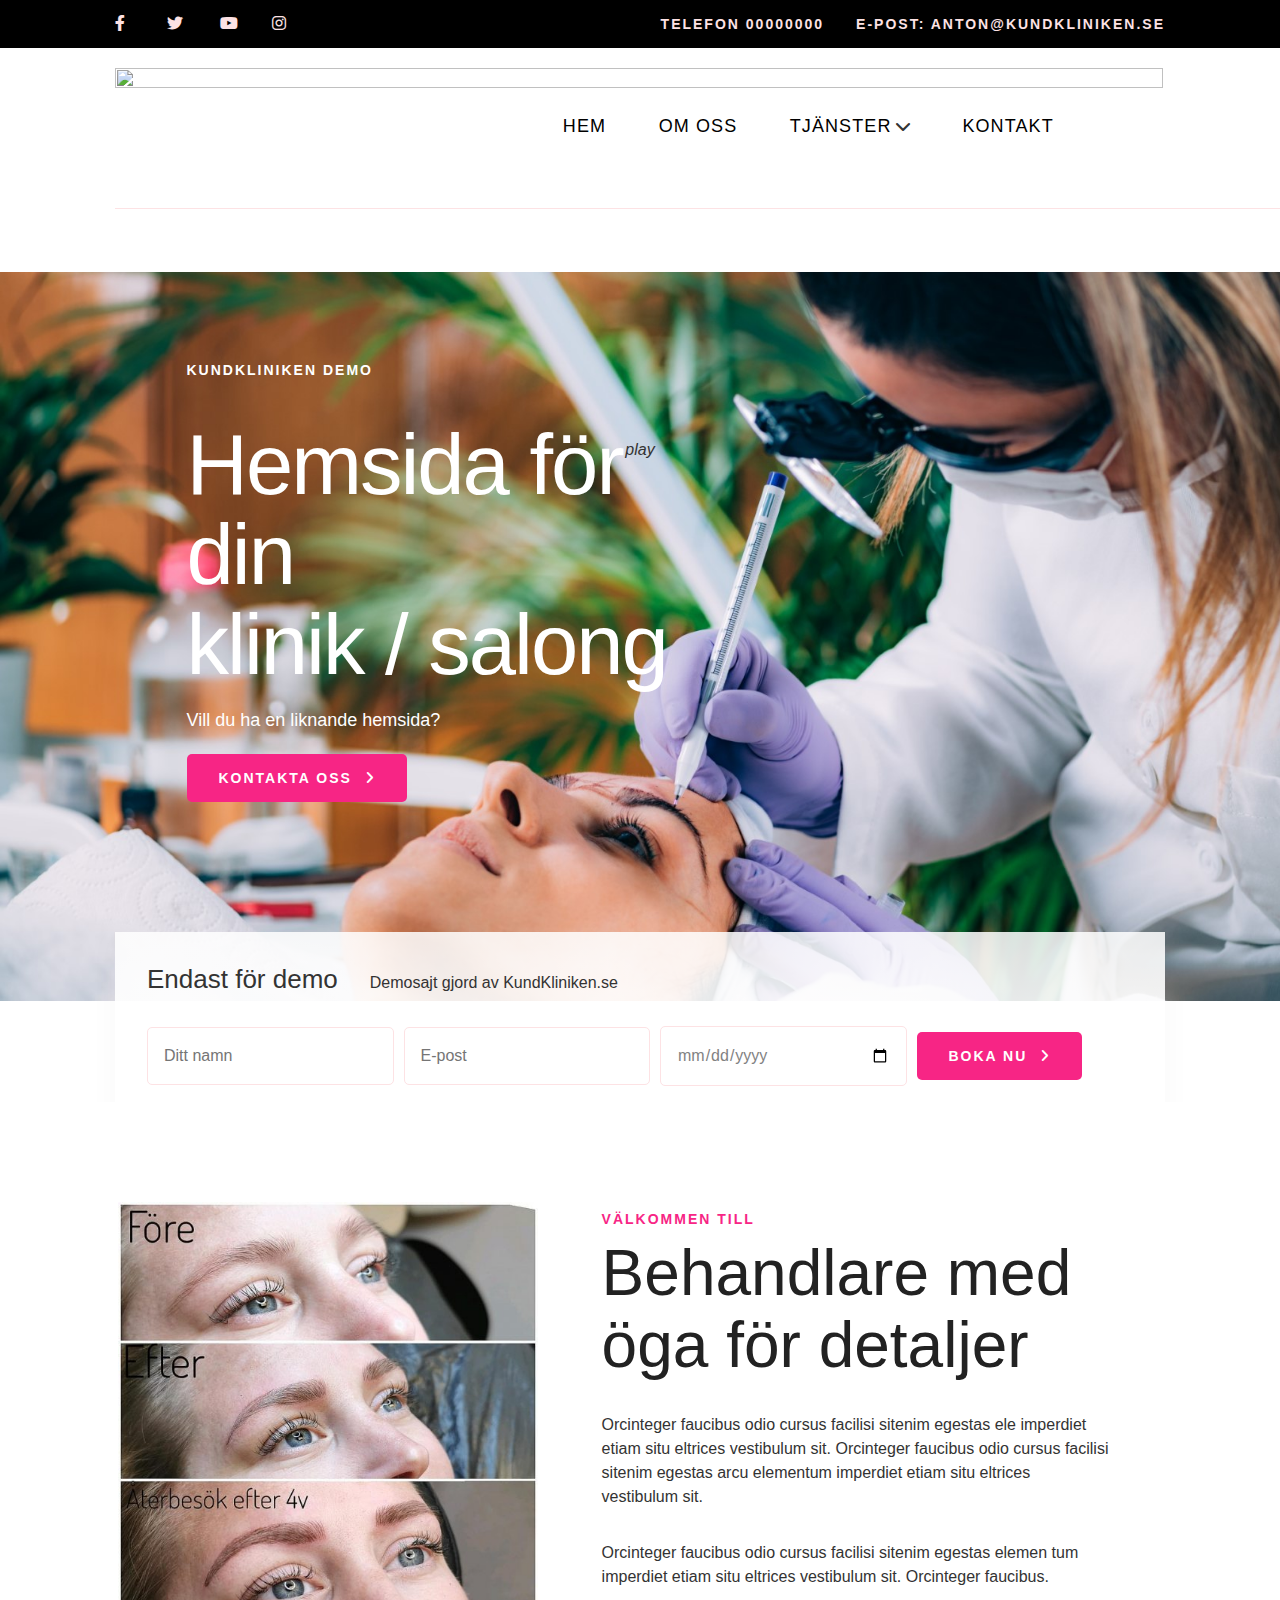
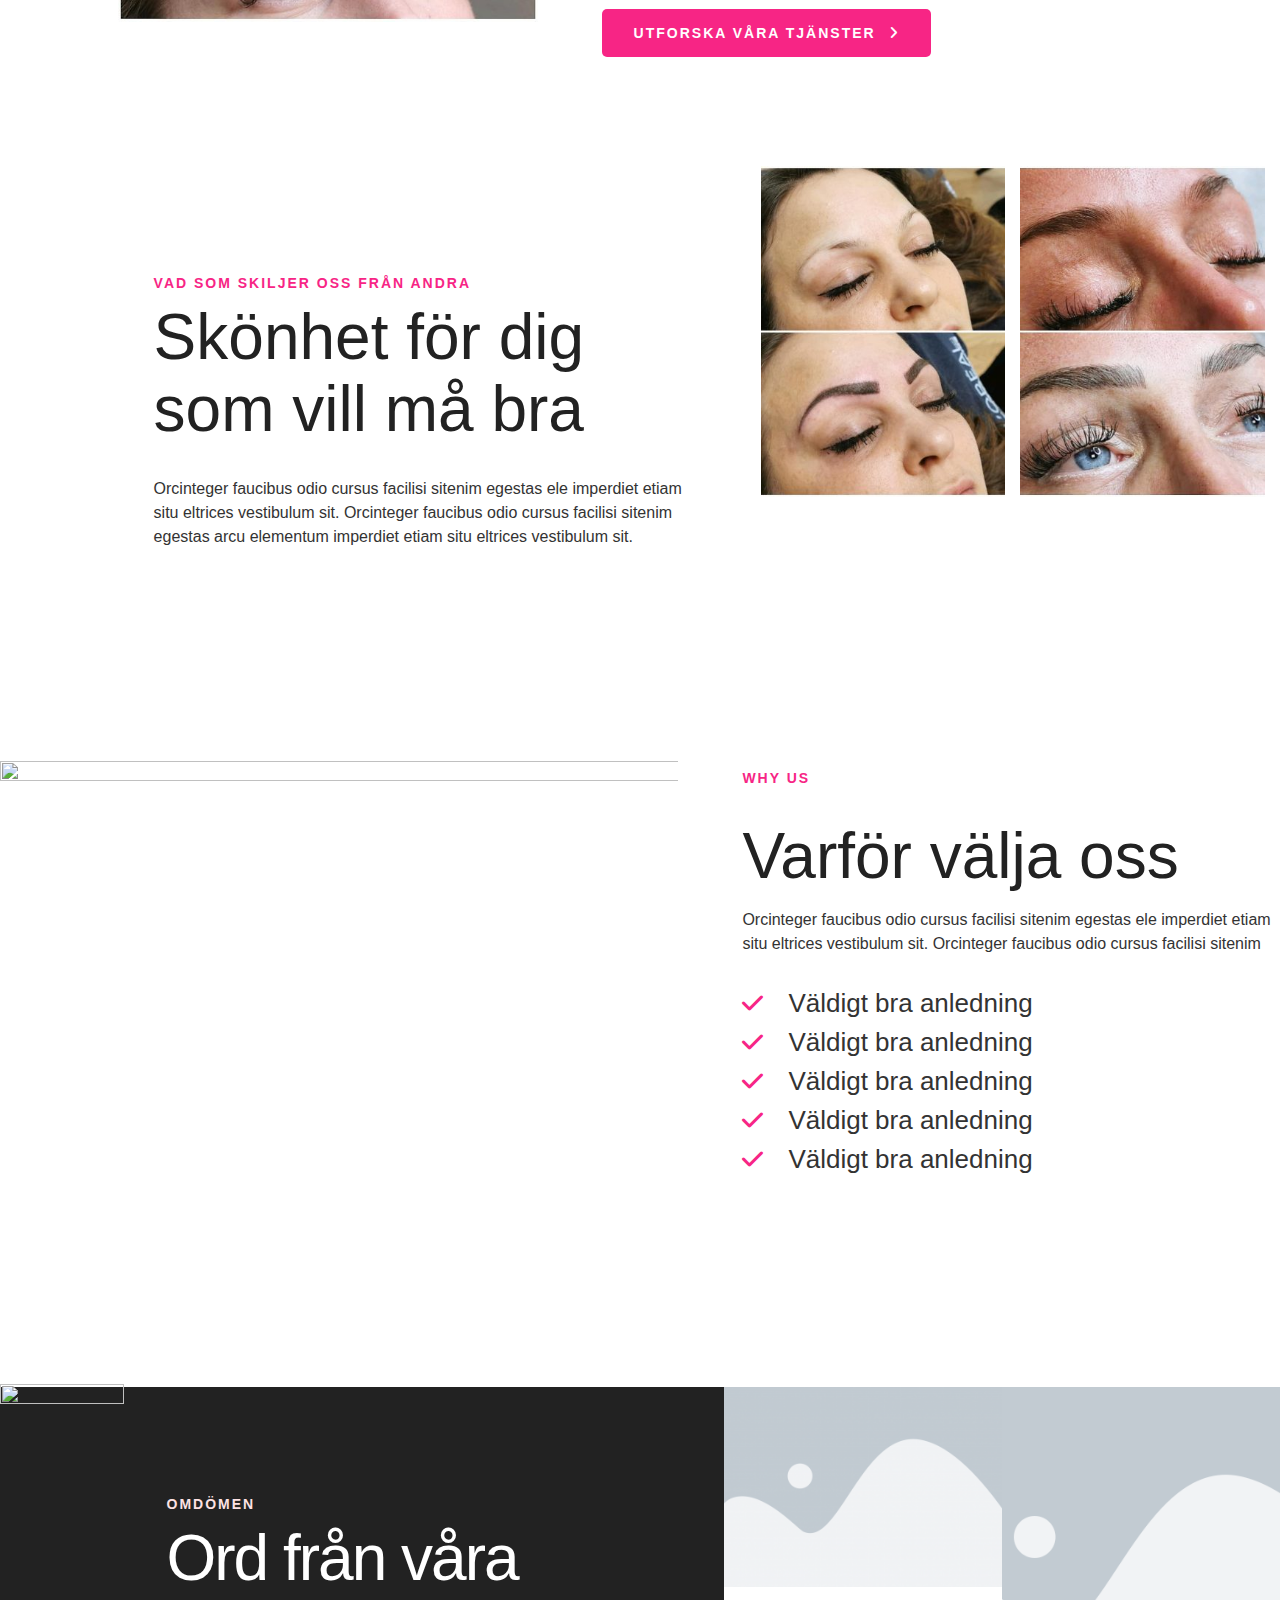
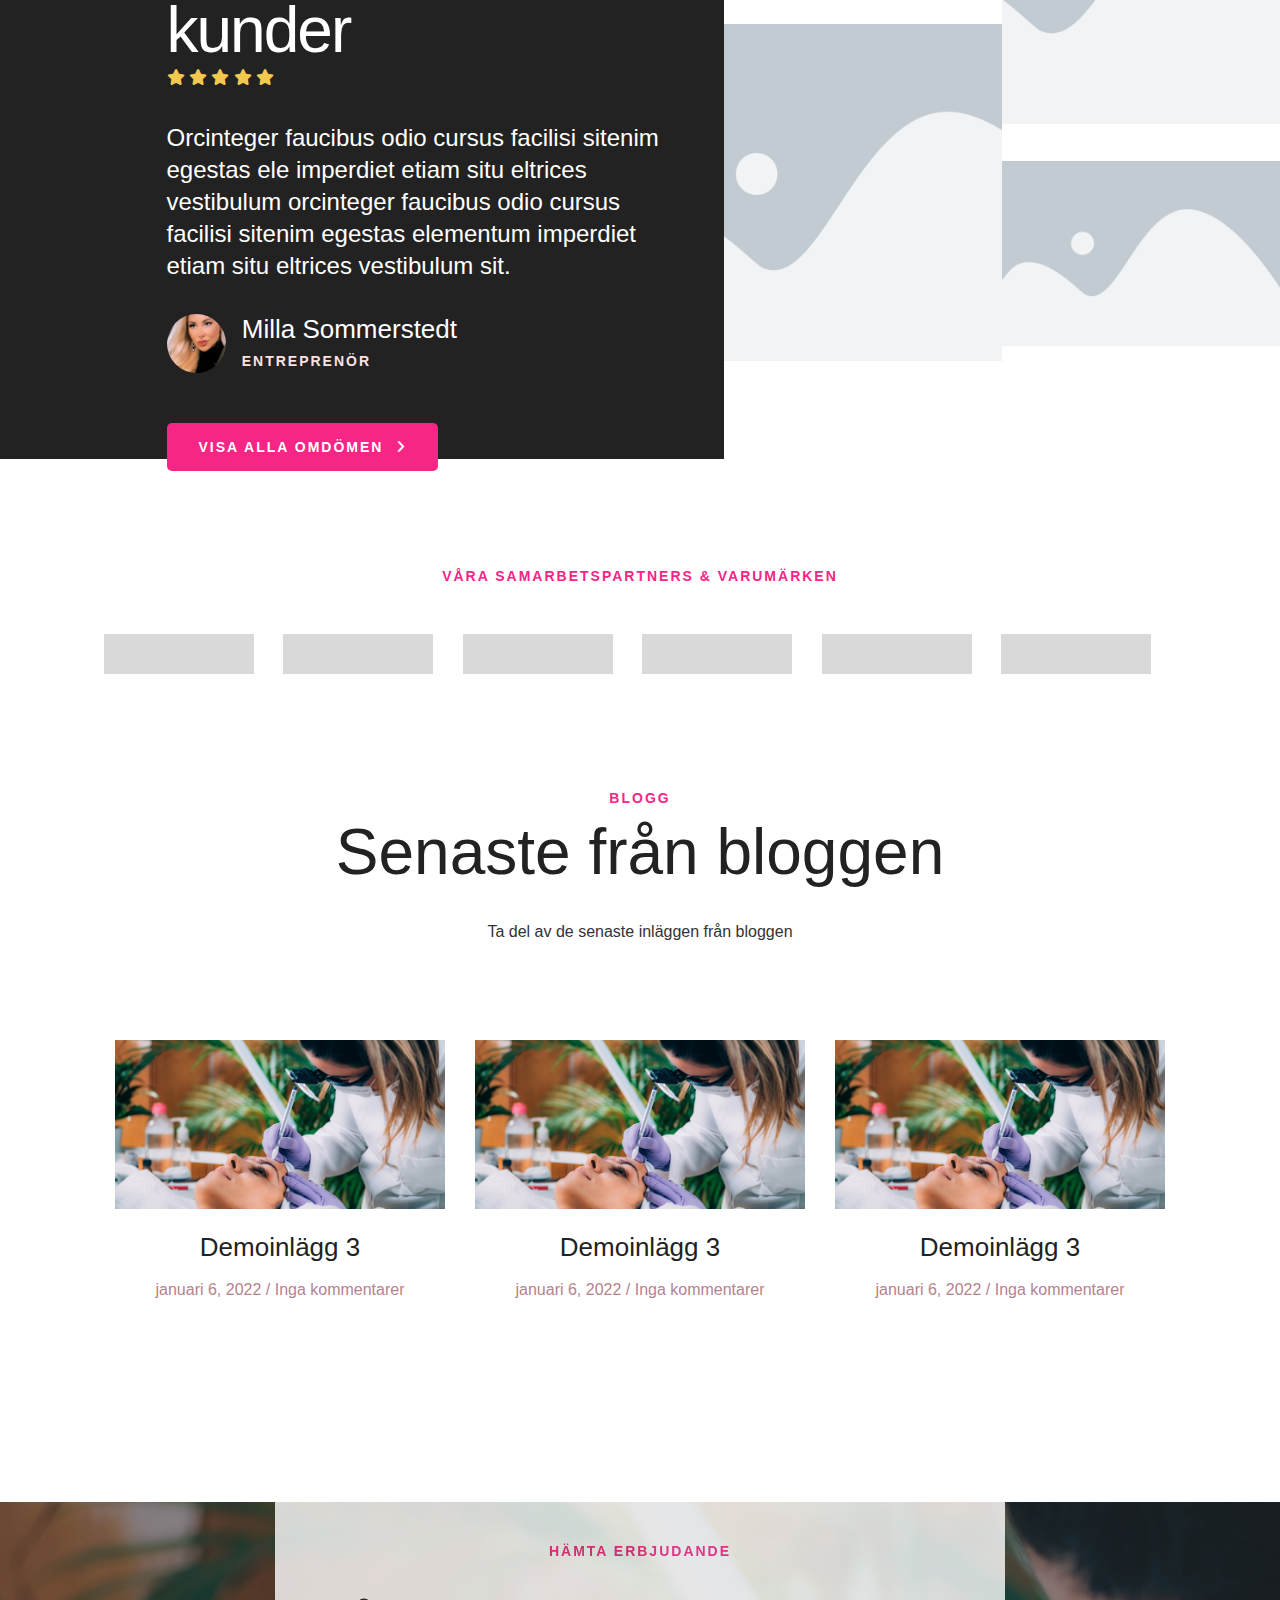
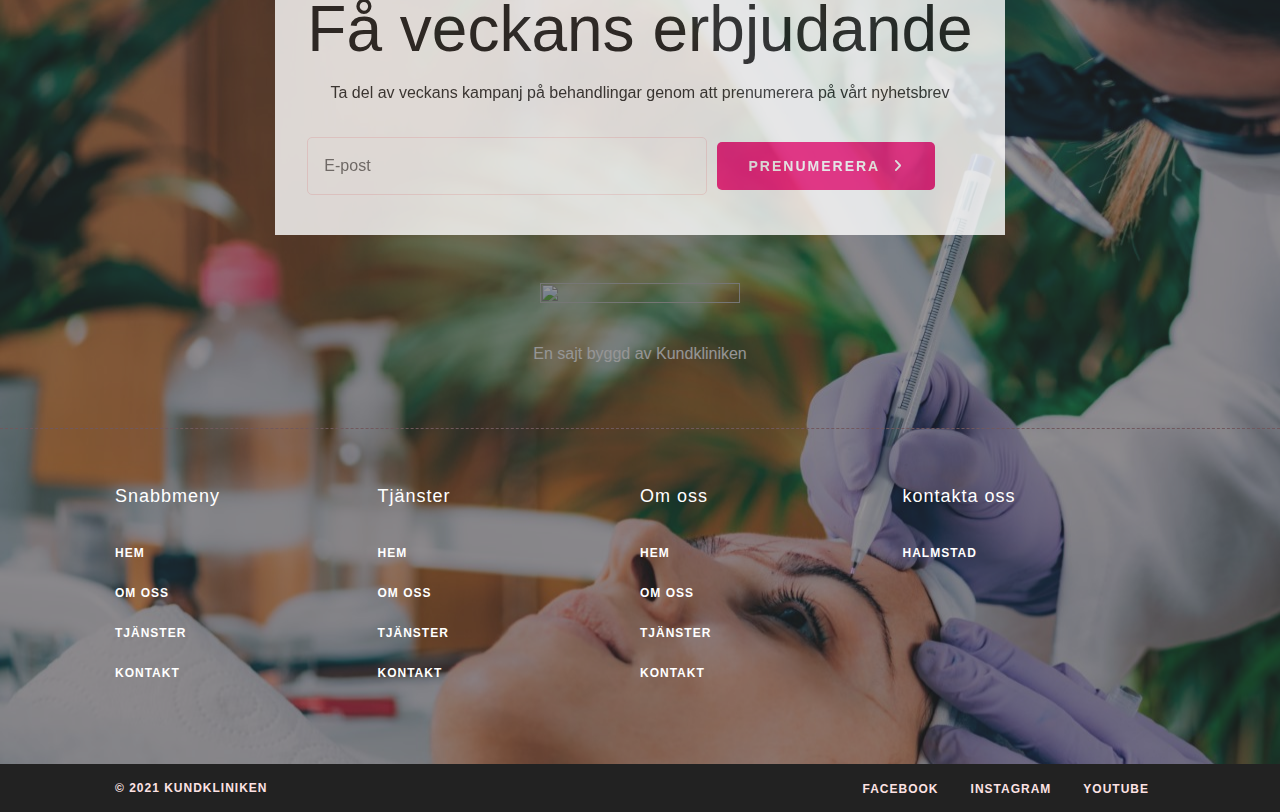
==== index.html @ 4aaeb12b "contact page" ====
<!DOCTYPE html>
<html lang="en">
<head>
  <meta charset="UTF-8">
  <meta http-equiv="X-UA-Compatible" content="IE=edge">
  <meta name="viewport" content="width=device-width, initial-scale=1.0">
  <link rel="stylesheet" href="https://cdnjs.cloudflare.com/ajax/libs/font-awesome/6.0.0/css/all.min.css" integrity="sha512-9usAa10IRO0HhonpyAIVpjrylPvoDwiPUiKdWk5t3PyolY1cOd4DSE0Ga+ri4AuTroPR5aQvXU9xC6qOPnzFeg==" crossorigin="anonymous" referrerpolicy="no-referrer" />
  <link rel="stylesheet" href="styles/index.css">
  <link rel="stylesheet" href="fonts/fonts.css">
  <title>Demo Kundkliniken</title>
</head>
<body>
  <header>
    <div class="top_bar">
      <div class="main_container">
        <div class="social_media_bar">
          <div class="social_media_icons">
            <span class="icon_item">
              <a  target="_blank">
                <i class="fab fa-facebook-f"></i>
              </a>
            </span>
            <span class="icon_item"><a target="_blank"><i class="fab fa-twitter"></i></a></span>
            <span class="icon_item"><a target="_blank"><i class="fab fa-youtube"></i></a></span>
            <span class="icon_item"><a target="_blank"><i class="fab fa-instagram"></i></a></span>
          </div>
        </div>
        <div class="top_info_bar">
          <div class="tel">TELEFON 00000000</div>
          <div class="e_post">E-POST: ANTON@KUNDKLINIKEN.SE</div>
        </div>
      </div>
    </div>
    <div class="main_container">
      <div class="main_nav_container">
        <div class="nav_logo">
          <a href="https://demo.kundkliniken.se">
            <img width="1048" height="120" src="/img/logotyp.png" class="attachment-full size-full" alt="" loading="lazy" srcset="https://demo.kundkliniken.se/wp-content/uploads/2022/01/cropped-demologotyp-2.png 1048w, https://demo.kundkliniken.se/wp-content/uploads/2022/01/cropped-demologotyp-2-300x34.png 300w, https://demo.kundkliniken.se/wp-content/uploads/2022/01/cropped-demologotyp-2-1024x117.png 1024w, https://demo.kundkliniken.se/wp-content/uploads/2022/01/cropped-demologotyp-2-768x88.png 768w" sizes="(max-width: 1048px) 100vw, 1048px">
          </a>
        </div>
        <nav id="" class="main_nav">
          <ul>
            <li class="active nav_item"><a  href="">hem</a></li>
            <li class="nav_item"><a href="https://demo.kundkliniken.se/om-oss/">om oss</a></li>
            <li>
              <a href="https://demo.kundkliniken.se/tjanster/" tabindex="0">tjänster</a>
              <span id="tjanster" class="sub_arrow">
                <i class="fa-solid fa-chevron-down"></i>
              </span>
              <ul id="sub_nav" class="hidden sub_nav">
                <li><a href="">microblanding</a></li>
                <li><a href="">eyeliner</a></li>
                <li><a href="">läpptaruering</a></li>
              </ul>
            </li>
            <li><a href="pages/kontakt.html">kontakt</a></li>
          </ul>
        </nav> 
        <div class="boka">
            <a href="">
              <span class="boka_content">
                <span class="boka_arrow"><i aria-hidden="true" class="fas fa-angle-right"></i></span>
                <span class="boka_text">Boka tid</span>
              </span>
            </a>
        </div>
      </div>
    </div>
  </header>
  <main>
    <section class="landing_page">
      <div class="main_container">
        <div class="sub_title">
          <h6>kundkliniken demo</h6>
        </div>
        <div class="landing_title">
          <h1>
            Hemsida för 
            <br> 
            din
            <br> 
            klinik / salong 
          </h1>
        </div>
        <div class="fraga">Vill du ha en liknande hemsida?</div>
        <div class="contact_us">
          <a class="contact_us_btn" href="">
            <span class="boka_text">kontakta oss</span>
            <span class="boka_arrow"><i aria-hidden="true" class="fas fa-angle-right"></i></span>
          </a>
        </div>
      </div>
    </section>
    <div class="booking_popup">
      <div class="main_container">
        <div class="circle_bg0">
          <img src="https://demo.kundkliniken.se/wp-content/uploads/2022/01/accent-circle.png" alt="">
        </div>
        <div class="booking">
          <h1>Endast för demo</h1>
          <div>Demosajt gjord av KundKliniken.se</div>
          <div class="booking_form">
            <form class="bk_form" action="">
              <input class="bk_input" type="text" placeholder="Ditt namn">
              <input class="bk_input" type="email" placeholder="E-post">
              <input class="bk_input" type="date">
              <div class="contact_us">
                <a class="contact_us_btn" href="">
                  <span class="boka_text">boka nu</span>
                  <span class="boka_arrow"><i aria-hidden="true" class="fas fa-angle-right"></i></span>
                </a>
              </div>
            </form>
          </div>
        </div>   
        <div class="circle_bg1">
          <img src="https://demo.kundkliniken.se/wp-content/uploads/2022/01/accent-circle.png" alt="">
        </div> 
      </div>
    </div>
    <section class="middle">
        <div class="part_one">
          <div class="part_one_left">
            <div class="pol_bg">
              <img class="" src="img/part_one.jpg" alt="">
            </div>
          </div>
          <div class="part_one_right">
            <div class="part_one_right_content">
              <div class="sub_title">
                <h6>välkommen till</h6>
              </div>
              <div class="po_title">
                <h2>Behandlare med öga för detaljer</h2>
              </div>
              <div class="middle_content">
                <p>Orcinteger faucibus odio cursus facilisi sitenim egestas ele imperdiet etiam situ eltrices vestibulum sit. Orcinteger faucibus odio cursus facilisi sitenim egestas arcu elementum imperdiet etiam situ eltrices vestibulum sit.</p>
                <p>Orcinteger faucibus odio cursus facilisi sitenim egestas elemen tum imperdiet etiam situ eltrices vestibulum sit. Orcinteger faucibus.</p>
              </div>
              <div class="contact_us">
                <a class="contact_us_btn" href="">
                  <span class="boka_text">utforska våra tjänster</span>
                  <span class="boka_arrow"><i aria-hidden="true" class="fas fa-angle-right"></i></span>
                </a>
              </div>
            </div>
          </div>  
        </div>
        <div class="part_two">
          <div class="part_two_left">
            <div class="sub_title"><h6>vad som skiljer oss från andra</h6></div>
            <div class="pt_title">
              <h2>Skönhet för dig som vill må bra</h2>
            </div>
            <div class="middle_content">
              <p>Orcinteger faucibus odio cursus facilisi sitenim egestas ele imperdiet etiam situ eltrices vestibulum sit. Orcinteger faucibus odio cursus facilisi sitenim egestas arcu elementum imperdiet etiam situ eltrices vestibulum sit.</p>
            </div>
          </div>
          <div class="part_two_right">
            <div class="ptr_imgs">
              <img src="img/part_two_0.jpg" alt="">
              <img src="img/part_two_1.jpg" alt="">
            </div>
          </div>
        </div>
        <div class="part_three">
          <div class="part_three_left">
            <div class="video_container">
              <img width="1796" height="920" src="https://demo.kundkliniken.se/wp-content/uploads/2022/01/professional-microblading-of-eyebrows-2021-08-26-16-53-39-utc-Anpassat.jpg" class="attachment-full size-full" alt="" loading="lazy" srcset="https://demo.kundkliniken.se/wp-content/uploads/2022/01/professional-microblading-of-eyebrows-2021-08-26-16-53-39-utc-Anpassat.jpg 1796w, https://demo.kundkliniken.se/wp-content/uploads/2022/01/professional-microblading-of-eyebrows-2021-08-26-16-53-39-utc-Anpassat-300x154.jpg 300w, https://demo.kundkliniken.se/wp-content/uploads/2022/01/professional-microblading-of-eyebrows-2021-08-26-16-53-39-utc-Anpassat-1024x525.jpg 1024w, https://demo.kundkliniken.se/wp-content/uploads/2022/01/professional-microblading-of-eyebrows-2021-08-26-16-53-39-utc-Anpassat-768x393.jpg 768w, https://demo.kundkliniken.se/wp-content/uploads/2022/01/professional-microblading-of-eyebrows-2021-08-26-16-53-39-utc-Anpassat-1536x787.jpg 1536w" sizes="(max-width: 1796px) 100vw, 1796px">
              <div class="embed_play">
                <i>play</i>
              </div>
            </div>
          </div>
          <div class="part_three_right">
            <div class="sub_title"><h6>why us</h6></div>
            <div class="pth_title"><h2>Varför välja oss</h2></div>
            <div class="middle_content">
              <p>Orcinteger faucibus odio cursus facilisi sitenim egestas ele imperdiet etiam situ eltrices vestibulum sit. Orcinteger faucibus odio cursus facilisi sitenim</p>
              <ul>
                <li><span><i aria-hidden="true" class="fas fa-check"></i><span class="check_text">Väldigt bra anledning</span></span></li>
                <li><span><i aria-hidden="true" class="fas fa-check"></i><span class="check_text">Väldigt bra anledning</span></span></li>
                <li><span><i aria-hidden="true" class="fas fa-check"></i><span class="check_text">Väldigt bra anledning</span></span></li>
                <li><span><i aria-hidden="true" class="fas fa-check"></i><span class="check_text">Väldigt bra anledning</span></span></li>
                <li><span><i aria-hidden="true" class="fas fa-check"></i><span class="check_text">Väldigt bra anledning</span></span></li>
              </ul>
            </div>
          </div>
        </div>
    </section>
    <section class="reviews">
        <div class="reviews_left">
          <div class="r_left">
            <img width="124" height="546" src="https://demo.kundkliniken.se/wp-content/uploads/2022/01/accent-rectangle2.png" class="attachment-full size-full" alt="" loading="lazy" srcset="https://demo.kundkliniken.se/wp-content/uploads/2022/01/accent-rectangle2.png 124w, https://demo.kundkliniken.se/wp-content/uploads/2022/01/accent-rectangle2-68x300.png 68w" sizes="(max-width: 124px) 100vw, 124px">
          </div>
          <div class="r_right">
            <div class="sub_title"><h6>omdömen</h6></div>
            <div class="reviews_title"><h2>Ord från våra kunder</h2></div>
            <div class="stars">
              <i class="fa-solid fa-star"></i>
              <i class="fa-solid fa-star"></i>
              <i class="fa-solid fa-star"></i>
              <i class="fa-solid fa-star"></i>
              <i class="fa-solid fa-star"></i>
            </div>
            <div class="review">
              Orcinteger faucibus odio cursus facilisi sitenim egestas ele imperdiet etiam situ eltrices vestibulum orcinteger faucibus odio cursus facilisi sitenim egestas elementum imperdiet etiam situ eltrices vestibulum sit.
            </div>
            <div class="reviewer">
              <div class="reviewer_pic">
                <img src="img/milla.png" alt="">
              </div>
              <div class="reviewer_txt">
                <div class="reviewer_name">Milla Sommerstedt</div>
                <div class="sub_title"><h6>Entreprenör</h6></div>
              </div>
            </div>
            <div class="review_btn"></div>
            <div class="contact_us">
              <a class="contact_us_btn" href="">
                <span class="boka_text">visa alla omdömen</span>
                <span class="boka_arrow"><i aria-hidden="true" class="fas fa-angle-right"></i></span>
              </a>
            </div>
          </div>
        </div>
        <div class="reviews_right">
          <div class="r_pic_left">
            <img src="img/ex_0.png" alt="" style="margin-bottom:30px;">
            <img src="img/ex_1.png" alt="">
          </div>
          <div class="r_pic_right">
            <img src="img/ex_2.png" alt="" style="margin-bottom:30px;">
            <img src="img/ex_3.png" alt="">
          </div>
        </div>
    </section>
    <section class="varumarken">
      <div class="sub_title"><h6>VÅRA SAMARBETSPARTNERS & VARUMÄRKEN</h6></div>
      <div class="partners">
        <img src="img/parterns.png" alt="">
        <img src="img/parterns.png" alt="">
        <img src="img/parterns.png" alt="">
        <img src="img/parterns.png" alt="">
        <img src="img/parterns.png" alt="">
        <img src="img/parterns.png" alt="">
      </div>
    </section>
    <section class="blogg">
      <div class="main_container">
        <div class="blogg_header">
          <div class="sub_title"><h6>blogg</h6></div>
          <div class="blogg_title"><h2>Senaste från bloggen</h2></div>
          <div class="middle_content">Ta del av de senaste inläggen från bloggen</div>
        </div>
        <div class="post_container">
          <div class="blogg_post">
            <div class="post_pic">
              <img src="img/post.jpg" alt="">
            </div>
            <div class="post_title"><h3>Demoinlägg 3</h3></div>
            <div class="post_date">januari 6, 2022 / Inga kommentarer</div>
          </div>
          <div class="blogg_post">
            <div class="post_pic">
              <img src="img/post.jpg" alt="">
            </div>
            <div class="post_title"><h3>Demoinlägg 3</h3></div>
            <div class="post_date">januari 6, 2022 / Inga kommentarer</div>
          </div>
          <div class="blogg_post">
            <div class="post_pic">
              <img src="img/post.jpg" alt="">
            </div>
            <div class="post_title"><h3>Demoinlägg 3</h3></div>
            <div class="post_date">januari 6, 2022 / Inga kommentarer</div>
          </div>
        </div>
      </div>
    </section>
  </main>
  <footer>
    <div class="top_footer">
      <div class="bg_overlay"></div>
      <div class="erbjudande_popup">
        <div class="main_container">
          <div class="erbjudande">
            <div class="erbjudande_content">
              <div class="sub_title"><h6>hämta erbjudande</h6></div>
              <div class="erbjudande_title"><h2>Få veckans erbjudande</h2></div>
              <div class="middle_content">
                Ta del av veckans kampanj på behandlingar genom att prenumerera på vårt nyhetsbrev
              </div>
              <form class="bk_form" action="">
                <input class="bk_input" type="email" placeholder="E-post">
                <div class="contact_us">
                  <a class="contact_us_btn" href="">
                    <span class="boka_text">prenumerera</span>
                    <span class="boka_arrow"><i aria-hidden="true" class="fas fa-angle-right"></i></span>
                  </a>
                </div>
              </form>
            </div>
          </div>
        </div>
      </div>
      <div class="top_footer_container">
        <div class="demologotyp">
          <div class="demologtyp_container">
            <img width="1048" height="120" src="img/footer_bg.jpg" alt="" loading="lazy" srcset="https://demo.kundkliniken.se/wp-content/uploads/2022/01/cropped-demologotyp-2.png 1048w, https://demo.kundkliniken.se/wp-content/uploads/2022/01/cropped-demologotyp-2-300x34.png 300w, https://demo.kundkliniken.se/wp-content/uploads/2022/01/cropped-demologotyp-2-1024x117.png 1024w, https://demo.kundkliniken.se/wp-content/uploads/2022/01/cropped-demologotyp-2-768x88.png 768w" sizes="(max-width: 1048px) 100vw, 1048px">
          </div>
          <p>En sajt byggd av Kundkliniken</p>
        </div>
        <div class="divider_container">
          <span class="divider"></span>
        </div>
        <div class="main_container footer_menu">
          <div class="footer_menu_col">
            <div class="menu_heading">
              <h5>Snabbmeny</h5>
            </div>
            <nav>
              <ul>
                <li><a href="">hem</a></li>
                <li><a href="">om oss</a></li>
                <li><a href="">tjänster</a></li>
                <li><a href="">kontakt</a></li>
              </ul>
            </nav>
          </div>
          <div class="footer_menu_col">
            <div class="menu_heading">
              <h5>Tjänster</h5>
            </div>
            <nav>
              <ul>
                <li><a href="">hem</a></li>
                <li><a href="">om oss</a></li>
                <li><a href="">tjänster</a></li>
                <li><a href="">kontakt</a></li>
              </ul>
            </nav>
          </div>
          <div class="footer_menu_col">
            <div class="menu_heading">
              <h5>Om oss</h5>
            </div>
            <nav>
              <ul>
                <li><a href="">hem</a></li>
                <li><a href="">om oss</a></li>
                <li><a href="">tjänster</a></li>
                <li><a href="">kontakt</a></li>
              </ul>
            </nav>
          </div>
          <div class="footer_menu_col">
            <div class="menu_heading">
              <h5>kontakta oss</h5>
            </div>
            <a href="">halmstad</a>
          </div>
        </div>
      </div>
    </div>
    <div class="lower_footer">
      <div class="main_container">
          <div class="copyright_container">
            <div class="copyright">© 2021 KundKliniken</div>
          </div>
          <div class="social_media__container">
            <ul>
              <li><a href="">facebook</a></li>
              <li><a href="">instagram</a></li>
              <li><a href="">youtube</a></li>
            </ul>
          </div>
      </div>
    </div>
  </footer>

  <script src="script.js"></script>
</body>
</html>
---- styles/index.css ----
*,
*::before,
*::after {
	box-sizing: border-box;
}

html {
	line-height: 1.15;
	-webkit-text-size-adjust: 100%;
}

body {
	margin: 0;
	font-family: -apple-system, BlinkMacSystemFont, Segoe UI, Roboto,
		Helvetica Neue, Arial, Noto Sans, sans-serif;
	font-size: 1rem;
	font-weight: 400;
	line-height: 1.5;
	color: #333;
	background-color: #fff;
	-webkit-font-smoothing: antialiased;
	-moz-osx-font-smoothing: grayscale;
}

h1,
h2,
h3,
h4,
h5,
h6 {
	margin-top: 0.5rem;
	margin-bottom: 1rem;
	font-family: inherit;
	font-weight: 500;
	line-height: 1.2;
	color: inherit;
}

h1 {
	font-size: 2.5rem;
}

h2 {
	font-size: 2rem;
}

h3 {
	font-size: 1.75rem;
}

h4 {
	font-size: 1.5rem;
}

h5 {
	font-size: 1.25rem;
}

h6 {
	font-size: 1rem;
}

p {
	margin-top: 0;
	margin-bottom: 0.9rem;
}

hr {
	-webkit-box-sizing: content-box;
	box-sizing: content-box;
	height: 0;
	overflow: visible;
}

pre {
	font-family: monospace, monospace;
	font-size: 1em;
	white-space: pre-wrap;
}

a {
	background-color: transparent;
	text-decoration: none;
	color: #c36;
}

a:active,
a:hover {
	color: #336;
}

a:not([href]):not([tabindex]),
a:not([href]):not([tabindex]):focus,
a:not([href]):not([tabindex]):hover {
	color: inherit;
	text-decoration: none;
}

a:not([href]):not([tabindex]):focus {
	outline: 0;
}

abbr[title] {
	border-bottom: none;
	-webkit-text-decoration: underline dotted;
	text-decoration: underline dotted;
}

b,
strong {
	font-weight: bolder;
}

code,
kbd,
samp {
	font-family: monospace, monospace;
	font-size: 1em;
}

small {
	font-size: 80%;
}

sub,
sup {
	font-size: 75%;
	line-height: 0;
	position: relative;
	vertical-align: baseline;
}

sub {
	bottom: -0.25em;
}

sup {
	top: -0.5em;
}

img {
	border-style: none;
	height: auto;
	max-width: 100%;
}

details {
	display: block;
}

summary {
	display: list-item;
}

figcaption {
	font-size: 16px;
	color: #333;
	line-height: 1.4;
	font-style: italic;
	font-weight: 400;
}

label {
	display: inline-block;
	line-height: 1;
	vertical-align: middle;
}

button,
input,
optgroup,
select,
textarea {
	font-family: inherit;
	font-size: 1rem;
	line-height: 1.5;
	margin: 0;
}

input[type="date"],
input[type="email"],
input[type="number"],
input[type="password"],
input[type="search"],
input[type="tel"],
input[type="text"],
input[type="url"],
select,
textarea {
	width: 100%;
	border: 1px solid #666;
	border-radius: 3px;
	padding: 0.5rem 1rem;
	-webkit-transition: all 0.3s;
	-o-transition: all 0.3s;
	transition: all 0.3s;
}

input[type="date"]:focus,
input[type="email"]:focus,
input[type="number"]:focus,
input[type="password"]:focus,
input[type="search"]:focus,
input[type="tel"]:focus,
input[type="text"]:focus,
input[type="url"]:focus,
select:focus,
textarea:focus {
	border-color: #333;
}

button,
input {
	overflow: visible;
}

button,
select {
	text-transform: none;
}

[type="button"],
[type="reset"],
[type="submit"],
button {
	width: auto;
	-webkit-appearance: button;
}

[type="button"]::-moz-focus-inner,
[type="reset"]::-moz-focus-inner,
[type="submit"]::-moz-focus-inner,
button::-moz-focus-inner {
	border-style: none;
	padding: 0;
}

[type="button"]:-moz-focusring,
[type="reset"]:-moz-focusring,
[type="submit"]:-moz-focusring,
button:-moz-focusring {
	outline: 1px dotted ButtonText;
}

[type="button"],
[type="submit"],
button {
	display: inline-block;
	font-weight: 400;
	color: #c36;
	text-align: center;
	white-space: nowrap;
	-webkit-user-select: none;
	-moz-user-select: none;
	-ms-user-select: none;
	user-select: none;
	background-color: transparent;
	border: 1px solid #c36;
	padding: 0.5rem 1rem;
	font-size: 1rem;
	border-radius: 3px;
	-webkit-transition: all 0.3s;
	-o-transition: all 0.3s;
	transition: all 0.3s;
}

[type="button"]:focus,
[type="submit"]:focus,
button:focus {
	outline: 5px auto -webkit-focus-ring-color;
}

[type="button"]:focus,
[type="button"]:hover,
[type="submit"]:focus,
[type="submit"]:hover,
button:focus,
button:hover {
	color: #fff;
	background-color: #c36;
	text-decoration: none;
}

[type="button"]:not(:disabled),
[type="submit"]:not(:disabled),
button:not(:disabled) {
	cursor: pointer;
}

fieldset {
	padding: 0.35em 0.75em 0.625em;
}

legend {
	-webkit-box-sizing: border-box;
	box-sizing: border-box;
	color: inherit;
	display: table;
	max-width: 100%;
	padding: 0;
	white-space: normal;
}

progress {
	vertical-align: baseline;
}

textarea {
	overflow: auto;
	resize: vertical;
}

[type="checkbox"],
[type="radio"] {
	-webkit-box-sizing: border-box;
	box-sizing: border-box;
	padding: 0;
}

[type="number"]::-webkit-inner-spin-button,
[type="number"]::-webkit-outer-spin-button {
	height: auto;
}

[type="search"] {
	-webkit-appearance: textfield;
	outline-offset: -2px;
}

[type="search"]::-webkit-search-decoration {
	-webkit-appearance: none;
}

::-webkit-file-upload-button {
	-webkit-appearance: button;
	font: inherit;
}

select {
	display: block;
}

dd,
dl,
dt,
li,
ol,
ul {
	margin-top: 0;
	margin-bottom: 0;
	border: 0;
	outline: 0;
	font-size: 100%;
	vertical-align: baseline;
	background: transparent;
}

ul {
	list-style: none;
}

.hidden {
	display: none;
}

.main_container {
	display: flex;
	margin-right: auto;
	margin-left: auto;
	position: relative;
	max-width: 1050px;
}

.main_nav_container {
	display: -webkit-box;
	display: -ms-flexbox;
	display: flex;
	align-items: baseline;
	border-style: solid;
	border-width: 0px 0px 1px 0px;
	border-color: #fde2e4;
	transition: background 0.3s, border 0.3s, border-radius 0.3s, box-shadow 0.3s;
	padding: 20px 0px 20px 0px;
}

.nav_logo {
	position: relative;
	display: -webkit-box;
	display: -ms-flexbox;
	display: flex;
}

.nav_logo img {
	vertical-align: middle;
	height: auto;
	max-width: 100%;
	border: none;
	-webkit-border-radius: 0;
	border-radius: 0;
	-webkit-box-shadow: none;
	box-shadow: none;
}

.top_bar {
	position: relative;
	transition: background 0.3s, border 0.3s, border-radius 0.3s, box-shadow 0.3s;
	padding: 12px 0px 12px 0px;
	background-color: #000;
}

.social_media_bar,
.top_info_bar {
	position: relative;
	display: -webkit-box;
	display: -ms-flexbox;
	display: flex;
	align-content: center;
	align-items: center;
}

.social_media_icons {
	display: inline-block;
	width: 100%;
	grid-template-columns: repeat(0, auto);
	-webkit-box-pack: var(--justify-content, center);
	-ms-flex-pack: center;
	justify-content: center;
	justify-items: center;
	word-spacing: 32px;
	margin-bottom: calc(-1 * 0);
}

.icon_item {
	display: inline-block;
	margin-bottom: var(--grid-row-gap);
	word-break: break-word;
}

.icon_item i {
	width: 1em;
	height: 1em;
	position: relative;
	display: block;
	color: #fde2e4;
}

.top_info_bar {
	justify-content: flex-end;
}

.top_info_bar .tel,
.top_info_bar .e_post {
	color: #fde2e4;
	font-family: "Open Sans", Sans-serif;
	font-size: 14px;
	font-weight: 700;
	text-transform: uppercase;
	font-style: normal;
	line-height: 1.357em;
	letter-spacing: 2px;
}

.top_info_bar .e_post {
	padding: 0px 0px 0px 32px;
}

.main_nav {
	display: -webkit-box;
	display: -ms-flexbox;
	display: flex;
	justify-content: start;
}

.main_nav ul {
	margin-left: auto;
	margin-right: auto;
	line-height: normal;
	-webkit-tap-highlight-color: rgba(0, 0, 0, 0);
}

.main_nav li {
	display: inline-block;
	padding: 0 24px;
}

.main_nav a {
	position: relative;
	font-family: "Cormorant", Sans-serif;
	font-size: 18px;
	text-transform: uppercase;
	font-style: normal;
	line-height: 1.2em;
	letter-spacing: 1.1px;
	color: #000;
	fill: #000;
	-webkit-transition: 0.4s;
	-o-transition: 0.4s;
	transition: 0.4s;
}

.main_nav:last-child {
	margin-inline-start: calc(64px / 2);
	margin-inline-end: calc(64px / 2);
}

.boka {
	display: flex;
	justify-content: flex-end;
}

.boka a {
	display: inline-block;
	line-height: 1;
	background-color: #818a91;
	font-size: 15px;
	padding: 12px 24px;
	-webkit-border-radius: 3px;
	border-radius: 3px;
	color: #fff;
	fill: #fff;
	text-align: center;
	-webkit-transition: all 0.3s;
	-o-transition: all 0.3s;
	transition: all 0.3s;

	border-style: solid;
	border-width: 0px 0px 0px 0px;
	border-radius: 5px 5px 5px 5px;
	padding: 16px 32px 16px 32px;

	font-family: Open Sans, Sans-serif;
	font-size: 12px;
	font-weight: 600;
	text-transform: uppercase;
	font-style: normal;
	line-height: 1.333em;
	letter-spacing: 1px;
	color: #fff;
	background-color: #f72585;
}

.boka_content {
	display: -webkit-box;
	display: -ms-flexbox;
	display: flex;
	-webkit-box-pack: center;
	-ms-flex-pack: center;
	justify-content: center;
}

.boka_arrow {
	-webkit-box-flex: 0;
	-ms-flex-positive: 0;
	flex-grow: 0;
	-webkit-box-ordinal-group: 16;
	-ms-flex-order: 15;
	order: 15;
	margin-left: 8px;
}

.boka_text {
	-webkit-box-flex: 1;
	-ms-flex-positive: 1;
	flex-grow: 1;
	-webkit-box-ordinal-group: 11;
	-ms-flex-order: 10;
	order: 10;
	display: inline-block;
}

.landing_page {
	width: 1423px;
	left: 0px;
	background-color: #ffffff;
	background-image: url("/img/footer_bg.jpg");
	background-position: center right;
	background-repeat: no-repeat;
	background-size: 100% auto;
	overflow: hidden;
	transition: background 0.3s, border 0.3s, border-radius 0.3s, box-shadow 0.3s;
}

.landing_page > .main_container {
	flex-direction: column;
	padding: 144px 0px 274px 0px;
}

.sub_title,
.landing_title,
.fraga,
.po_title,
.middle_content {
	margin-bottom: 32px;
}

.sub_title h6 {
	color: #fff;
	font-family: "Open Sans", Sans-serif;
	font-size: 14px;
	font-weight: 600;
	text-transform: uppercase;
	font-style: normal;
	line-height: 1.357em;
	letter-spacing: 2px;
}

.landing_title {
	margin: -16px 0px 0px 0px;
}

.landing_title h1 {
	color: #fff;
	font-family: "Lora", Sans-serif;
	font-size: 85px;
	font-weight: 400;
	line-height: 1.059em;
	letter-spacing: -2px;
}

.fraga {
	color: #fff;
	font-family: "Open Sans", Sans-serif;
	font-size: 18px;
	font-weight: 400;
	font-style: normal;
	line-height: 1.556em;
}

.contact_us_btn {
	font-family: "Open Sans", Sans-serif;
	font-size: 14px;
	font-weight: 700;
	text-transform: uppercase;
	font-style: normal;
	line-height: 1.357em;
	letter-spacing: 2px;
	border-style: solid;
	border-width: 0px 0px 0px 0px;
	border-radius: 5px 5px 5px 5px;
	padding: 16px 32px 16px 32px;

	fill: #fff;
	color: #fff;
	background-color: #f72585;
}

.booking_popup {
	position: relative;
	overflow: hidden;
	margin-top: -132px;
	margin-bottom: 0px;
}

.booking_popup > .main_container {
	flex-direction: column;
}

.circle_bg0 {
	margin-bottom: 0px;
	text-align: left;
}

.circle_bg0 img {
	max-width: 64px;
	margin: 0px 0px 0px -32px;
}

.booking {
	z-index: 3;
	display: flex;
	flex-wrap: wrap;
	align-items: center;
	margin-top: -32px;
	margin-bottom: -48px;
	padding: 32px 32px 32px 32px;
	background-color: transparent;
	box-shadow: 0px 10px 30px 0px rgb(0 0 0 / 3%);
	transition: background 0.3s, border 0.3s, border-radius 0.3s, box-shadow 0.3s;
	background-image: linear-gradient(180deg, #ffffffd9 0%, #fff 100%);
	animation: fadeUp 1.25s ease;
}

.booking h1 {
	font-family: "Lora", Sans-serif;
	font-size: 26px;
	font-weight: 400;
	font-style: normal;
	line-height: 1.154em;
	padding: 0px 32px 0px 0px;
}

.booking_form {
	width: 100%;
	margin: 16px 0px 0px 0px;
}

.bk_form {
	display: flex;
	align-items: baseline;
	gap: 10px;
}

input.bk_input {
	width: 25%;
	color: #828282;
	border-style: solid;
	border-color: #fde2e4;
	border-width: 1px 1px 1px 1px;
	border-radius: 5px 5px 5px 5px;
	padding: 16px 16px 16px 16px;
	margin-bottom: 8px;
}

.circle_bg1 {
	text-align: right;
}

.circle_bg1 img {
	max-width: 96px;
	margin: 0px -48px 0px 0px;
}

.part_one {
	display: flex;
	max-width: 1600px;
	overflow: hidden;
	margin-top: -113px;
	margin-bottom: 0px;
	padding: 0px 0px 0px 0px;
}

.part_one_left {
	width: 42%;
}

.pol_bg {
	text-align: right;
	margin: 0px -38px 0px 0px;
	padding: 0px 38px 40px 0px;
	background-image: url(https://demo.kundkliniken.se/wp-content/uploads/2022/01/accent-rectangle.png);
	background-position: bottom right;
	background-repeat: no-repeat;
	background-size: 524px auto;
}

.part_one_left img {
	transition: background 0.3s, border 0.3s, border-radius 0.3s, box-shadow 0.3s;
	margin: 0% 0% 0% 0%;
	--e-column-margin-right: 0%;
	--e-column-margin-left: 0%;
	padding: 213px 0px 0px 0px;
	max-width: 420px;
	vertical-align: middle;
	display: inline-block;
}

.part_one_right {
	width: 58%;
	transition: background 0.3s, border 0.3s, border-radius 0.3s, box-shadow 0.3s;
	margin: 0% 0% 0% 0%;
	--e-column-margin-right: 0%;
	--e-column-margin-left: 0%;
	padding: 213px 0px 221px 64px;
}

.part_one_right_content {
	padding: 0% 25% 0% 0%;
}

.part_one_right_content .sub_title h6,
.part_two .sub_title h6,
.part_three .sub_title h6,
.varumarken .sub_title h6,
.blogg_header .sub_title h6,
.erbjudande .sub_title h6 {
	color: #f72585;
}

.po_title,
.pt_title {
	margin: -24px 0px 0px 0px;
	margin-bottom: 32px;
}

.po_title h2,
.pt_title h2,
.pth_title h2,
.blogg_title h2,
.erbjudande_title h2,
.contact_page_title h2 {
	color: #222222;
	font-family: "Lora", Sans-serif;
	font-size: 64px;
	font-weight: 400;
	line-height: 1.125em;
}

.middle_content p {
	margin-bottom: 32px;
}

.part_two {
	display: flex;
	margin-top: 0px;
	margin-bottom: 100px;
}

.part_two_left {
	width: 57%;
	margin: 0px 64px 0px 0px;
	padding: 0% 0% 0% 12%;
}

.part_two_right {
	width: 43%;
	margin-top: -100px;
	margin-bottom: 0px;
}

.ptr_imgs {
	display: flex;
}

.ptr_imgs img {
	width: 50%;
	padding: 0px 15px 0px 0px;
}

.part_three {
	display: flex;
	overflow: hidden;
	transition: background 0.3s, border 0.3s, border-radius 0.3s, box-shadow 0.3s;
	margin-top: 0px;
	margin-bottom: 100px;
	padding: 80px 0px 80px 0px;
}

.part_three_left {
	width: 53%;
}

.embed_play {
	position: absolute;
	top: 50%;
	left: 50%;
	-webkit-transform: translate(-50%, -50%);
	-ms-transform: translate(-50%, -50%);
	transform: translate(-50%, -50%);
}

.embed_play i {
	columns: #fff;
}

.part_three_right {
	width: 46.956%;
	transition: background 0.3s, border 0.3s, border-radius 0.3s, box-shadow 0.3s;
	padding: 0px 0px 0px 64px;
}

.part_three_right ul {
	padding: 0;
}

.part_three_right li:not(:last-child) {
	padding-bottom: calc(16px / 2);
}

.part_three_right i {
	color: #f72585;
	width: 1.25em;
	font-size: 24px;
}

.check_text {
	padding: 16px;
	font-family: "Lora", Sans-serif;
	font-size: 26px;
	font-weight: 400;
	font-style: normal;
	line-height: 1.154em;
}

.reviews {
	display: flex;
	margin-top: 100px;
	margin-bottom: 100px;
}

.reviews_left {
	display: flex;
	width: 56.565%;
	background-color: #222222;
	transition: background 0.3s, border 0.3s, border-radius 0.3s, box-shadow 0.3s;
}

.r_left {
	width: 23%;
}

.r_left img {
	text-align: left;
	margin: -108px 0px 0px 0px;
}

.r_right {
	width: 76.999%;
	padding: 100px 64px 0px 0px;
}

.r_right .sub_title h6,
.reviewer_txt .sub_title h6 {
	color: #fde2e4;
}

.reviews_title h2 {
	color: #fff;
	font-family: "Lora", Sans-serif;
	font-size: 64px;
	font-weight: 400;
	line-height: 1.125em;
	letter-spacing: -2px;
	margin: -24px 20px 0px 0px;
}

.stars {
	margin-bottom: 32px;
	margin-right: 1px;
	color: #f2c94c;
}

.review {
	color: #fff;
	font-family: "Open Sans", Sans-serif;
	font-size: 24px;
	font-weight: 400;
	font-style: normal;
	line-height: 1.333em;
	margin-bottom: 32px;
}

.reviewer {
	display: flex;
	margin-bottom: 32px;
}

.reviewer_pic {
	width: 12%;
	text-align: left;
	margin-right: 16px;
}

.reviewer_pic img {
	border-radius: 100%;
}

.reviewer_name {
	margin-bottom: 0px;
	color: #ffffff;
	font-family: "Lora", Sans-serif;
	font-size: 26px;
	font-weight: 400;
	font-style: normal;
	line-height: 1.154em;
}

.reviews_right {
	display: flex;
	width: 43.435%;
}

.r_pic_left,
.r_pic_right {
	width: 50%;
}

.varumarken {
	display: flex;
	flex-direction: column;
	align-items: center;
}

.partners img {
	margin-right: 25px;
	filter: brightness(150%) contrast(70%) saturate(0%) blur(0px) hue-rotate(0deg);
}

.blogg {
	padding: 100px 0px 200px 0px;
}

.blogg > .main_container {
	flex-direction: column;
	align-items: center;
}

.blogg_header {
	max-width: 725px;
	margin-top: 0px;
	margin-bottom: 64px;
	text-align: center;
}

.blogg_title h2 {
	margin: -24px 0px 32px 0px;
}

.post_container {
	display: flex;
	column-gap: 30px;
	text-align: center;
}

.post_pic {
	margin-bottom: 16px;
}

.post_pic img {
	width: auto;
}

.pos_title {
	margin-bottom: 16px;
}

.post_title h3 {
	color: #222222;
	font-family: "Lora", Sans-serif;
	font-size: 26px;
	font-weight: 400;
	font-style: normal;
	line-height: 1.154em;
}

.post_date {
	color: #b5838d;
}

.footer {
	background-color: #666;
}

.top_footer {
	position: relative;
	margin-top: 200px;
	margin-bottom: 0px;
	padding: 0px 0px 80px 0px;
	background-color: #f7ebe5;
	background-image: url("/img/footer_bg.jpg");
	transition: background 0.3s, border 0.3s, border-radius 0.3s, box-shadow 0.3s;
}

.erbjudande_popup {
	margin-top: -200px;
	margin-bottom: 0px;
	animation: fadeUp 1.25s ease;
}

.erbjudande_popup > .main_container {
	justify-content: center;
}

.erbjudande {
	background-color: #fff;
	opacity: 0.8;
}

.erbjudande_content {
	text-align: center;
	transition: background 0.3s, border 0.3s, border-radius 0.3s, box-shadow 0.3s;
	padding: 32px 32px 32px 32px;
}

.erbjudande_content input.bk_input {
	width: 60%;
}

.bg_overlay {
	position: absolute;
	height: 100%;
	width: 100%;
	top: 0;
	left: 0;
	opacity: 0.51;
	background-color: #2f2f2f;
	transition: background 0.3s, border-radius 0.3s, opacity 0.3s;
}

.demologotyp {
	display: flex;
	flex-direction: column;
	align-items: center;
	margin-top: 48px;
	margin-bottom: 0px;
}

.demologtyp_container img {
	width: 200px;
	margin-bottom: 32px;
}

.demologotyp p {
	color: #fff;
}

.divider_container {
	display: flex;
	padding-top: 48px;
	padding-bottom: 48px;
	margin-bottom: 32px;
}

.divider {
	width: 100%;
	border-top: 1px dashed #b5838d;
}

.footer_menu {
	margin-top: -32px;
	margin-bottom: 0px;
}

.footer_menu_col {
	width: 25%;
}

.menu_heading {
	margin-bottom: 32px;
	-webkit-transition: background 0.3s, border 0.3s, -webkit-border-radius 0.3s,
		-webkit-box-shadow 0.3s;
	transition: background 0.3s, border 0.3s, -webkit-border-radius 0.3s,
		-webkit-box-shadow 0.3s;
	-o-transition: background 0.3s, border 0.3s, border-radius 0.3s,
		box-shadow 0.3s;
	transition: background 0.3s, border 0.3s, border-radius 0.3s, box-shadow 0.3s;
	transition: background 0.3s, border 0.3s, border-radius 0.3s, box-shadow 0.3s,
		-webkit-border-radius 0.3s, -webkit-box-shadow 0.3s;
}

.menu_heading h5 {
	color: #fff;
	font-family: "Lora", Sans-serif;
	font-size: 18px;
	font-weight: 400;
	font-style: normal;
	line-height: 1.278em;
	letter-spacing: 1px;
}

.footer_menu_col ul {
	padding: 0;
}

.footer_menu_col nav li:not(:last-child) {
	margin-bottom: 16px;
}

.footer_menu_col a {
	color: #fff;
	fill: #fff;
	padding: 0px;

	font-family: Open Sans, Sans-serif;
	font-size: 12px;
	font-weight: 600;
	text-transform: uppercase;
	font-style: normal;
	line-height: 1.333em;
	letter-spacing: 1px;
}

.lower_footer {
	padding: 12px 0px 12px 0px;
	background-color: #222222;
	transition: background 0.3s, border 0.3s, border-radius 0.3s, box-shadow 0.3s;
}

.copyright_container,
.social_media__container {
	position: relative;
	display: -webkit-box;
	display: -ms-flexbox;
	display: flex;
	align-content: center;
	align-items: center;
	width: 50%;
}

.social_media__container {
	justify-content: flex-end;
}

.copyright,
.social_media__container a {
	color: #fde2e4;
	font-family: "Open Sans", Sans-serif;
	font-size: 12px;
	font-weight: 600;
	text-transform: uppercase;
	font-style: normal;
	line-height: 1.333em;
	letter-spacing: 1px;
}

.social_media__container ul {
	display: -webkit-box;
	display: -ms-flexbox;
	display: flex;
}

.social_media__container li {
	margin-right: calc(32px / 2);
	margin-left: calc(32px / 2);
}

/*
.tjanster {
	display: flex;
}

.sub_nav {
	width: auto;
	font-size: 13px;
	line-height: normal;
	background-color: #ffffff;
	-webkit-tap-highlight-color: rgba(0, 0, 0, 0);
}

.sub_nav a {
	line-height: 20px;
	text-shadow: none;
	border-left: 8px solid transparent;
}

.sub_arrow {
	line-height: 1;
	padding: 10px 0 10px 10px;
	margin-top: -10px;
	margin-bottom: -10px;
	display: -webkit-box;
	display: -ms-flexbox;
	display: flex;
	-webkit-box-align: center;
	-ms-flex-align: center;
	align-items: center;
}
 */

@media (min-width: 576px) {
}

@media (min-width: 600px) {
}

@media (min-width: 768px) {
	.nav_logo {
		width: 20%;
	}

	.main_nav {
		width: 59.332%;
	}

	.boka {
		width: 20%;
	}

	.social_media_bar {
		width: 40%;
	}

	.top_info_bar {
		width: 60%;
	}
}

@media (min-width: 782px) {
}

@media (min-width: 992px) {
}

@media (min-width: 1025px) {
}

@media (min-width: 1200px) {
}

@media (min-width: 1440px) {
}

/* ----------- */
@media (max-width: 1439px) {
}

@media (max-width: 1024px) {
	.main_nav_container {
		padding: 16px 0px 16px 0px;
	}
}

@media (max-width: 991px) {
}

@media (max-width: 767px) {
	.main_nav_container {
		padding: 16px 16px 16px 16px;
	}

	.nav_logo {
		width: 30%;
	}

	.dropdown_menu {
		display: none;
	}
}

@media (max-width: 599px) {
}

@media (max-width: 575px) {
}

@media (max-width: 479px) {
}

@keyframes fadeUp {
	0% {
		opacity: 0;
		transform: translate3d(0, 100%, 0);
	}
	to {
		opacity: 1;
		translate: none;
	}
}
---- fonts/fonts.css ----
/* cyrillic-ext */
@font-face {
  font-family: 'Cormorant';
  font-style: italic;
  font-weight: 300;
  src: url(https://fonts.gstatic.com/s/cormorant/v14/H4c-BXOCl9bbnla_nHIq6qMUgLa8SzVTFw.woff2) format('woff2');
  unicode-range: U+0460-052F, U+1C80-1C88, U+20B4, U+2DE0-2DFF, U+A640-A69F, U+FE2E-FE2F;
}
/* cyrillic */
@font-face {
  font-family: 'Cormorant';
  font-style: italic;
  font-weight: 300;
  src: url(https://fonts.gstatic.com/s/cormorant/v14/H4c-BXOCl9bbnla_nHIq6qMUgLa1SzVTFw.woff2) format('woff2');
  unicode-range: U+0400-045F, U+0490-0491, U+04B0-04B1, U+2116;
}
/* vietnamese */
@font-face {
  font-family: 'Cormorant';
  font-style: italic;
  font-weight: 300;
  src: url(https://fonts.gstatic.com/s/cormorant/v14/H4c-BXOCl9bbnla_nHIq6qMUgLa-SzVTFw.woff2) format('woff2');
  unicode-range: U+0102-0103, U+0110-0111, U+0128-0129, U+0168-0169, U+01A0-01A1, U+01AF-01B0, U+1EA0-1EF9, U+20AB;
}
/* latin-ext */
@font-face {
  font-family: 'Cormorant';
  font-style: italic;
  font-weight: 300;
  src: url(https://fonts.gstatic.com/s/cormorant/v14/H4c-BXOCl9bbnla_nHIq6qMUgLa_SzVTFw.woff2) format('woff2');
  unicode-range: U+0100-024F, U+0259, U+1E00-1EFF, U+2020, U+20A0-20AB, U+20AD-20CF, U+2113, U+2C60-2C7F, U+A720-A7FF;
}
/* latin */
@font-face {
  font-family: 'Cormorant';
  font-style: italic;
  font-weight: 300;
  src: url(https://fonts.gstatic.com/s/cormorant/v14/H4c-BXOCl9bbnla_nHIq6qMUgLaxSzU.woff2) format('woff2');
  unicode-range: U+0000-00FF, U+0131, U+0152-0153, U+02BB-02BC, U+02C6, U+02DA, U+02DC, U+2000-206F, U+2074, U+20AC, U+2122, U+2191, U+2193, U+2212, U+2215, U+FEFF, U+FFFD;
}
/* cyrillic-ext */
@font-face {
  font-family: 'Cormorant';
  font-style: italic;
  font-weight: 400;
  src: url(https://fonts.gstatic.com/s/cormorant/v14/H4cjBXOCl9bbnla_nHIq6quyoqOOag.woff2) format('woff2');
  unicode-range: U+0460-052F, U+1C80-1C88, U+20B4, U+2DE0-2DFF, U+A640-A69F, U+FE2E-FE2F;
}
/* cyrillic */
@font-face {
  font-family: 'Cormorant';
  font-style: italic;
  font-weight: 400;
  src: url(https://fonts.gstatic.com/s/cormorant/v14/H4cjBXOCl9bbnla_nHIq6qu7oqOOag.woff2) format('woff2');
  unicode-range: U+0400-045F, U+0490-0491, U+04B0-04B1, U+2116;
}
/* vietnamese */
@font-face {
  font-family: 'Cormorant';
  font-style: italic;
  font-weight: 400;
  src: url(https://fonts.gstatic.com/s/cormorant/v14/H4cjBXOCl9bbnla_nHIq6quwoqOOag.woff2) format('woff2');
  unicode-range: U+0102-0103, U+0110-0111, U+0128-0129, U+0168-0169, U+01A0-01A1, U+01AF-01B0, U+1EA0-1EF9, U+20AB;
}
/* latin-ext */
@font-face {
  font-family: 'Cormorant';
  font-style: italic;
  font-weight: 400;
  src: url(https://fonts.gstatic.com/s/cormorant/v14/H4cjBXOCl9bbnla_nHIq6quxoqOOag.woff2) format('woff2');
  unicode-range: U+0100-024F, U+0259, U+1E00-1EFF, U+2020, U+20A0-20AB, U+20AD-20CF, U+2113, U+2C60-2C7F, U+A720-A7FF;
}
/* latin */
@font-face {
  font-family: 'Cormorant';
  font-style: italic;
  font-weight: 400;
  src: url(https://fonts.gstatic.com/s/cormorant/v14/H4cjBXOCl9bbnla_nHIq6qu_oqM.woff2) format('woff2');
  unicode-range: U+0000-00FF, U+0131, U+0152-0153, U+02BB-02BC, U+02C6, U+02DA, U+02DC, U+2000-206F, U+2074, U+20AC, U+2122, U+2191, U+2193, U+2212, U+2215, U+FEFF, U+FFFD;
}
/* cyrillic-ext */
@font-face {
  font-family: 'Cormorant';
  font-style: italic;
  font-weight: 500;
  src: url(https://fonts.gstatic.com/s/cormorant/v14/H4c-BXOCl9bbnla_nHIq6qNMgba8SzVTFw.woff2) format('woff2');
  unicode-range: U+0460-052F, U+1C80-1C88, U+20B4, U+2DE0-2DFF, U+A640-A69F, U+FE2E-FE2F;
}
/* cyrillic */
@font-face {
  font-family: 'Cormorant';
  font-style: italic;
  font-weight: 500;
  src: url(https://fonts.gstatic.com/s/cormorant/v14/H4c-BXOCl9bbnla_nHIq6qNMgba1SzVTFw.woff2) format('woff2');
  unicode-range: U+0400-045F, U+0490-0491, U+04B0-04B1, U+2116;
}
/* vietnamese */
@font-face {
  font-family: 'Cormorant';
  font-style: italic;
  font-weight: 500;
  src: url(https://fonts.gstatic.com/s/cormorant/v14/H4c-BXOCl9bbnla_nHIq6qNMgba-SzVTFw.woff2) format('woff2');
  unicode-range: U+0102-0103, U+0110-0111, U+0128-0129, U+0168-0169, U+01A0-01A1, U+01AF-01B0, U+1EA0-1EF9, U+20AB;
}
/* latin-ext */
@font-face {
  font-family: 'Cormorant';
  font-style: italic;
  font-weight: 500;
  src: url(https://fonts.gstatic.com/s/cormorant/v14/H4c-BXOCl9bbnla_nHIq6qNMgba_SzVTFw.woff2) format('woff2');
  unicode-range: U+0100-024F, U+0259, U+1E00-1EFF, U+2020, U+20A0-20AB, U+20AD-20CF, U+2113, U+2C60-2C7F, U+A720-A7FF;
}
/* latin */
@font-face {
  font-family: 'Cormorant';
  font-style: italic;
  font-weight: 500;
  src: url(https://fonts.gstatic.com/s/cormorant/v14/H4c-BXOCl9bbnla_nHIq6qNMgbaxSzU.woff2) format('woff2');
  unicode-range: U+0000-00FF, U+0131, U+0152-0153, U+02BB-02BC, U+02C6, U+02DA, U+02DC, U+2000-206F, U+2074, U+20AC, U+2122, U+2191, U+2193, U+2212, U+2215, U+FEFF, U+FFFD;
}
/* cyrillic-ext */
@font-face {
  font-family: 'Cormorant';
  font-style: italic;
  font-weight: 600;
  src: url(https://fonts.gstatic.com/s/cormorant/v14/H4c-BXOCl9bbnla_nHIq6qNghra8SzVTFw.woff2) format('woff2');
  unicode-range: U+0460-052F, U+1C80-1C88, U+20B4, U+2DE0-2DFF, U+A640-A69F, U+FE2E-FE2F;
}
/* cyrillic */
@font-face {
  font-family: 'Cormorant';
  font-style: italic;
  font-weight: 600;
  src: url(https://fonts.gstatic.com/s/cormorant/v14/H4c-BXOCl9bbnla_nHIq6qNghra1SzVTFw.woff2) format('woff2');
  unicode-range: U+0400-045F, U+0490-0491, U+04B0-04B1, U+2116;
}
/* vietnamese */
@font-face {
  font-family: 'Cormorant';
  font-style: italic;
  font-weight: 600;
  src: url(https://fonts.gstatic.com/s/cormorant/v14/H4c-BXOCl9bbnla_nHIq6qNghra-SzVTFw.woff2) format('woff2');
  unicode-range: U+0102-0103, U+0110-0111, U+0128-0129, U+0168-0169, U+01A0-01A1, U+01AF-01B0, U+1EA0-1EF9, U+20AB;
}
/* latin-ext */
@font-face {
  font-family: 'Cormorant';
  font-style: italic;
  font-weight: 600;
  src: url(https://fonts.gstatic.com/s/cormorant/v14/H4c-BXOCl9bbnla_nHIq6qNghra_SzVTFw.woff2) format('woff2');
  unicode-range: U+0100-024F, U+0259, U+1E00-1EFF, U+2020, U+20A0-20AB, U+20AD-20CF, U+2113, U+2C60-2C7F, U+A720-A7FF;
}
/* latin */
@font-face {
  font-family: 'Cormorant';
  font-style: italic;
  font-weight: 600;
  src: url(https://fonts.gstatic.com/s/cormorant/v14/H4c-BXOCl9bbnla_nHIq6qNghraxSzU.woff2) format('woff2');
  unicode-range: U+0000-00FF, U+0131, U+0152-0153, U+02BB-02BC, U+02C6, U+02DA, U+02DC, U+2000-206F, U+2074, U+20AC, U+2122, U+2191, U+2193, U+2212, U+2215, U+FEFF, U+FFFD;
}
/* cyrillic-ext */
@font-face {
  font-family: 'Cormorant';
  font-style: italic;
  font-weight: 700;
  src: url(https://fonts.gstatic.com/s/cormorant/v14/H4c-BXOCl9bbnla_nHIq6qMEh7a8SzVTFw.woff2) format('woff2');
  unicode-range: U+0460-052F, U+1C80-1C88, U+20B4, U+2DE0-2DFF, U+A640-A69F, U+FE2E-FE2F;
}
/* cyrillic */
@font-face {
  font-family: 'Cormorant';
  font-style: italic;
  font-weight: 700;
  src: url(https://fonts.gstatic.com/s/cormorant/v14/H4c-BXOCl9bbnla_nHIq6qMEh7a1SzVTFw.woff2) format('woff2');
  unicode-range: U+0400-045F, U+0490-0491, U+04B0-04B1, U+2116;
}
/* vietnamese */
@font-face {
  font-family: 'Cormorant';
  font-style: italic;
  font-weight: 700;
  src: url(https://fonts.gstatic.com/s/cormorant/v14/H4c-BXOCl9bbnla_nHIq6qMEh7a-SzVTFw.woff2) format('woff2');
  unicode-range: U+0102-0103, U+0110-0111, U+0128-0129, U+0168-0169, U+01A0-01A1, U+01AF-01B0, U+1EA0-1EF9, U+20AB;
}
/* latin-ext */
@font-face {
  font-family: 'Cormorant';
  font-style: italic;
  font-weight: 700;
  src: url(https://fonts.gstatic.com/s/cormorant/v14/H4c-BXOCl9bbnla_nHIq6qMEh7a_SzVTFw.woff2) format('woff2');
  unicode-range: U+0100-024F, U+0259, U+1E00-1EFF, U+2020, U+20A0-20AB, U+20AD-20CF, U+2113, U+2C60-2C7F, U+A720-A7FF;
}
/* latin */
@font-face {
  font-family: 'Cormorant';
  font-style: italic;
  font-weight: 700;
  src: url(https://fonts.gstatic.com/s/cormorant/v14/H4c-BXOCl9bbnla_nHIq6qMEh7axSzU.woff2) format('woff2');
  unicode-range: U+0000-00FF, U+0131, U+0152-0153, U+02BB-02BC, U+02C6, U+02DA, U+02DC, U+2000-206F, U+2074, U+20AC, U+2122, U+2191, U+2193, U+2212, U+2215, U+FEFF, U+FFFD;
}
/* cyrillic-ext */
@font-face {
  font-family: 'Cormorant';
  font-style: normal;
  font-weight: 300;
  src: url(https://fonts.gstatic.com/s/cormorant/v14/H4cgBXOCl9bbnla_nHIiRLmoiIazUzE.woff2) format('woff2');
  unicode-range: U+0460-052F, U+1C80-1C88, U+20B4, U+2DE0-2DFF, U+A640-A69F, U+FE2E-FE2F;
}
/* cyrillic */
@font-face {
  font-family: 'Cormorant';
  font-style: normal;
  font-weight: 300;
  src: url(https://fonts.gstatic.com/s/cormorant/v14/H4cgBXOCl9bbnla_nHIiRLmogYazUzE.woff2) format('woff2');
  unicode-range: U+0400-045F, U+0490-0491, U+04B0-04B1, U+2116;
}
/* vietnamese */
@font-face {
  font-family: 'Cormorant';
  font-style: normal;
  font-weight: 300;
  src: url(https://fonts.gstatic.com/s/cormorant/v14/H4cgBXOCl9bbnla_nHIiRLmoioazUzE.woff2) format('woff2');
  unicode-range: U+0102-0103, U+0110-0111, U+0128-0129, U+0168-0169, U+01A0-01A1, U+01AF-01B0, U+1EA0-1EF9, U+20AB;
}
/* latin-ext */
@font-face {
  font-family: 'Cormorant';
  font-style: normal;
  font-weight: 300;
  src: url(https://fonts.gstatic.com/s/cormorant/v14/H4cgBXOCl9bbnla_nHIiRLmoi4azUzE.woff2) format('woff2');
  unicode-range: U+0100-024F, U+0259, U+1E00-1EFF, U+2020, U+20A0-20AB, U+20AD-20CF, U+2113, U+2C60-2C7F, U+A720-A7FF;
}
/* latin */
@font-face {
  font-family: 'Cormorant';
  font-style: normal;
  font-weight: 300;
  src: url(https://fonts.gstatic.com/s/cormorant/v14/H4cgBXOCl9bbnla_nHIiRLmohYaz.woff2) format('woff2');
  unicode-range: U+0000-00FF, U+0131, U+0152-0153, U+02BB-02BC, U+02C6, U+02DA, U+02DC, U+2000-206F, U+2074, U+20AC, U+2122, U+2191, U+2193, U+2212, U+2215, U+FEFF, U+FFFD;
}
/* cyrillic-ext */
@font-face {
  font-family: 'Cormorant';
  font-style: normal;
  font-weight: 400;
  src: url(https://fonts.gstatic.com/s/cormorant/v14/H4clBXOCl9bbnla_nHIq4pu9uqc.woff2) format('woff2');
  unicode-range: U+0460-052F, U+1C80-1C88, U+20B4, U+2DE0-2DFF, U+A640-A69F, U+FE2E-FE2F;
}
/* cyrillic */
@font-face {
  font-family: 'Cormorant';
  font-style: normal;
  font-weight: 400;
  src: url(https://fonts.gstatic.com/s/cormorant/v14/H4clBXOCl9bbnla_nHIq65u9uqc.woff2) format('woff2');
  unicode-range: U+0400-045F, U+0490-0491, U+04B0-04B1, U+2116;
}
/* vietnamese */
@font-face {
  font-family: 'Cormorant';
  font-style: normal;
  font-weight: 400;
  src: url(https://fonts.gstatic.com/s/cormorant/v14/H4clBXOCl9bbnla_nHIq4Ju9uqc.woff2) format('woff2');
  unicode-range: U+0102-0103, U+0110-0111, U+0128-0129, U+0168-0169, U+01A0-01A1, U+01AF-01B0, U+1EA0-1EF9, U+20AB;
}
/* latin-ext */
@font-face {
  font-family: 'Cormorant';
  font-style: normal;
  font-weight: 400;
  src: url(https://fonts.gstatic.com/s/cormorant/v14/H4clBXOCl9bbnla_nHIq4Zu9uqc.woff2) format('woff2');
  unicode-range: U+0100-024F, U+0259, U+1E00-1EFF, U+2020, U+20A0-20AB, U+20AD-20CF, U+2113, U+2C60-2C7F, U+A720-A7FF;
}
/* latin */
@font-face {
  font-family: 'Cormorant';
  font-style: normal;
  font-weight: 400;
  src: url(https://fonts.gstatic.com/s/cormorant/v14/H4clBXOCl9bbnla_nHIq75u9.woff2) format('woff2');
  unicode-range: U+0000-00FF, U+0131, U+0152-0153, U+02BB-02BC, U+02C6, U+02DA, U+02DC, U+2000-206F, U+2074, U+20AC, U+2122, U+2191, U+2193, U+2212, U+2215, U+FEFF, U+FFFD;
}
/* cyrillic-ext */
@font-face {
  font-family: 'Cormorant';
  font-style: normal;
  font-weight: 500;
  src: url(https://fonts.gstatic.com/s/cormorant/v14/H4cgBXOCl9bbnla_nHIiHLioiIazUzE.woff2) format('woff2');
  unicode-range: U+0460-052F, U+1C80-1C88, U+20B4, U+2DE0-2DFF, U+A640-A69F, U+FE2E-FE2F;
}
/* cyrillic */
@font-face {
  font-family: 'Cormorant';
  font-style: normal;
  font-weight: 500;
  src: url(https://fonts.gstatic.com/s/cormorant/v14/H4cgBXOCl9bbnla_nHIiHLiogYazUzE.woff2) format('woff2');
  unicode-range: U+0400-045F, U+0490-0491, U+04B0-04B1, U+2116;
}
/* vietnamese */
@font-face {
  font-family: 'Cormorant';
  font-style: normal;
  font-weight: 500;
  src: url(https://fonts.gstatic.com/s/cormorant/v14/H4cgBXOCl9bbnla_nHIiHLioioazUzE.woff2) format('woff2');
  unicode-range: U+0102-0103, U+0110-0111, U+0128-0129, U+0168-0169, U+01A0-01A1, U+01AF-01B0, U+1EA0-1EF9, U+20AB;
}
/* latin-ext */
@font-face {
  font-family: 'Cormorant';
  font-style: normal;
  font-weight: 500;
  src: url(https://fonts.gstatic.com/s/cormorant/v14/H4cgBXOCl9bbnla_nHIiHLioi4azUzE.woff2) format('woff2');
  unicode-range: U+0100-024F, U+0259, U+1E00-1EFF, U+2020, U+20A0-20AB, U+20AD-20CF, U+2113, U+2C60-2C7F, U+A720-A7FF;
}
/* latin */
@font-face {
  font-family: 'Cormorant';
  font-style: normal;
  font-weight: 500;
  src: url(https://fonts.gstatic.com/s/cormorant/v14/H4cgBXOCl9bbnla_nHIiHLiohYaz.woff2) format('woff2');
  unicode-range: U+0000-00FF, U+0131, U+0152-0153, U+02BB-02BC, U+02C6, U+02DA, U+02DC, U+2000-206F, U+2074, U+20AC, U+2122, U+2191, U+2193, U+2212, U+2215, U+FEFF, U+FFFD;
}
/* cyrillic-ext */
@font-face {
  font-family: 'Cormorant';
  font-style: normal;
  font-weight: 600;
  src: url(https://fonts.gstatic.com/s/cormorant/v14/H4cgBXOCl9bbnla_nHIiML-oiIazUzE.woff2) format('woff2');
  unicode-range: U+0460-052F, U+1C80-1C88, U+20B4, U+2DE0-2DFF, U+A640-A69F, U+FE2E-FE2F;
}
/* cyrillic */
@font-face {
  font-family: 'Cormorant';
  font-style: normal;
  font-weight: 600;
  src: url(https://fonts.gstatic.com/s/cormorant/v14/H4cgBXOCl9bbnla_nHIiML-ogYazUzE.woff2) format('woff2');
  unicode-range: U+0400-045F, U+0490-0491, U+04B0-04B1, U+2116;
}
/* vietnamese */
@font-face {
  font-family: 'Cormorant';
  font-style: normal;
  font-weight: 600;
  src: url(https://fonts.gstatic.com/s/cormorant/v14/H4cgBXOCl9bbnla_nHIiML-oioazUzE.woff2) format('woff2');
  unicode-range: U+0102-0103, U+0110-0111, U+0128-0129, U+0168-0169, U+01A0-01A1, U+01AF-01B0, U+1EA0-1EF9, U+20AB;
}
/* latin-ext */
@font-face {
  font-family: 'Cormorant';
  font-style: normal;
  font-weight: 600;
  src: url(https://fonts.gstatic.com/s/cormorant/v14/H4cgBXOCl9bbnla_nHIiML-oi4azUzE.woff2) format('woff2');
  unicode-range: U+0100-024F, U+0259, U+1E00-1EFF, U+2020, U+20A0-20AB, U+20AD-20CF, U+2113, U+2C60-2C7F, U+A720-A7FF;
}
/* latin */
@font-face {
  font-family: 'Cormorant';
  font-style: normal;
  font-weight: 600;
  src: url(https://fonts.gstatic.com/s/cormorant/v14/H4cgBXOCl9bbnla_nHIiML-ohYaz.woff2) format('woff2');
  unicode-range: U+0000-00FF, U+0131, U+0152-0153, U+02BB-02BC, U+02C6, U+02DA, U+02DC, U+2000-206F, U+2074, U+20AC, U+2122, U+2191, U+2193, U+2212, U+2215, U+FEFF, U+FFFD;
}
/* cyrillic-ext */
@font-face {
  font-family: 'Cormorant';
  font-style: normal;
  font-weight: 700;
  src: url(https://fonts.gstatic.com/s/cormorant/v14/H4cgBXOCl9bbnla_nHIiVL6oiIazUzE.woff2) format('woff2');
  unicode-range: U+0460-052F, U+1C80-1C88, U+20B4, U+2DE0-2DFF, U+A640-A69F, U+FE2E-FE2F;
}
/* cyrillic */
@font-face {
  font-family: 'Cormorant';
  font-style: normal;
  font-weight: 700;
  src: url(https://fonts.gstatic.com/s/cormorant/v14/H4cgBXOCl9bbnla_nHIiVL6ogYazUzE.woff2) format('woff2');
  unicode-range: U+0400-045F, U+0490-0491, U+04B0-04B1, U+2116;
}
/* vietnamese */
@font-face {
  font-family: 'Cormorant';
  font-style: normal;
  font-weight: 700;
  src: url(https://fonts.gstatic.com/s/cormorant/v14/H4cgBXOCl9bbnla_nHIiVL6oioazUzE.woff2) format('woff2');
  unicode-range: U+0102-0103, U+0110-0111, U+0128-0129, U+0168-0169, U+01A0-01A1, U+01AF-01B0, U+1EA0-1EF9, U+20AB;
}
/* latin-ext */
@font-face {
  font-family: 'Cormorant';
  font-style: normal;
  font-weight: 700;
  src: url(https://fonts.gstatic.com/s/cormorant/v14/H4cgBXOCl9bbnla_nHIiVL6oi4azUzE.woff2) format('woff2');
  unicode-range: U+0100-024F, U+0259, U+1E00-1EFF, U+2020, U+20A0-20AB, U+20AD-20CF, U+2113, U+2C60-2C7F, U+A720-A7FF;
}
/* latin */
@font-face {
  font-family: 'Cormorant';
  font-style: normal;
  font-weight: 700;
  src: url(https://fonts.gstatic.com/s/cormorant/v14/H4cgBXOCl9bbnla_nHIiVL6ohYaz.woff2) format('woff2');
  unicode-range: U+0000-00FF, U+0131, U+0152-0153, U+02BB-02BC, U+02C6, U+02DA, U+02DC, U+2000-206F, U+2074, U+20AC, U+2122, U+2191, U+2193, U+2212, U+2215, U+FEFF, U+FFFD;
}
/* cyrillic-ext */
@font-face {
  font-family: 'Lora';
  font-style: italic;
  font-weight: 400;
  src: url(https://fonts.gstatic.com/s/lora/v23/0QIhMX1D_JOuMw_LLPtLp_A.woff2) format('woff2');
  unicode-range: U+0460-052F, U+1C80-1C88, U+20B4, U+2DE0-2DFF, U+A640-A69F, U+FE2E-FE2F;
}
/* cyrillic */
@font-face {
  font-family: 'Lora';
  font-style: italic;
  font-weight: 400;
  src: url(https://fonts.gstatic.com/s/lora/v23/0QIhMX1D_JOuMw_LJftLp_A.woff2) format('woff2');
  unicode-range: U+0400-045F, U+0490-0491, U+04B0-04B1, U+2116;
}
/* vietnamese */
@font-face {
  font-family: 'Lora';
  font-style: italic;
  font-weight: 400;
  src: url(https://fonts.gstatic.com/s/lora/v23/0QIhMX1D_JOuMw_LLvtLp_A.woff2) format('woff2');
  unicode-range: U+0102-0103, U+0110-0111, U+0128-0129, U+0168-0169, U+01A0-01A1, U+01AF-01B0, U+1EA0-1EF9, U+20AB;
}
/* latin-ext */
@font-face {
  font-family: 'Lora';
  font-style: italic;
  font-weight: 400;
  src: url(https://fonts.gstatic.com/s/lora/v23/0QIhMX1D_JOuMw_LL_tLp_A.woff2) format('woff2');
  unicode-range: U+0100-024F, U+0259, U+1E00-1EFF, U+2020, U+20A0-20AB, U+20AD-20CF, U+2113, U+2C60-2C7F, U+A720-A7FF;
}
/* latin */
@font-face {
  font-family: 'Lora';
  font-style: italic;
  font-weight: 400;
  src: url(https://fonts.gstatic.com/s/lora/v23/0QIhMX1D_JOuMw_LIftL.woff2) format('woff2');
  unicode-range: U+0000-00FF, U+0131, U+0152-0153, U+02BB-02BC, U+02C6, U+02DA, U+02DC, U+2000-206F, U+2074, U+20AC, U+2122, U+2191, U+2193, U+2212, U+2215, U+FEFF, U+FFFD;
}
/* cyrillic-ext */
@font-face {
  font-family: 'Lora';
  font-style: italic;
  font-weight: 500;
  src: url(https://fonts.gstatic.com/s/lora/v23/0QIhMX1D_JOuMw_LLPtLp_A.woff2) format('woff2');
  unicode-range: U+0460-052F, U+1C80-1C88, U+20B4, U+2DE0-2DFF, U+A640-A69F, U+FE2E-FE2F;
}
/* cyrillic */
@font-face {
  font-family: 'Lora';
  font-style: italic;
  font-weight: 500;
  src: url(https://fonts.gstatic.com/s/lora/v23/0QIhMX1D_JOuMw_LJftLp_A.woff2) format('woff2');
  unicode-range: U+0400-045F, U+0490-0491, U+04B0-04B1, U+2116;
}
/* vietnamese */
@font-face {
  font-family: 'Lora';
  font-style: italic;
  font-weight: 500;
  src: url(https://fonts.gstatic.com/s/lora/v23/0QIhMX1D_JOuMw_LLvtLp_A.woff2) format('woff2');
  unicode-range: U+0102-0103, U+0110-0111, U+0128-0129, U+0168-0169, U+01A0-01A1, U+01AF-01B0, U+1EA0-1EF9, U+20AB;
}
/* latin-ext */
@font-face {
  font-family: 'Lora';
  font-style: italic;
  font-weight: 500;
  src: url(https://fonts.gstatic.com/s/lora/v23/0QIhMX1D_JOuMw_LL_tLp_A.woff2) format('woff2');
  unicode-range: U+0100-024F, U+0259, U+1E00-1EFF, U+2020, U+20A0-20AB, U+20AD-20CF, U+2113, U+2C60-2C7F, U+A720-A7FF;
}
/* latin */
@font-face {
  font-family: 'Lora';
  font-style: italic;
  font-weight: 500;
  src: url(https://fonts.gstatic.com/s/lora/v23/0QIhMX1D_JOuMw_LIftL.woff2) format('woff2');
  unicode-range: U+0000-00FF, U+0131, U+0152-0153, U+02BB-02BC, U+02C6, U+02DA, U+02DC, U+2000-206F, U+2074, U+20AC, U+2122, U+2191, U+2193, U+2212, U+2215, U+FEFF, U+FFFD;
}
/* cyrillic-ext */
@font-face {
  font-family: 'Lora';
  font-style: italic;
  font-weight: 600;
  src: url(https://fonts.gstatic.com/s/lora/v23/0QIhMX1D_JOuMw_LLPtLp_A.woff2) format('woff2');
  unicode-range: U+0460-052F, U+1C80-1C88, U+20B4, U+2DE0-2DFF, U+A640-A69F, U+FE2E-FE2F;
}
/* cyrillic */
@font-face {
  font-family: 'Lora';
  font-style: italic;
  font-weight: 600;
  src: url(https://fonts.gstatic.com/s/lora/v23/0QIhMX1D_JOuMw_LJftLp_A.woff2) format('woff2');
  unicode-range: U+0400-045F, U+0490-0491, U+04B0-04B1, U+2116;
}
/* vietnamese */
@font-face {
  font-family: 'Lora';
  font-style: italic;
  font-weight: 600;
  src: url(https://fonts.gstatic.com/s/lora/v23/0QIhMX1D_JOuMw_LLvtLp_A.woff2) format('woff2');
  unicode-range: U+0102-0103, U+0110-0111, U+0128-0129, U+0168-0169, U+01A0-01A1, U+01AF-01B0, U+1EA0-1EF9, U+20AB;
}
/* latin-ext */
@font-face {
  font-family: 'Lora';
  font-style: italic;
  font-weight: 600;
  src: url(https://fonts.gstatic.com/s/lora/v23/0QIhMX1D_JOuMw_LL_tLp_A.woff2) format('woff2');
  unicode-range: U+0100-024F, U+0259, U+1E00-1EFF, U+2020, U+20A0-20AB, U+20AD-20CF, U+2113, U+2C60-2C7F, U+A720-A7FF;
}
/* latin */
@font-face {
  font-family: 'Lora';
  font-style: italic;
  font-weight: 600;
  src: url(https://fonts.gstatic.com/s/lora/v23/0QIhMX1D_JOuMw_LIftL.woff2) format('woff2');
  unicode-range: U+0000-00FF, U+0131, U+0152-0153, U+02BB-02BC, U+02C6, U+02DA, U+02DC, U+2000-206F, U+2074, U+20AC, U+2122, U+2191, U+2193, U+2212, U+2215, U+FEFF, U+FFFD;
}
/* cyrillic-ext */
@font-face {
  font-family: 'Lora';
  font-style: italic;
  font-weight: 700;
  src: url(https://fonts.gstatic.com/s/lora/v23/0QIhMX1D_JOuMw_LLPtLp_A.woff2) format('woff2');
  unicode-range: U+0460-052F, U+1C80-1C88, U+20B4, U+2DE0-2DFF, U+A640-A69F, U+FE2E-FE2F;
}
/* cyrillic */
@font-face {
  font-family: 'Lora';
  font-style: italic;
  font-weight: 700;
  src: url(https://fonts.gstatic.com/s/lora/v23/0QIhMX1D_JOuMw_LJftLp_A.woff2) format('woff2');
  unicode-range: U+0400-045F, U+0490-0491, U+04B0-04B1, U+2116;
}
/* vietnamese */
@font-face {
  font-family: 'Lora';
  font-style: italic;
  font-weight: 700;
  src: url(https://fonts.gstatic.com/s/lora/v23/0QIhMX1D_JOuMw_LLvtLp_A.woff2) format('woff2');
  unicode-range: U+0102-0103, U+0110-0111, U+0128-0129, U+0168-0169, U+01A0-01A1, U+01AF-01B0, U+1EA0-1EF9, U+20AB;
}
/* latin-ext */
@font-face {
  font-family: 'Lora';
  font-style: italic;
  font-weight: 700;
  src: url(https://fonts.gstatic.com/s/lora/v23/0QIhMX1D_JOuMw_LL_tLp_A.woff2) format('woff2');
  unicode-range: U+0100-024F, U+0259, U+1E00-1EFF, U+2020, U+20A0-20AB, U+20AD-20CF, U+2113, U+2C60-2C7F, U+A720-A7FF;
}
/* latin */
@font-face {
  font-family: 'Lora';
  font-style: italic;
  font-weight: 700;
  src: url(https://fonts.gstatic.com/s/lora/v23/0QIhMX1D_JOuMw_LIftL.woff2) format('woff2');
  unicode-range: U+0000-00FF, U+0131, U+0152-0153, U+02BB-02BC, U+02C6, U+02DA, U+02DC, U+2000-206F, U+2074, U+20AC, U+2122, U+2191, U+2193, U+2212, U+2215, U+FEFF, U+FFFD;
}
/* cyrillic-ext */
@font-face {
  font-family: 'Lora';
  font-style: normal;
  font-weight: 400;
  src: url(https://fonts.gstatic.com/s/lora/v23/0QIvMX1D_JOuMwf7I-NP.woff2) format('woff2');
  unicode-range: U+0460-052F, U+1C80-1C88, U+20B4, U+2DE0-2DFF, U+A640-A69F, U+FE2E-FE2F;
}
/* cyrillic */
@font-face {
  font-family: 'Lora';
  font-style: normal;
  font-weight: 400;
  src: url(https://fonts.gstatic.com/s/lora/v23/0QIvMX1D_JOuMw77I-NP.woff2) format('woff2');
  unicode-range: U+0400-045F, U+0490-0491, U+04B0-04B1, U+2116;
}
/* vietnamese */
@font-face {
  font-family: 'Lora';
  font-style: normal;
  font-weight: 400;
  src: url(https://fonts.gstatic.com/s/lora/v23/0QIvMX1D_JOuMwX7I-NP.woff2) format('woff2');
  unicode-range: U+0102-0103, U+0110-0111, U+0128-0129, U+0168-0169, U+01A0-01A1, U+01AF-01B0, U+1EA0-1EF9, U+20AB;
}
/* latin-ext */
@font-face {
  font-family: 'Lora';
  font-style: normal;
  font-weight: 400;
  src: url(https://fonts.gstatic.com/s/lora/v23/0QIvMX1D_JOuMwT7I-NP.woff2) format('woff2');
  unicode-range: U+0100-024F, U+0259, U+1E00-1EFF, U+2020, U+20A0-20AB, U+20AD-20CF, U+2113, U+2C60-2C7F, U+A720-A7FF;
}
/* latin */
@font-face {
  font-family: 'Lora';
  font-style: normal;
  font-weight: 400;
  src: url(https://fonts.gstatic.com/s/lora/v23/0QIvMX1D_JOuMwr7Iw.woff2) format('woff2');
  unicode-range: U+0000-00FF, U+0131, U+0152-0153, U+02BB-02BC, U+02C6, U+02DA, U+02DC, U+2000-206F, U+2074, U+20AC, U+2122, U+2191, U+2193, U+2212, U+2215, U+FEFF, U+FFFD;
}
/* cyrillic-ext */
@font-face {
  font-family: 'Lora';
  font-style: normal;
  font-weight: 500;
  src: url(https://fonts.gstatic.com/s/lora/v23/0QIvMX1D_JOuMwf7I-NP.woff2) format('woff2');
  unicode-range: U+0460-052F, U+1C80-1C88, U+20B4, U+2DE0-2DFF, U+A640-A69F, U+FE2E-FE2F;
}
/* cyrillic */
@font-face {
  font-family: 'Lora';
  font-style: normal;
  font-weight: 500;
  src: url(https://fonts.gstatic.com/s/lora/v23/0QIvMX1D_JOuMw77I-NP.woff2) format('woff2');
  unicode-range: U+0400-045F, U+0490-0491, U+04B0-04B1, U+2116;
}
/* vietnamese */
@font-face {
  font-family: 'Lora';
  font-style: normal;
  font-weight: 500;
  src: url(https://fonts.gstatic.com/s/lora/v23/0QIvMX1D_JOuMwX7I-NP.woff2) format('woff2');
  unicode-range: U+0102-0103, U+0110-0111, U+0128-0129, U+0168-0169, U+01A0-01A1, U+01AF-01B0, U+1EA0-1EF9, U+20AB;
}
/* latin-ext */
@font-face {
  font-family: 'Lora';
  font-style: normal;
  font-weight: 500;
  src: url(https://fonts.gstatic.com/s/lora/v23/0QIvMX1D_JOuMwT7I-NP.woff2) format('woff2');
  unicode-range: U+0100-024F, U+0259, U+1E00-1EFF, U+2020, U+20A0-20AB, U+20AD-20CF, U+2113, U+2C60-2C7F, U+A720-A7FF;
}
/* latin */
@font-face {
  font-family: 'Lora';
  font-style: normal;
  font-weight: 500;
  src: url(https://fonts.gstatic.com/s/lora/v23/0QIvMX1D_JOuMwr7Iw.woff2) format('woff2');
  unicode-range: U+0000-00FF, U+0131, U+0152-0153, U+02BB-02BC, U+02C6, U+02DA, U+02DC, U+2000-206F, U+2074, U+20AC, U+2122, U+2191, U+2193, U+2212, U+2215, U+FEFF, U+FFFD;
}
/* cyrillic-ext */
@font-face {
  font-family: 'Lora';
  font-style: normal;
  font-weight: 600;
  src: url(https://fonts.gstatic.com/s/lora/v23/0QIvMX1D_JOuMwf7I-NP.woff2) format('woff2');
  unicode-range: U+0460-052F, U+1C80-1C88, U+20B4, U+2DE0-2DFF, U+A640-A69F, U+FE2E-FE2F;
}
/* cyrillic */
@font-face {
  font-family: 'Lora';
  font-style: normal;
  font-weight: 600;
  src: url(https://fonts.gstatic.com/s/lora/v23/0QIvMX1D_JOuMw77I-NP.woff2) format('woff2');
  unicode-range: U+0400-045F, U+0490-0491, U+04B0-04B1, U+2116;
}
/* vietnamese */
@font-face {
  font-family: 'Lora';
  font-style: normal;
  font-weight: 600;
  src: url(https://fonts.gstatic.com/s/lora/v23/0QIvMX1D_JOuMwX7I-NP.woff2) format('woff2');
  unicode-range: U+0102-0103, U+0110-0111, U+0128-0129, U+0168-0169, U+01A0-01A1, U+01AF-01B0, U+1EA0-1EF9, U+20AB;
}
/* latin-ext */
@font-face {
  font-family: 'Lora';
  font-style: normal;
  font-weight: 600;
  src: url(https://fonts.gstatic.com/s/lora/v23/0QIvMX1D_JOuMwT7I-NP.woff2) format('woff2');
  unicode-range: U+0100-024F, U+0259, U+1E00-1EFF, U+2020, U+20A0-20AB, U+20AD-20CF, U+2113, U+2C60-2C7F, U+A720-A7FF;
}
/* latin */
@font-face {
  font-family: 'Lora';
  font-style: normal;
  font-weight: 600;
  src: url(https://fonts.gstatic.com/s/lora/v23/0QIvMX1D_JOuMwr7Iw.woff2) format('woff2');
  unicode-range: U+0000-00FF, U+0131, U+0152-0153, U+02BB-02BC, U+02C6, U+02DA, U+02DC, U+2000-206F, U+2074, U+20AC, U+2122, U+2191, U+2193, U+2212, U+2215, U+FEFF, U+FFFD;
}
/* cyrillic-ext */
@font-face {
  font-family: 'Lora';
  font-style: normal;
  font-weight: 700;
  src: url(https://fonts.gstatic.com/s/lora/v23/0QIvMX1D_JOuMwf7I-NP.woff2) format('woff2');
  unicode-range: U+0460-052F, U+1C80-1C88, U+20B4, U+2DE0-2DFF, U+A640-A69F, U+FE2E-FE2F;
}
/* cyrillic */
@font-face {
  font-family: 'Lora';
  font-style: normal;
  font-weight: 700;
  src: url(https://fonts.gstatic.com/s/lora/v23/0QIvMX1D_JOuMw77I-NP.woff2) format('woff2');
  unicode-range: U+0400-045F, U+0490-0491, U+04B0-04B1, U+2116;
}
/* vietnamese */
@font-face {
  font-family: 'Lora';
  font-style: normal;
  font-weight: 700;
  src: url(https://fonts.gstatic.com/s/lora/v23/0QIvMX1D_JOuMwX7I-NP.woff2) format('woff2');
  unicode-range: U+0102-0103, U+0110-0111, U+0128-0129, U+0168-0169, U+01A0-01A1, U+01AF-01B0, U+1EA0-1EF9, U+20AB;
}
/* latin-ext */
@font-face {
  font-family: 'Lora';
  font-style: normal;
  font-weight: 700;
  src: url(https://fonts.gstatic.com/s/lora/v23/0QIvMX1D_JOuMwT7I-NP.woff2) format('woff2');
  unicode-range: U+0100-024F, U+0259, U+1E00-1EFF, U+2020, U+20A0-20AB, U+20AD-20CF, U+2113, U+2C60-2C7F, U+A720-A7FF;
}
/* latin */
@font-face {
  font-family: 'Lora';
  font-style: normal;
  font-weight: 700;
  src: url(https://fonts.gstatic.com/s/lora/v23/0QIvMX1D_JOuMwr7Iw.woff2) format('woff2');
  unicode-range: U+0000-00FF, U+0131, U+0152-0153, U+02BB-02BC, U+02C6, U+02DA, U+02DC, U+2000-206F, U+2074, U+20AC, U+2122, U+2191, U+2193, U+2212, U+2215, U+FEFF, U+FFFD;
}
/* cyrillic-ext */
@font-face {
  font-family: 'Open Sans';
  font-style: italic;
  font-weight: 300;
  font-stretch: 100%;
  src: url(https://fonts.gstatic.com/s/opensans/v27/memtYaGs126MiZpBA-UFUIcVXSCEkx2cmqvXlWqWtE6F15M.woff2) format('woff2');
  unicode-range: U+0460-052F, U+1C80-1C88, U+20B4, U+2DE0-2DFF, U+A640-A69F, U+FE2E-FE2F;
}
/* cyrillic */
@font-face {
  font-family: 'Open Sans';
  font-style: italic;
  font-weight: 300;
  font-stretch: 100%;
  src: url(https://fonts.gstatic.com/s/opensans/v27/memtYaGs126MiZpBA-UFUIcVXSCEkx2cmqvXlWqWvU6F15M.woff2) format('woff2');
  unicode-range: U+0400-045F, U+0490-0491, U+04B0-04B1, U+2116;
}
/* greek-ext */
@font-face {
  font-family: 'Open Sans';
  font-style: italic;
  font-weight: 300;
  font-stretch: 100%;
  src: url(https://fonts.gstatic.com/s/opensans/v27/memtYaGs126MiZpBA-UFUIcVXSCEkx2cmqvXlWqWtU6F15M.woff2) format('woff2');
  unicode-range: U+1F00-1FFF;
}
/* greek */
@font-face {
  font-family: 'Open Sans';
  font-style: italic;
  font-weight: 300;
  font-stretch: 100%;
  src: url(https://fonts.gstatic.com/s/opensans/v27/memtYaGs126MiZpBA-UFUIcVXSCEkx2cmqvXlWqWuk6F15M.woff2) format('woff2');
  unicode-range: U+0370-03FF;
}
/* hebrew */
@font-face {
  font-family: 'Open Sans';
  font-style: italic;
  font-weight: 300;
  font-stretch: 100%;
  src: url(https://fonts.gstatic.com/s/opensans/v27/memtYaGs126MiZpBA-UFUIcVXSCEkx2cmqvXlWqWu06F15M.woff2) format('woff2');
  unicode-range: U+0590-05FF, U+200C-2010, U+20AA, U+25CC, U+FB1D-FB4F;
}
/* vietnamese */
@font-face {
  font-family: 'Open Sans';
  font-style: italic;
  font-weight: 300;
  font-stretch: 100%;
  src: url(https://fonts.gstatic.com/s/opensans/v27/memtYaGs126MiZpBA-UFUIcVXSCEkx2cmqvXlWqWtk6F15M.woff2) format('woff2');
  unicode-range: U+0102-0103, U+0110-0111, U+0128-0129, U+0168-0169, U+01A0-01A1, U+01AF-01B0, U+1EA0-1EF9, U+20AB;
}
/* latin-ext */
@font-face {
  font-family: 'Open Sans';
  font-style: italic;
  font-weight: 300;
  font-stretch: 100%;
  src: url(https://fonts.gstatic.com/s/opensans/v27/memtYaGs126MiZpBA-UFUIcVXSCEkx2cmqvXlWqWt06F15M.woff2) format('woff2');
  unicode-range: U+0100-024F, U+0259, U+1E00-1EFF, U+2020, U+20A0-20AB, U+20AD-20CF, U+2113, U+2C60-2C7F, U+A720-A7FF;
}
/* latin */
@font-face {
  font-family: 'Open Sans';
  font-style: italic;
  font-weight: 300;
  font-stretch: 100%;
  src: url(https://fonts.gstatic.com/s/opensans/v27/memtYaGs126MiZpBA-UFUIcVXSCEkx2cmqvXlWqWuU6F.woff2) format('woff2');
  unicode-range: U+0000-00FF, U+0131, U+0152-0153, U+02BB-02BC, U+02C6, U+02DA, U+02DC, U+2000-206F, U+2074, U+20AC, U+2122, U+2191, U+2193, U+2212, U+2215, U+FEFF, U+FFFD;
}
/* cyrillic-ext */
@font-face {
  font-family: 'Open Sans';
  font-style: italic;
  font-weight: 400;
  font-stretch: 100%;
  src: url(https://fonts.gstatic.com/s/opensans/v27/memtYaGs126MiZpBA-UFUIcVXSCEkx2cmqvXlWqWtE6F15M.woff2) format('woff2');
  unicode-range: U+0460-052F, U+1C80-1C88, U+20B4, U+2DE0-2DFF, U+A640-A69F, U+FE2E-FE2F;
}
/* cyrillic */
@font-face {
  font-family: 'Open Sans';
  font-style: italic;
  font-weight: 400;
  font-stretch: 100%;
  src: url(https://fonts.gstatic.com/s/opensans/v27/memtYaGs126MiZpBA-UFUIcVXSCEkx2cmqvXlWqWvU6F15M.woff2) format('woff2');
  unicode-range: U+0400-045F, U+0490-0491, U+04B0-04B1, U+2116;
}
/* greek-ext */
@font-face {
  font-family: 'Open Sans';
  font-style: italic;
  font-weight: 400;
  font-stretch: 100%;
  src: url(https://fonts.gstatic.com/s/opensans/v27/memtYaGs126MiZpBA-UFUIcVXSCEkx2cmqvXlWqWtU6F15M.woff2) format('woff2');
  unicode-range: U+1F00-1FFF;
}
/* greek */
@font-face {
  font-family: 'Open Sans';
  font-style: italic;
  font-weight: 400;
  font-stretch: 100%;
  src: url(https://fonts.gstatic.com/s/opensans/v27/memtYaGs126MiZpBA-UFUIcVXSCEkx2cmqvXlWqWuk6F15M.woff2) format('woff2');
  unicode-range: U+0370-03FF;
}
/* hebrew */
@font-face {
  font-family: 'Open Sans';
  font-style: italic;
  font-weight: 400;
  font-stretch: 100%;
  src: url(https://fonts.gstatic.com/s/opensans/v27/memtYaGs126MiZpBA-UFUIcVXSCEkx2cmqvXlWqWu06F15M.woff2) format('woff2');
  unicode-range: U+0590-05FF, U+200C-2010, U+20AA, U+25CC, U+FB1D-FB4F;
}
/* vietnamese */
@font-face {
  font-family: 'Open Sans';
  font-style: italic;
  font-weight: 400;
  font-stretch: 100%;
  src: url(https://fonts.gstatic.com/s/opensans/v27/memtYaGs126MiZpBA-UFUIcVXSCEkx2cmqvXlWqWtk6F15M.woff2) format('woff2');
  unicode-range: U+0102-0103, U+0110-0111, U+0128-0129, U+0168-0169, U+01A0-01A1, U+01AF-01B0, U+1EA0-1EF9, U+20AB;
}
/* latin-ext */
@font-face {
  font-family: 'Open Sans';
  font-style: italic;
  font-weight: 400;
  font-stretch: 100%;
  src: url(https://fonts.gstatic.com/s/opensans/v27/memtYaGs126MiZpBA-UFUIcVXSCEkx2cmqvXlWqWt06F15M.woff2) format('woff2');
  unicode-range: U+0100-024F, U+0259, U+1E00-1EFF, U+2020, U+20A0-20AB, U+20AD-20CF, U+2113, U+2C60-2C7F, U+A720-A7FF;
}
/* latin */
@font-face {
  font-family: 'Open Sans';
  font-style: italic;
  font-weight: 400;
  font-stretch: 100%;
  src: url(https://fonts.gstatic.com/s/opensans/v27/memtYaGs126MiZpBA-UFUIcVXSCEkx2cmqvXlWqWuU6F.woff2) format('woff2');
  unicode-range: U+0000-00FF, U+0131, U+0152-0153, U+02BB-02BC, U+02C6, U+02DA, U+02DC, U+2000-206F, U+2074, U+20AC, U+2122, U+2191, U+2193, U+2212, U+2215, U+FEFF, U+FFFD;
}
/* cyrillic-ext */
@font-face {
  font-family: 'Open Sans';
  font-style: italic;
  font-weight: 500;
  font-stretch: 100%;
  src: url(https://fonts.gstatic.com/s/opensans/v27/memtYaGs126MiZpBA-UFUIcVXSCEkx2cmqvXlWqWtE6F15M.woff2) format('woff2');
  unicode-range: U+0460-052F, U+1C80-1C88, U+20B4, U+2DE0-2DFF, U+A640-A69F, U+FE2E-FE2F;
}
/* cyrillic */
@font-face {
  font-family: 'Open Sans';
  font-style: italic;
  font-weight: 500;
  font-stretch: 100%;
  src: url(https://fonts.gstatic.com/s/opensans/v27/memtYaGs126MiZpBA-UFUIcVXSCEkx2cmqvXlWqWvU6F15M.woff2) format('woff2');
  unicode-range: U+0400-045F, U+0490-0491, U+04B0-04B1, U+2116;
}
/* greek-ext */
@font-face {
  font-family: 'Open Sans';
  font-style: italic;
  font-weight: 500;
  font-stretch: 100%;
  src: url(https://fonts.gstatic.com/s/opensans/v27/memtYaGs126MiZpBA-UFUIcVXSCEkx2cmqvXlWqWtU6F15M.woff2) format('woff2');
  unicode-range: U+1F00-1FFF;
}
/* greek */
@font-face {
  font-family: 'Open Sans';
  font-style: italic;
  font-weight: 500;
  font-stretch: 100%;
  src: url(https://fonts.gstatic.com/s/opensans/v27/memtYaGs126MiZpBA-UFUIcVXSCEkx2cmqvXlWqWuk6F15M.woff2) format('woff2');
  unicode-range: U+0370-03FF;
}
/* hebrew */
@font-face {
  font-family: 'Open Sans';
  font-style: italic;
  font-weight: 500;
  font-stretch: 100%;
  src: url(https://fonts.gstatic.com/s/opensans/v27/memtYaGs126MiZpBA-UFUIcVXSCEkx2cmqvXlWqWu06F15M.woff2) format('woff2');
  unicode-range: U+0590-05FF, U+200C-2010, U+20AA, U+25CC, U+FB1D-FB4F;
}
/* vietnamese */
@font-face {
  font-family: 'Open Sans';
  font-style: italic;
  font-weight: 500;
  font-stretch: 100%;
  src: url(https://fonts.gstatic.com/s/opensans/v27/memtYaGs126MiZpBA-UFUIcVXSCEkx2cmqvXlWqWtk6F15M.woff2) format('woff2');
  unicode-range: U+0102-0103, U+0110-0111, U+0128-0129, U+0168-0169, U+01A0-01A1, U+01AF-01B0, U+1EA0-1EF9, U+20AB;
}
/* latin-ext */
@font-face {
  font-family: 'Open Sans';
  font-style: italic;
  font-weight: 500;
  font-stretch: 100%;
  src: url(https://fonts.gstatic.com/s/opensans/v27/memtYaGs126MiZpBA-UFUIcVXSCEkx2cmqvXlWqWt06F15M.woff2) format('woff2');
  unicode-range: U+0100-024F, U+0259, U+1E00-1EFF, U+2020, U+20A0-20AB, U+20AD-20CF, U+2113, U+2C60-2C7F, U+A720-A7FF;
}
/* latin */
@font-face {
  font-family: 'Open Sans';
  font-style: italic;
  font-weight: 500;
  font-stretch: 100%;
  src: url(https://fonts.gstatic.com/s/opensans/v27/memtYaGs126MiZpBA-UFUIcVXSCEkx2cmqvXlWqWuU6F.woff2) format('woff2');
  unicode-range: U+0000-00FF, U+0131, U+0152-0153, U+02BB-02BC, U+02C6, U+02DA, U+02DC, U+2000-206F, U+2074, U+20AC, U+2122, U+2191, U+2193, U+2212, U+2215, U+FEFF, U+FFFD;
}
/* cyrillic-ext */
@font-face {
  font-family: 'Open Sans';
  font-style: italic;
  font-weight: 600;
  font-stretch: 100%;
  src: url(https://fonts.gstatic.com/s/opensans/v27/memtYaGs126MiZpBA-UFUIcVXSCEkx2cmqvXlWqWtE6F15M.woff2) format('woff2');
  unicode-range: U+0460-052F, U+1C80-1C88, U+20B4, U+2DE0-2DFF, U+A640-A69F, U+FE2E-FE2F;
}
/* cyrillic */
@font-face {
  font-family: 'Open Sans';
  font-style: italic;
  font-weight: 600;
  font-stretch: 100%;
  src: url(https://fonts.gstatic.com/s/opensans/v27/memtYaGs126MiZpBA-UFUIcVXSCEkx2cmqvXlWqWvU6F15M.woff2) format('woff2');
  unicode-range: U+0400-045F, U+0490-0491, U+04B0-04B1, U+2116;
}
/* greek-ext */
@font-face {
  font-family: 'Open Sans';
  font-style: italic;
  font-weight: 600;
  font-stretch: 100%;
  src: url(https://fonts.gstatic.com/s/opensans/v27/memtYaGs126MiZpBA-UFUIcVXSCEkx2cmqvXlWqWtU6F15M.woff2) format('woff2');
  unicode-range: U+1F00-1FFF;
}
/* greek */
@font-face {
  font-family: 'Open Sans';
  font-style: italic;
  font-weight: 600;
  font-stretch: 100%;
  src: url(https://fonts.gstatic.com/s/opensans/v27/memtYaGs126MiZpBA-UFUIcVXSCEkx2cmqvXlWqWuk6F15M.woff2) format('woff2');
  unicode-range: U+0370-03FF;
}
/* hebrew */
@font-face {
  font-family: 'Open Sans';
  font-style: italic;
  font-weight: 600;
  font-stretch: 100%;
  src: url(https://fonts.gstatic.com/s/opensans/v27/memtYaGs126MiZpBA-UFUIcVXSCEkx2cmqvXlWqWu06F15M.woff2) format('woff2');
  unicode-range: U+0590-05FF, U+200C-2010, U+20AA, U+25CC, U+FB1D-FB4F;
}
/* vietnamese */
@font-face {
  font-family: 'Open Sans';
  font-style: italic;
  font-weight: 600;
  font-stretch: 100%;
  src: url(https://fonts.gstatic.com/s/opensans/v27/memtYaGs126MiZpBA-UFUIcVXSCEkx2cmqvXlWqWtk6F15M.woff2) format('woff2');
  unicode-range: U+0102-0103, U+0110-0111, U+0128-0129, U+0168-0169, U+01A0-01A1, U+01AF-01B0, U+1EA0-1EF9, U+20AB;
}
/* latin-ext */
@font-face {
  font-family: 'Open Sans';
  font-style: italic;
  font-weight: 600;
  font-stretch: 100%;
  src: url(https://fonts.gstatic.com/s/opensans/v27/memtYaGs126MiZpBA-UFUIcVXSCEkx2cmqvXlWqWt06F15M.woff2) format('woff2');
  unicode-range: U+0100-024F, U+0259, U+1E00-1EFF, U+2020, U+20A0-20AB, U+20AD-20CF, U+2113, U+2C60-2C7F, U+A720-A7FF;
}
/* latin */
@font-face {
  font-family: 'Open Sans';
  font-style: italic;
  font-weight: 600;
  font-stretch: 100%;
  src: url(https://fonts.gstatic.com/s/opensans/v27/memtYaGs126MiZpBA-UFUIcVXSCEkx2cmqvXlWqWuU6F.woff2) format('woff2');
  unicode-range: U+0000-00FF, U+0131, U+0152-0153, U+02BB-02BC, U+02C6, U+02DA, U+02DC, U+2000-206F, U+2074, U+20AC, U+2122, U+2191, U+2193, U+2212, U+2215, U+FEFF, U+FFFD;
}
/* cyrillic-ext */
@font-face {
  font-family: 'Open Sans';
  font-style: italic;
  font-weight: 700;
  font-stretch: 100%;
  src: url(https://fonts.gstatic.com/s/opensans/v27/memtYaGs126MiZpBA-UFUIcVXSCEkx2cmqvXlWqWtE6F15M.woff2) format('woff2');
  unicode-range: U+0460-052F, U+1C80-1C88, U+20B4, U+2DE0-2DFF, U+A640-A69F, U+FE2E-FE2F;
}
/* cyrillic */
@font-face {
  font-family: 'Open Sans';
  font-style: italic;
  font-weight: 700;
  font-stretch: 100%;
  src: url(https://fonts.gstatic.com/s/opensans/v27/memtYaGs126MiZpBA-UFUIcVXSCEkx2cmqvXlWqWvU6F15M.woff2) format('woff2');
  unicode-range: U+0400-045F, U+0490-0491, U+04B0-04B1, U+2116;
}
/* greek-ext */
@font-face {
  font-family: 'Open Sans';
  font-style: italic;
  font-weight: 700;
  font-stretch: 100%;
  src: url(https://fonts.gstatic.com/s/opensans/v27/memtYaGs126MiZpBA-UFUIcVXSCEkx2cmqvXlWqWtU6F15M.woff2) format('woff2');
  unicode-range: U+1F00-1FFF;
}
/* greek */
@font-face {
  font-family: 'Open Sans';
  font-style: italic;
  font-weight: 700;
  font-stretch: 100%;
  src: url(https://fonts.gstatic.com/s/opensans/v27/memtYaGs126MiZpBA-UFUIcVXSCEkx2cmqvXlWqWuk6F15M.woff2) format('woff2');
  unicode-range: U+0370-03FF;
}
/* hebrew */
@font-face {
  font-family: 'Open Sans';
  font-style: italic;
  font-weight: 700;
  font-stretch: 100%;
  src: url(https://fonts.gstatic.com/s/opensans/v27/memtYaGs126MiZpBA-UFUIcVXSCEkx2cmqvXlWqWu06F15M.woff2) format('woff2');
  unicode-range: U+0590-05FF, U+200C-2010, U+20AA, U+25CC, U+FB1D-FB4F;
}
/* vietnamese */
@font-face {
  font-family: 'Open Sans';
  font-style: italic;
  font-weight: 700;
  font-stretch: 100%;
  src: url(https://fonts.gstatic.com/s/opensans/v27/memtYaGs126MiZpBA-UFUIcVXSCEkx2cmqvXlWqWtk6F15M.woff2) format('woff2');
  unicode-range: U+0102-0103, U+0110-0111, U+0128-0129, U+0168-0169, U+01A0-01A1, U+01AF-01B0, U+1EA0-1EF9, U+20AB;
}
/* latin-ext */
@font-face {
  font-family: 'Open Sans';
  font-style: italic;
  font-weight: 700;
  font-stretch: 100%;
  src: url(https://fonts.gstatic.com/s/opensans/v27/memtYaGs126MiZpBA-UFUIcVXSCEkx2cmqvXlWqWt06F15M.woff2) format('woff2');
  unicode-range: U+0100-024F, U+0259, U+1E00-1EFF, U+2020, U+20A0-20AB, U+20AD-20CF, U+2113, U+2C60-2C7F, U+A720-A7FF;
}
/* latin */
@font-face {
  font-family: 'Open Sans';
  font-style: italic;
  font-weight: 700;
  font-stretch: 100%;
  src: url(https://fonts.gstatic.com/s/opensans/v27/memtYaGs126MiZpBA-UFUIcVXSCEkx2cmqvXlWqWuU6F.woff2) format('woff2');
  unicode-range: U+0000-00FF, U+0131, U+0152-0153, U+02BB-02BC, U+02C6, U+02DA, U+02DC, U+2000-206F, U+2074, U+20AC, U+2122, U+2191, U+2193, U+2212, U+2215, U+FEFF, U+FFFD;
}
/* cyrillic-ext */
@font-face {
  font-family: 'Open Sans';
  font-style: italic;
  font-weight: 800;
  font-stretch: 100%;
  src: url(https://fonts.gstatic.com/s/opensans/v27/memtYaGs126MiZpBA-UFUIcVXSCEkx2cmqvXlWqWtE6F15M.woff2) format('woff2');
  unicode-range: U+0460-052F, U+1C80-1C88, U+20B4, U+2DE0-2DFF, U+A640-A69F, U+FE2E-FE2F;
}
/* cyrillic */
@font-face {
  font-family: 'Open Sans';
  font-style: italic;
  font-weight: 800;
  font-stretch: 100%;
  src: url(https://fonts.gstatic.com/s/opensans/v27/memtYaGs126MiZpBA-UFUIcVXSCEkx2cmqvXlWqWvU6F15M.woff2) format('woff2');
  unicode-range: U+0400-045F, U+0490-0491, U+04B0-04B1, U+2116;
}
/* greek-ext */
@font-face {
  font-family: 'Open Sans';
  font-style: italic;
  font-weight: 800;
  font-stretch: 100%;
  src: url(https://fonts.gstatic.com/s/opensans/v27/memtYaGs126MiZpBA-UFUIcVXSCEkx2cmqvXlWqWtU6F15M.woff2) format('woff2');
  unicode-range: U+1F00-1FFF;
}
/* greek */
@font-face {
  font-family: 'Open Sans';
  font-style: italic;
  font-weight: 800;
  font-stretch: 100%;
  src: url(https://fonts.gstatic.com/s/opensans/v27/memtYaGs126MiZpBA-UFUIcVXSCEkx2cmqvXlWqWuk6F15M.woff2) format('woff2');
  unicode-range: U+0370-03FF;
}
/* hebrew */
@font-face {
  font-family: 'Open Sans';
  font-style: italic;
  font-weight: 800;
  font-stretch: 100%;
  src: url(https://fonts.gstatic.com/s/opensans/v27/memtYaGs126MiZpBA-UFUIcVXSCEkx2cmqvXlWqWu06F15M.woff2) format('woff2');
  unicode-range: U+0590-05FF, U+200C-2010, U+20AA, U+25CC, U+FB1D-FB4F;
}
/* vietnamese */
@font-face {
  font-family: 'Open Sans';
  font-style: italic;
  font-weight: 800;
  font-stretch: 100%;
  src: url(https://fonts.gstatic.com/s/opensans/v27/memtYaGs126MiZpBA-UFUIcVXSCEkx2cmqvXlWqWtk6F15M.woff2) format('woff2');
  unicode-range: U+0102-0103, U+0110-0111, U+0128-0129, U+0168-0169, U+01A0-01A1, U+01AF-01B0, U+1EA0-1EF9, U+20AB;
}
/* latin-ext */
@font-face {
  font-family: 'Open Sans';
  font-style: italic;
  font-weight: 800;
  font-stretch: 100%;
  src: url(https://fonts.gstatic.com/s/opensans/v27/memtYaGs126MiZpBA-UFUIcVXSCEkx2cmqvXlWqWt06F15M.woff2) format('woff2');
  unicode-range: U+0100-024F, U+0259, U+1E00-1EFF, U+2020, U+20A0-20AB, U+20AD-20CF, U+2113, U+2C60-2C7F, U+A720-A7FF;
}
/* latin */
@font-face {
  font-family: 'Open Sans';
  font-style: italic;
  font-weight: 800;
  font-stretch: 100%;
  src: url(https://fonts.gstatic.com/s/opensans/v27/memtYaGs126MiZpBA-UFUIcVXSCEkx2cmqvXlWqWuU6F.woff2) format('woff2');
  unicode-range: U+0000-00FF, U+0131, U+0152-0153, U+02BB-02BC, U+02C6, U+02DA, U+02DC, U+2000-206F, U+2074, U+20AC, U+2122, U+2191, U+2193, U+2212, U+2215, U+FEFF, U+FFFD;
}
/* cyrillic-ext */
@font-face {
  font-family: 'Open Sans';
  font-style: normal;
  font-weight: 300;
  font-stretch: 100%;
  src: url(https://fonts.gstatic.com/s/opensans/v27/memvYaGs126MiZpBA-UvWbX2vVnXBbObj2OVTSKmu1aB.woff2) format('woff2');
  unicode-range: U+0460-052F, U+1C80-1C88, U+20B4, U+2DE0-2DFF, U+A640-A69F, U+FE2E-FE2F;
}
/* cyrillic */
@font-face {
  font-family: 'Open Sans';
  font-style: normal;
  font-weight: 300;
  font-stretch: 100%;
  src: url(https://fonts.gstatic.com/s/opensans/v27/memvYaGs126MiZpBA-UvWbX2vVnXBbObj2OVTSumu1aB.woff2) format('woff2');
  unicode-range: U+0400-045F, U+0490-0491, U+04B0-04B1, U+2116;
}
/* greek-ext */
@font-face {
  font-family: 'Open Sans';
  font-style: normal;
  font-weight: 300;
  font-stretch: 100%;
  src: url(https://fonts.gstatic.com/s/opensans/v27/memvYaGs126MiZpBA-UvWbX2vVnXBbObj2OVTSOmu1aB.woff2) format('woff2');
  unicode-range: U+1F00-1FFF;
}
/* greek */
@font-face {
  font-family: 'Open Sans';
  font-style: normal;
  font-weight: 300;
  font-stretch: 100%;
  src: url(https://fonts.gstatic.com/s/opensans/v27/memvYaGs126MiZpBA-UvWbX2vVnXBbObj2OVTSymu1aB.woff2) format('woff2');
  unicode-range: U+0370-03FF;
}
/* hebrew */
@font-face {
  font-family: 'Open Sans';
  font-style: normal;
  font-weight: 300;
  font-stretch: 100%;
  src: url(https://fonts.gstatic.com/s/opensans/v27/memvYaGs126MiZpBA-UvWbX2vVnXBbObj2OVTS2mu1aB.woff2) format('woff2');
  unicode-range: U+0590-05FF, U+200C-2010, U+20AA, U+25CC, U+FB1D-FB4F;
}
/* vietnamese */
@font-face {
  font-family: 'Open Sans';
  font-style: normal;
  font-weight: 300;
  font-stretch: 100%;
  src: url(https://fonts.gstatic.com/s/opensans/v27/memvYaGs126MiZpBA-UvWbX2vVnXBbObj2OVTSCmu1aB.woff2) format('woff2');
  unicode-range: U+0102-0103, U+0110-0111, U+0128-0129, U+0168-0169, U+01A0-01A1, U+01AF-01B0, U+1EA0-1EF9, U+20AB;
}
/* latin-ext */
@font-face {
  font-family: 'Open Sans';
  font-style: normal;
  font-weight: 300;
  font-stretch: 100%;
  src: url(https://fonts.gstatic.com/s/opensans/v27/memvYaGs126MiZpBA-UvWbX2vVnXBbObj2OVTSGmu1aB.woff2) format('woff2');
  unicode-range: U+0100-024F, U+0259, U+1E00-1EFF, U+2020, U+20A0-20AB, U+20AD-20CF, U+2113, U+2C60-2C7F, U+A720-A7FF;
}
/* latin */
@font-face {
  font-family: 'Open Sans';
  font-style: normal;
  font-weight: 300;
  font-stretch: 100%;
  src: url(https://fonts.gstatic.com/s/opensans/v27/memvYaGs126MiZpBA-UvWbX2vVnXBbObj2OVTS-muw.woff2) format('woff2');
  unicode-range: U+0000-00FF, U+0131, U+0152-0153, U+02BB-02BC, U+02C6, U+02DA, U+02DC, U+2000-206F, U+2074, U+20AC, U+2122, U+2191, U+2193, U+2212, U+2215, U+FEFF, U+FFFD;
}
/* cyrillic-ext */
@font-face {
  font-family: 'Open Sans';
  font-style: normal;
  font-weight: 400;
  font-stretch: 100%;
  src: url(https://fonts.gstatic.com/s/opensans/v27/memvYaGs126MiZpBA-UvWbX2vVnXBbObj2OVTSKmu1aB.woff2) format('woff2');
  unicode-range: U+0460-052F, U+1C80-1C88, U+20B4, U+2DE0-2DFF, U+A640-A69F, U+FE2E-FE2F;
}
/* cyrillic */
@font-face {
  font-family: 'Open Sans';
  font-style: normal;
  font-weight: 400;
  font-stretch: 100%;
  src: url(https://fonts.gstatic.com/s/opensans/v27/memvYaGs126MiZpBA-UvWbX2vVnXBbObj2OVTSumu1aB.woff2) format('woff2');
  unicode-range: U+0400-045F, U+0490-0491, U+04B0-04B1, U+2116;
}
/* greek-ext */
@font-face {
  font-family: 'Open Sans';
  font-style: normal;
  font-weight: 400;
  font-stretch: 100%;
  src: url(https://fonts.gstatic.com/s/opensans/v27/memvYaGs126MiZpBA-UvWbX2vVnXBbObj2OVTSOmu1aB.woff2) format('woff2');
  unicode-range: U+1F00-1FFF;
}
/* greek */
@font-face {
  font-family: 'Open Sans';
  font-style: normal;
  font-weight: 400;
  font-stretch: 100%;
  src: url(https://fonts.gstatic.com/s/opensans/v27/memvYaGs126MiZpBA-UvWbX2vVnXBbObj2OVTSymu1aB.woff2) format('woff2');
  unicode-range: U+0370-03FF;
}
/* hebrew */
@font-face {
  font-family: 'Open Sans';
  font-style: normal;
  font-weight: 400;
  font-stretch: 100%;
  src: url(https://fonts.gstatic.com/s/opensans/v27/memvYaGs126MiZpBA-UvWbX2vVnXBbObj2OVTS2mu1aB.woff2) format('woff2');
  unicode-range: U+0590-05FF, U+200C-2010, U+20AA, U+25CC, U+FB1D-FB4F;
}
/* vietnamese */
@font-face {
  font-family: 'Open Sans';
  font-style: normal;
  font-weight: 400;
  font-stretch: 100%;
  src: url(https://fonts.gstatic.com/s/opensans/v27/memvYaGs126MiZpBA-UvWbX2vVnXBbObj2OVTSCmu1aB.woff2) format('woff2');
  unicode-range: U+0102-0103, U+0110-0111, U+0128-0129, U+0168-0169, U+01A0-01A1, U+01AF-01B0, U+1EA0-1EF9, U+20AB;
}
/* latin-ext */
@font-face {
  font-family: 'Open Sans';
  font-style: normal;
  font-weight: 400;
  font-stretch: 100%;
  src: url(https://fonts.gstatic.com/s/opensans/v27/memvYaGs126MiZpBA-UvWbX2vVnXBbObj2OVTSGmu1aB.woff2) format('woff2');
  unicode-range: U+0100-024F, U+0259, U+1E00-1EFF, U+2020, U+20A0-20AB, U+20AD-20CF, U+2113, U+2C60-2C7F, U+A720-A7FF;
}
/* latin */
@font-face {
  font-family: 'Open Sans';
  font-style: normal;
  font-weight: 400;
  font-stretch: 100%;
  src: url(https://fonts.gstatic.com/s/opensans/v27/memvYaGs126MiZpBA-UvWbX2vVnXBbObj2OVTS-muw.woff2) format('woff2');
  unicode-range: U+0000-00FF, U+0131, U+0152-0153, U+02BB-02BC, U+02C6, U+02DA, U+02DC, U+2000-206F, U+2074, U+20AC, U+2122, U+2191, U+2193, U+2212, U+2215, U+FEFF, U+FFFD;
}
/* cyrillic-ext */
@font-face {
  font-family: 'Open Sans';
  font-style: normal;
  font-weight: 500;
  font-stretch: 100%;
  src: url(https://fonts.gstatic.com/s/opensans/v27/memvYaGs126MiZpBA-UvWbX2vVnXBbObj2OVTSKmu1aB.woff2) format('woff2');
  unicode-range: U+0460-052F, U+1C80-1C88, U+20B4, U+2DE0-2DFF, U+A640-A69F, U+FE2E-FE2F;
}
/* cyrillic */
@font-face {
  font-family: 'Open Sans';
  font-style: normal;
  font-weight: 500;
  font-stretch: 100%;
  src: url(https://fonts.gstatic.com/s/opensans/v27/memvYaGs126MiZpBA-UvWbX2vVnXBbObj2OVTSumu1aB.woff2) format('woff2');
  unicode-range: U+0400-045F, U+0490-0491, U+04B0-04B1, U+2116;
}
/* greek-ext */
@font-face {
  font-family: 'Open Sans';
  font-style: normal;
  font-weight: 500;
  font-stretch: 100%;
  src: url(https://fonts.gstatic.com/s/opensans/v27/memvYaGs126MiZpBA-UvWbX2vVnXBbObj2OVTSOmu1aB.woff2) format('woff2');
  unicode-range: U+1F00-1FFF;
}
/* greek */
@font-face {
  font-family: 'Open Sans';
  font-style: normal;
  font-weight: 500;
  font-stretch: 100%;
  src: url(https://fonts.gstatic.com/s/opensans/v27/memvYaGs126MiZpBA-UvWbX2vVnXBbObj2OVTSymu1aB.woff2) format('woff2');
  unicode-range: U+0370-03FF;
}
/* hebrew */
@font-face {
  font-family: 'Open Sans';
  font-style: normal;
  font-weight: 500;
  font-stretch: 100%;
  src: url(https://fonts.gstatic.com/s/opensans/v27/memvYaGs126MiZpBA-UvWbX2vVnXBbObj2OVTS2mu1aB.woff2) format('woff2');
  unicode-range: U+0590-05FF, U+200C-2010, U+20AA, U+25CC, U+FB1D-FB4F;
}
/* vietnamese */
@font-face {
  font-family: 'Open Sans';
  font-style: normal;
  font-weight: 500;
  font-stretch: 100%;
  src: url(https://fonts.gstatic.com/s/opensans/v27/memvYaGs126MiZpBA-UvWbX2vVnXBbObj2OVTSCmu1aB.woff2) format('woff2');
  unicode-range: U+0102-0103, U+0110-0111, U+0128-0129, U+0168-0169, U+01A0-01A1, U+01AF-01B0, U+1EA0-1EF9, U+20AB;
}
/* latin-ext */
@font-face {
  font-family: 'Open Sans';
  font-style: normal;
  font-weight: 500;
  font-stretch: 100%;
  src: url(https://fonts.gstatic.com/s/opensans/v27/memvYaGs126MiZpBA-UvWbX2vVnXBbObj2OVTSGmu1aB.woff2) format('woff2');
  unicode-range: U+0100-024F, U+0259, U+1E00-1EFF, U+2020, U+20A0-20AB, U+20AD-20CF, U+2113, U+2C60-2C7F, U+A720-A7FF;
}
/* latin */
@font-face {
  font-family: 'Open Sans';
  font-style: normal;
  font-weight: 500;
  font-stretch: 100%;
  src: url(https://fonts.gstatic.com/s/opensans/v27/memvYaGs126MiZpBA-UvWbX2vVnXBbObj2OVTS-muw.woff2) format('woff2');
  unicode-range: U+0000-00FF, U+0131, U+0152-0153, U+02BB-02BC, U+02C6, U+02DA, U+02DC, U+2000-206F, U+2074, U+20AC, U+2122, U+2191, U+2193, U+2212, U+2215, U+FEFF, U+FFFD;
}
/* cyrillic-ext */
@font-face {
  font-family: 'Open Sans';
  font-style: normal;
  font-weight: 600;
  font-stretch: 100%;
  src: url(https://fonts.gstatic.com/s/opensans/v27/memvYaGs126MiZpBA-UvWbX2vVnXBbObj2OVTSKmu1aB.woff2) format('woff2');
  unicode-range: U+0460-052F, U+1C80-1C88, U+20B4, U+2DE0-2DFF, U+A640-A69F, U+FE2E-FE2F;
}
/* cyrillic */
@font-face {
  font-family: 'Open Sans';
  font-style: normal;
  font-weight: 600;
  font-stretch: 100%;
  src: url(https://fonts.gstatic.com/s/opensans/v27/memvYaGs126MiZpBA-UvWbX2vVnXBbObj2OVTSumu1aB.woff2) format('woff2');
  unicode-range: U+0400-045F, U+0490-0491, U+04B0-04B1, U+2116;
}
/* greek-ext */
@font-face {
  font-family: 'Open Sans';
  font-style: normal;
  font-weight: 600;
  font-stretch: 100%;
  src: url(https://fonts.gstatic.com/s/opensans/v27/memvYaGs126MiZpBA-UvWbX2vVnXBbObj2OVTSOmu1aB.woff2) format('woff2');
  unicode-range: U+1F00-1FFF;
}
/* greek */
@font-face {
  font-family: 'Open Sans';
  font-style: normal;
  font-weight: 600;
  font-stretch: 100%;
  src: url(https://fonts.gstatic.com/s/opensans/v27/memvYaGs126MiZpBA-UvWbX2vVnXBbObj2OVTSymu1aB.woff2) format('woff2');
  unicode-range: U+0370-03FF;
}
/* hebrew */
@font-face {
  font-family: 'Open Sans';
  font-style: normal;
  font-weight: 600;
  font-stretch: 100%;
  src: url(https://fonts.gstatic.com/s/opensans/v27/memvYaGs126MiZpBA-UvWbX2vVnXBbObj2OVTS2mu1aB.woff2) format('woff2');
  unicode-range: U+0590-05FF, U+200C-2010, U+20AA, U+25CC, U+FB1D-FB4F;
}
/* vietnamese */
@font-face {
  font-family: 'Open Sans';
  font-style: normal;
  font-weight: 600;
  font-stretch: 100%;
  src: url(https://fonts.gstatic.com/s/opensans/v27/memvYaGs126MiZpBA-UvWbX2vVnXBbObj2OVTSCmu1aB.woff2) format('woff2');
  unicode-range: U+0102-0103, U+0110-0111, U+0128-0129, U+0168-0169, U+01A0-01A1, U+01AF-01B0, U+1EA0-1EF9, U+20AB;
}
/* latin-ext */
@font-face {
  font-family: 'Open Sans';
  font-style: normal;
  font-weight: 600;
  font-stretch: 100%;
  src: url(https://fonts.gstatic.com/s/opensans/v27/memvYaGs126MiZpBA-UvWbX2vVnXBbObj2OVTSGmu1aB.woff2) format('woff2');
  unicode-range: U+0100-024F, U+0259, U+1E00-1EFF, U+2020, U+20A0-20AB, U+20AD-20CF, U+2113, U+2C60-2C7F, U+A720-A7FF;
}
/* latin */
@font-face {
  font-family: 'Open Sans';
  font-style: normal;
  font-weight: 600;
  font-stretch: 100%;
  src: url(https://fonts.gstatic.com/s/opensans/v27/memvYaGs126MiZpBA-UvWbX2vVnXBbObj2OVTS-muw.woff2) format('woff2');
  unicode-range: U+0000-00FF, U+0131, U+0152-0153, U+02BB-02BC, U+02C6, U+02DA, U+02DC, U+2000-206F, U+2074, U+20AC, U+2122, U+2191, U+2193, U+2212, U+2215, U+FEFF, U+FFFD;
}
/* cyrillic-ext */
@font-face {
  font-family: 'Open Sans';
  font-style: normal;
  font-weight: 700;
  font-stretch: 100%;
  src: url(https://fonts.gstatic.com/s/opensans/v27/memvYaGs126MiZpBA-UvWbX2vVnXBbObj2OVTSKmu1aB.woff2) format('woff2');
  unicode-range: U+0460-052F, U+1C80-1C88, U+20B4, U+2DE0-2DFF, U+A640-A69F, U+FE2E-FE2F;
}
/* cyrillic */
@font-face {
  font-family: 'Open Sans';
  font-style: normal;
  font-weight: 700;
  font-stretch: 100%;
  src: url(https://fonts.gstatic.com/s/opensans/v27/memvYaGs126MiZpBA-UvWbX2vVnXBbObj2OVTSumu1aB.woff2) format('woff2');
  unicode-range: U+0400-045F, U+0490-0491, U+04B0-04B1, U+2116;
}
/* greek-ext */
@font-face {
  font-family: 'Open Sans';
  font-style: normal;
  font-weight: 700;
  font-stretch: 100%;
  src: url(https://fonts.gstatic.com/s/opensans/v27/memvYaGs126MiZpBA-UvWbX2vVnXBbObj2OVTSOmu1aB.woff2) format('woff2');
  unicode-range: U+1F00-1FFF;
}
/* greek */
@font-face {
  font-family: 'Open Sans';
  font-style: normal;
  font-weight: 700;
  font-stretch: 100%;
  src: url(https://fonts.gstatic.com/s/opensans/v27/memvYaGs126MiZpBA-UvWbX2vVnXBbObj2OVTSymu1aB.woff2) format('woff2');
  unicode-range: U+0370-03FF;
}
/* hebrew */
@font-face {
  font-family: 'Open Sans';
  font-style: normal;
  font-weight: 700;
  font-stretch: 100%;
  src: url(https://fonts.gstatic.com/s/opensans/v27/memvYaGs126MiZpBA-UvWbX2vVnXBbObj2OVTS2mu1aB.woff2) format('woff2');
  unicode-range: U+0590-05FF, U+200C-2010, U+20AA, U+25CC, U+FB1D-FB4F;
}
/* vietnamese */
@font-face {
  font-family: 'Open Sans';
  font-style: normal;
  font-weight: 700;
  font-stretch: 100%;
  src: url(https://fonts.gstatic.com/s/opensans/v27/memvYaGs126MiZpBA-UvWbX2vVnXBbObj2OVTSCmu1aB.woff2) format('woff2');
  unicode-range: U+0102-0103, U+0110-0111, U+0128-0129, U+0168-0169, U+01A0-01A1, U+01AF-01B0, U+1EA0-1EF9, U+20AB;
}
/* latin-ext */
@font-face {
  font-family: 'Open Sans';
  font-style: normal;
  font-weight: 700;
  font-stretch: 100%;
  src: url(https://fonts.gstatic.com/s/opensans/v27/memvYaGs126MiZpBA-UvWbX2vVnXBbObj2OVTSGmu1aB.woff2) format('woff2');
  unicode-range: U+0100-024F, U+0259, U+1E00-1EFF, U+2020, U+20A0-20AB, U+20AD-20CF, U+2113, U+2C60-2C7F, U+A720-A7FF;
}
/* latin */
@font-face {
  font-family: 'Open Sans';
  font-style: normal;
  font-weight: 700;
  font-stretch: 100%;
  src: url(https://fonts.gstatic.com/s/opensans/v27/memvYaGs126MiZpBA-UvWbX2vVnXBbObj2OVTS-muw.woff2) format('woff2');
  unicode-range: U+0000-00FF, U+0131, U+0152-0153, U+02BB-02BC, U+02C6, U+02DA, U+02DC, U+2000-206F, U+2074, U+20AC, U+2122, U+2191, U+2193, U+2212, U+2215, U+FEFF, U+FFFD;
}
/* cyrillic-ext */
@font-face {
  font-family: 'Open Sans';
  font-style: normal;
  font-weight: 800;
  font-stretch: 100%;
  src: url(https://fonts.gstatic.com/s/opensans/v27/memvYaGs126MiZpBA-UvWbX2vVnXBbObj2OVTSKmu1aB.woff2) format('woff2');
  unicode-range: U+0460-052F, U+1C80-1C88, U+20B4, U+2DE0-2DFF, U+A640-A69F, U+FE2E-FE2F;
}
/* cyrillic */
@font-face {
  font-family: 'Open Sans';
  font-style: normal;
  font-weight: 800;
  font-stretch: 100%;
  src: url(https://fonts.gstatic.com/s/opensans/v27/memvYaGs126MiZpBA-UvWbX2vVnXBbObj2OVTSumu1aB.woff2) format('woff2');
  unicode-range: U+0400-045F, U+0490-0491, U+04B0-04B1, U+2116;
}
/* greek-ext */
@font-face {
  font-family: 'Open Sans';
  font-style: normal;
  font-weight: 800;
  font-stretch: 100%;
  src: url(https://fonts.gstatic.com/s/opensans/v27/memvYaGs126MiZpBA-UvWbX2vVnXBbObj2OVTSOmu1aB.woff2) format('woff2');
  unicode-range: U+1F00-1FFF;
}
/* greek */
@font-face {
  font-family: 'Open Sans';
  font-style: normal;
  font-weight: 800;
  font-stretch: 100%;
  src: url(https://fonts.gstatic.com/s/opensans/v27/memvYaGs126MiZpBA-UvWbX2vVnXBbObj2OVTSymu1aB.woff2) format('woff2');
  unicode-range: U+0370-03FF;
}
/* hebrew */
@font-face {
  font-family: 'Open Sans';
  font-style: normal;
  font-weight: 800;
  font-stretch: 100%;
  src: url(https://fonts.gstatic.com/s/opensans/v27/memvYaGs126MiZpBA-UvWbX2vVnXBbObj2OVTS2mu1aB.woff2) format('woff2');
  unicode-range: U+0590-05FF, U+200C-2010, U+20AA, U+25CC, U+FB1D-FB4F;
}
/* vietnamese */
@font-face {
  font-family: 'Open Sans';
  font-style: normal;
  font-weight: 800;
  font-stretch: 100%;
  src: url(https://fonts.gstatic.com/s/opensans/v27/memvYaGs126MiZpBA-UvWbX2vVnXBbObj2OVTSCmu1aB.woff2) format('woff2');
  unicode-range: U+0102-0103, U+0110-0111, U+0128-0129, U+0168-0169, U+01A0-01A1, U+01AF-01B0, U+1EA0-1EF9, U+20AB;
}
/* latin-ext */
@font-face {
  font-family: 'Open Sans';
  font-style: normal;
  font-weight: 800;
  font-stretch: 100%;
  src: url(https://fonts.gstatic.com/s/opensans/v27/memvYaGs126MiZpBA-UvWbX2vVnXBbObj2OVTSGmu1aB.woff2) format('woff2');
  unicode-range: U+0100-024F, U+0259, U+1E00-1EFF, U+2020, U+20A0-20AB, U+20AD-20CF, U+2113, U+2C60-2C7F, U+A720-A7FF;
}
/* latin */
@font-face {
  font-family: 'Open Sans';
  font-style: normal;
  font-weight: 800;
  font-stretch: 100%;
  src: url(https://fonts.gstatic.com/s/opensans/v27/memvYaGs126MiZpBA-UvWbX2vVnXBbObj2OVTS-muw.woff2) format('woff2');
  unicode-range: U+0000-00FF, U+0131, U+0152-0153, U+02BB-02BC, U+02C6, U+02DA, U+02DC, U+2000-206F, U+2074, U+20AC, U+2122, U+2191, U+2193, U+2212, U+2215, U+FEFF, U+FFFD;
}
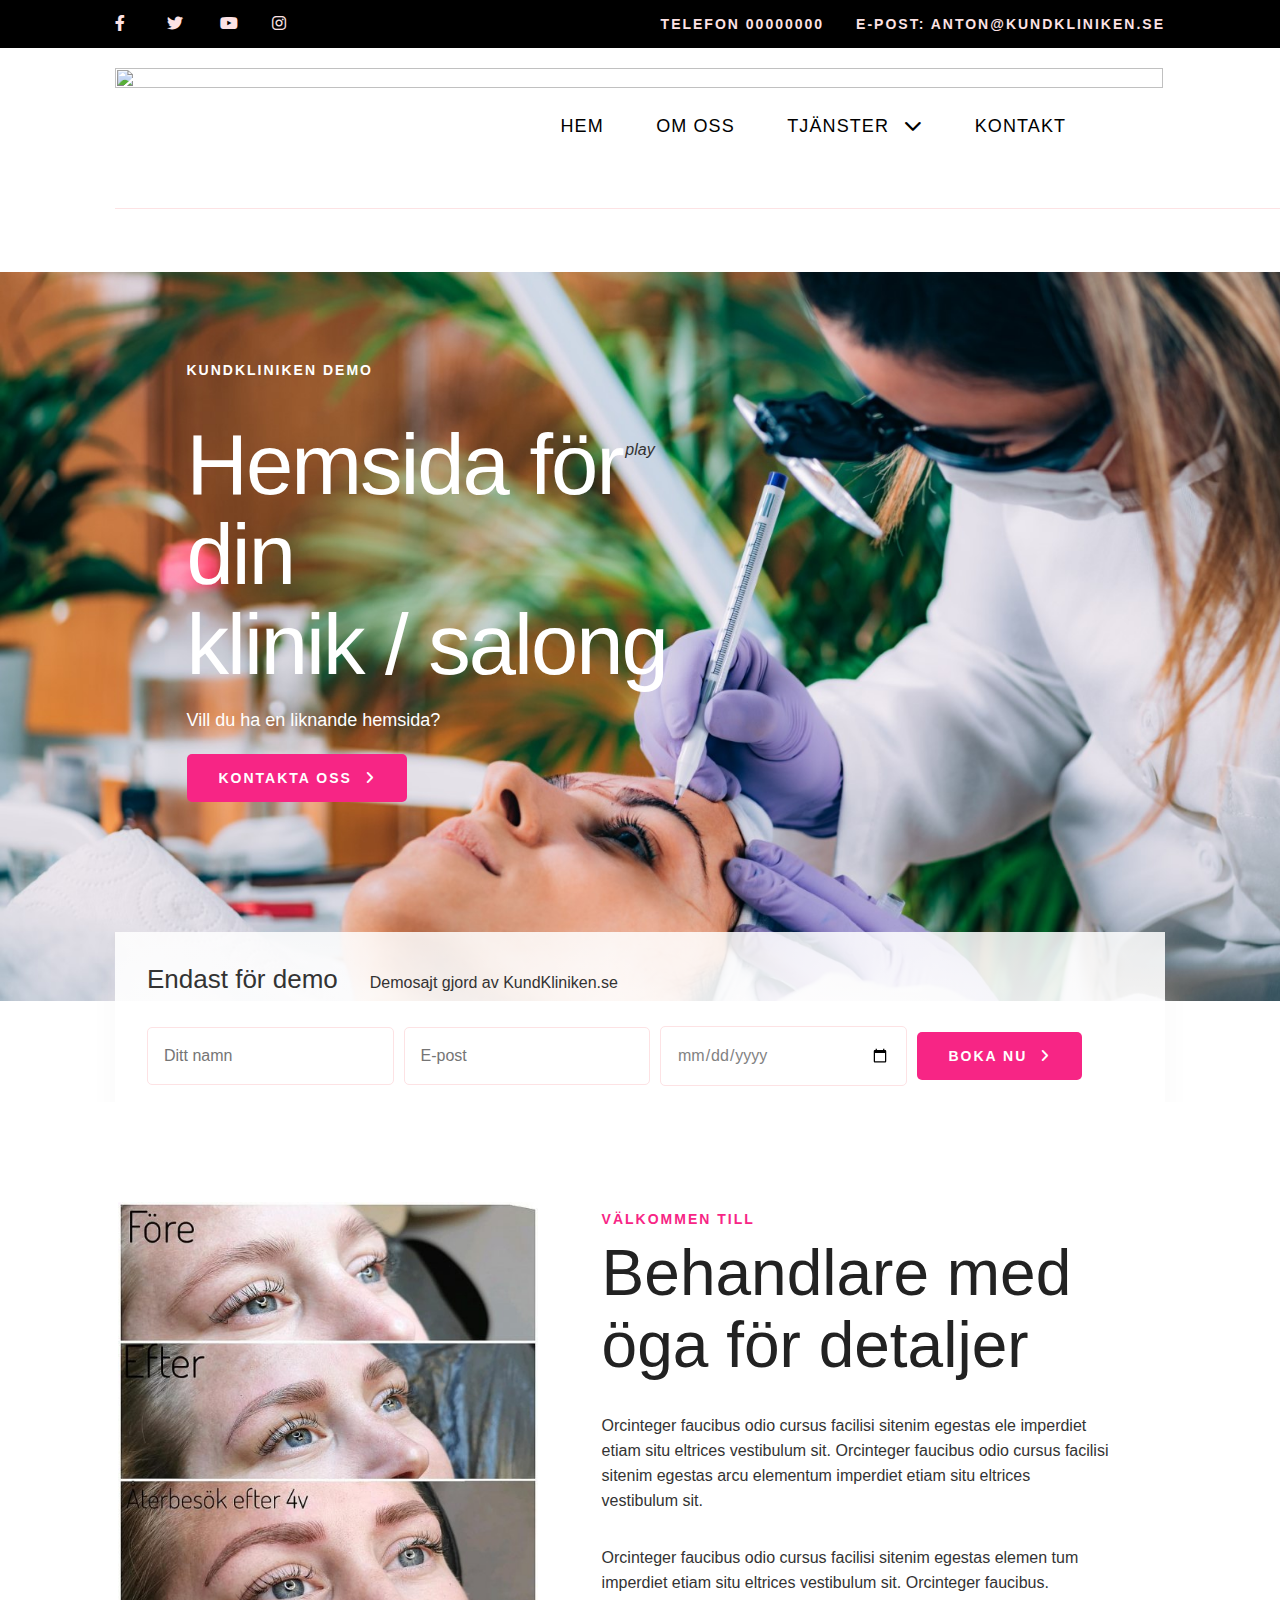
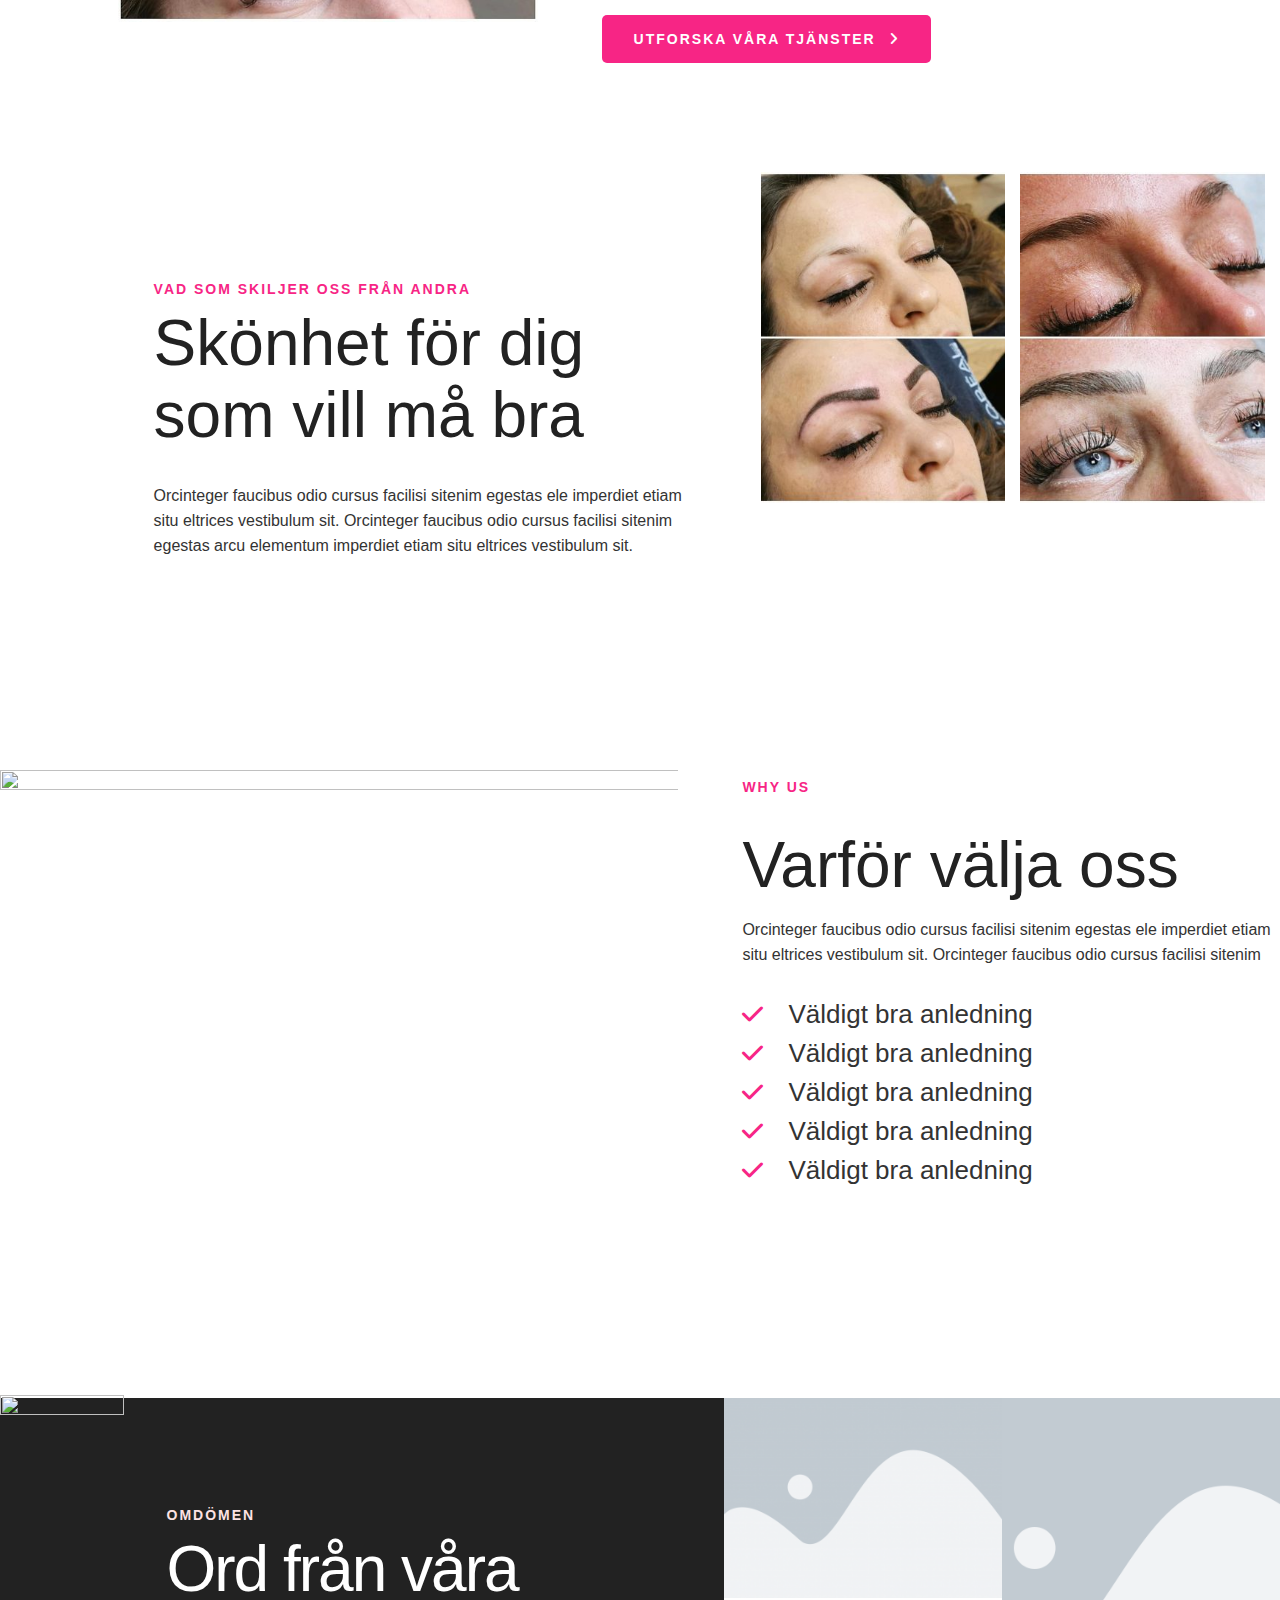
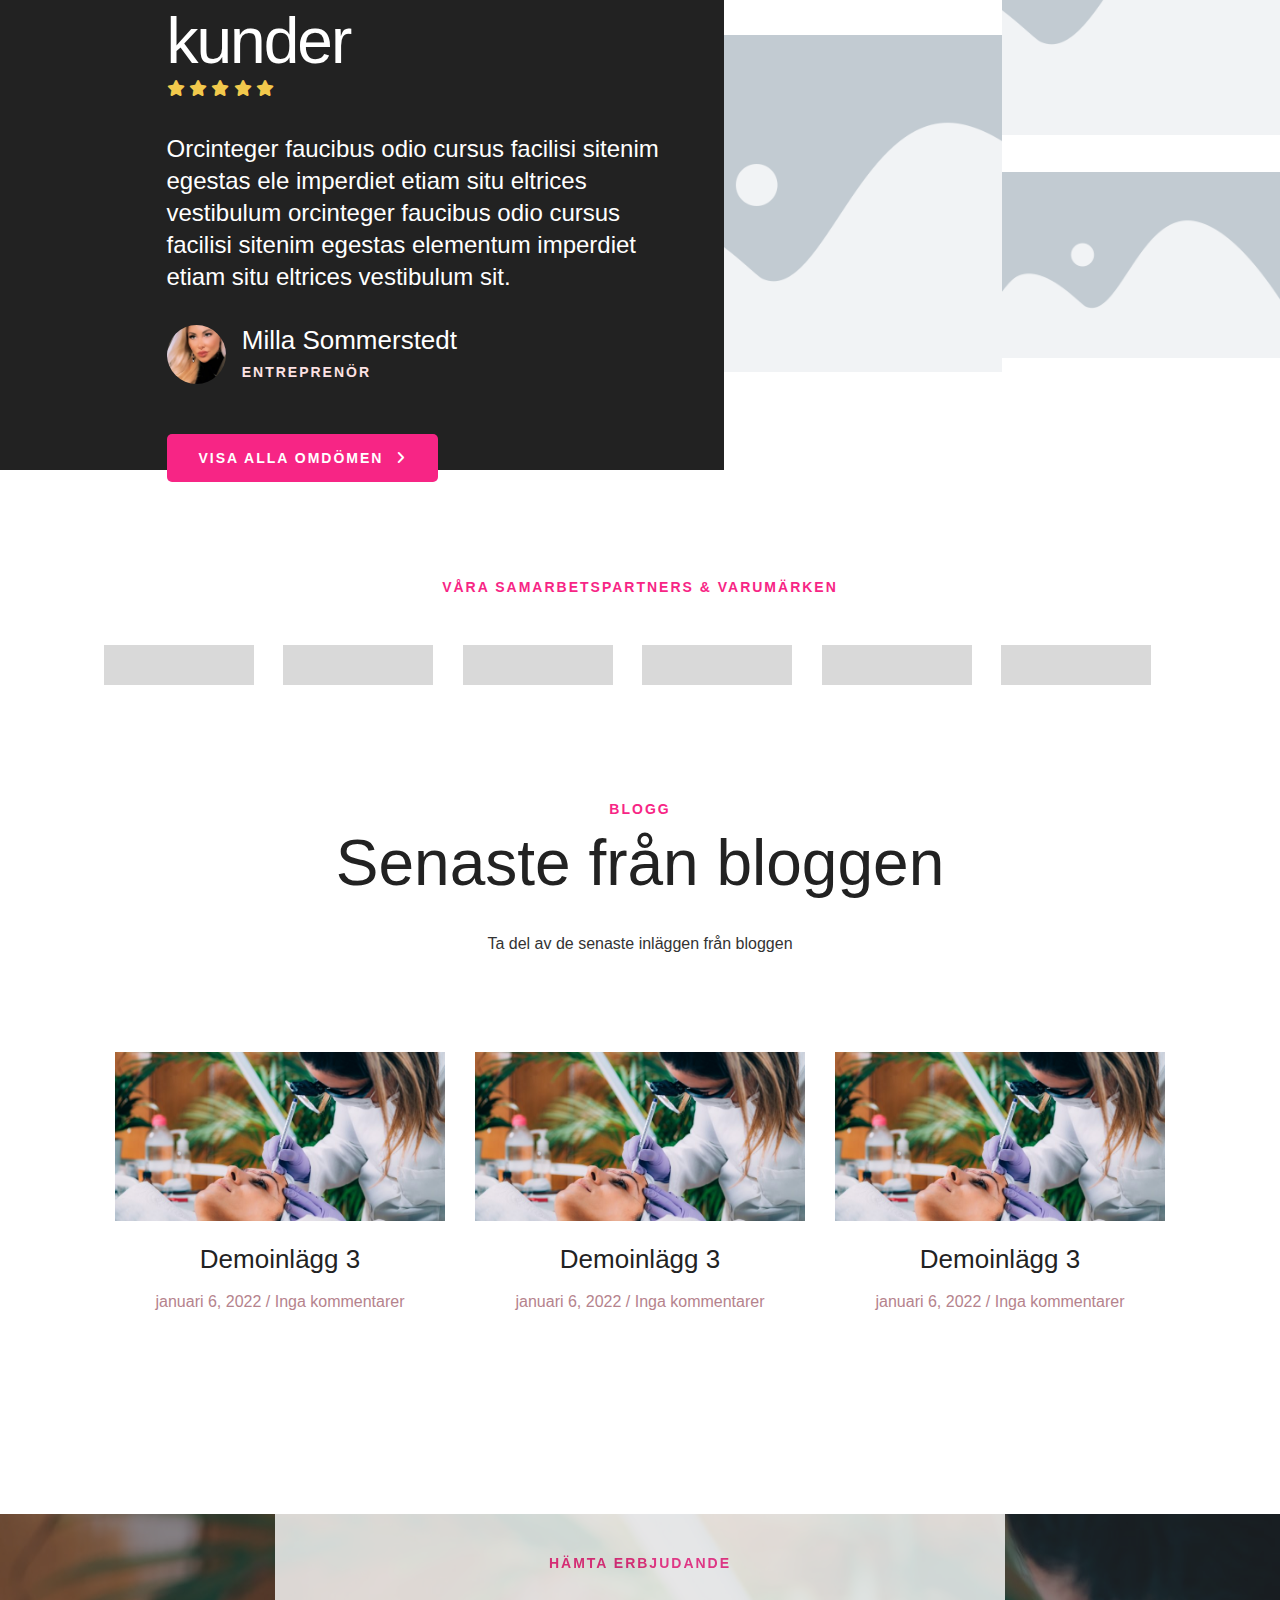
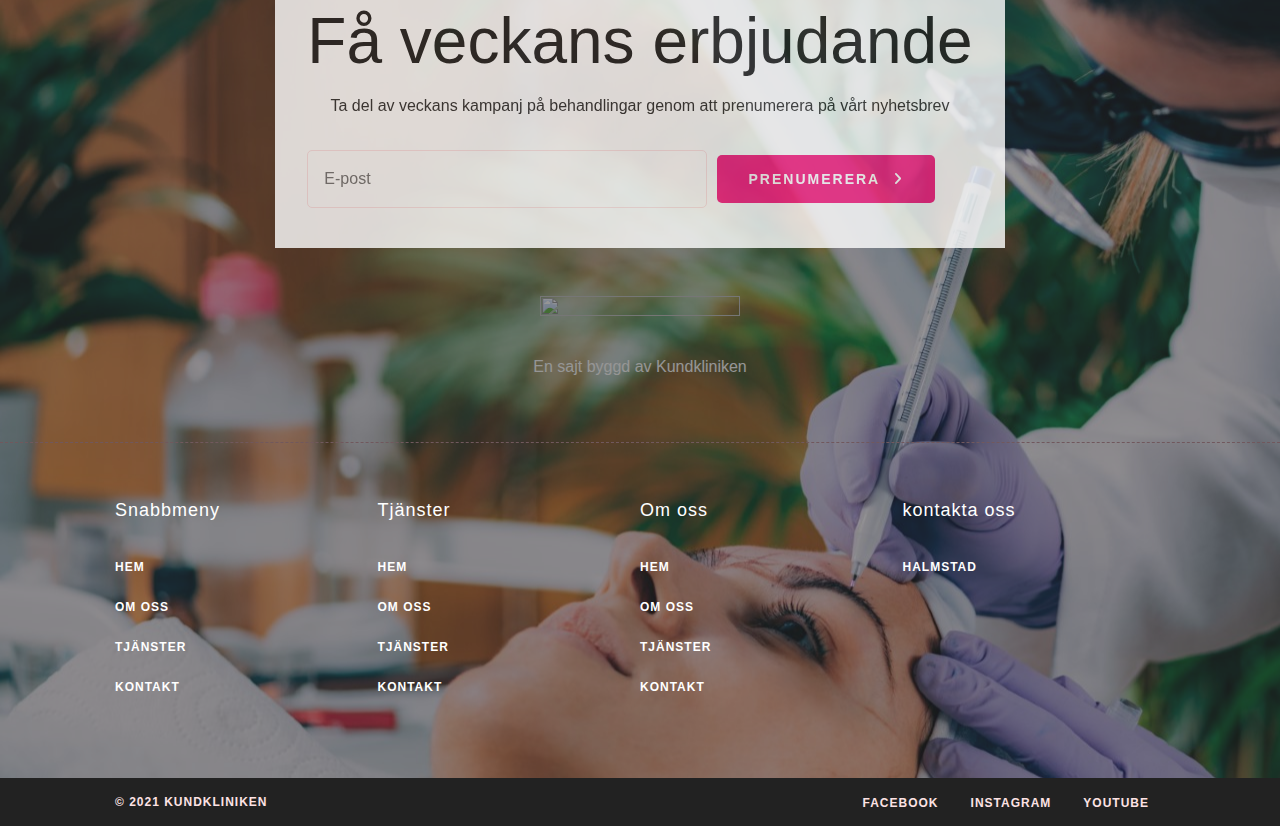
==== commit bb4f30e4: "dropdown menu" ====
--- a/index.html
+++ b/index.html
@@ -5,7 +5,7 @@
   <meta http-equiv="X-UA-Compatible" content="IE=edge">
   <meta name="viewport" content="width=device-width, initial-scale=1.0">
   <link rel="stylesheet" href="https://cdnjs.cloudflare.com/ajax/libs/font-awesome/6.0.0/css/all.min.css" integrity="sha512-9usAa10IRO0HhonpyAIVpjrylPvoDwiPUiKdWk5t3PyolY1cOd4DSE0Ga+ri4AuTroPR5aQvXU9xC6qOPnzFeg==" crossorigin="anonymous" referrerpolicy="no-referrer" />
-  <link rel="stylesheet" href="styles/index.css">
+  <link rel="stylesheet" href="index.css">
   <link rel="stylesheet" href="fonts/fonts.css">
   <title>Demo Kundkliniken</title>
 </head>
@@ -34,26 +34,28 @@
     <div class="main_container">
       <div class="main_nav_container">
         <div class="nav_logo">
-          <a href="https://demo.kundkliniken.se">
-            <img width="1048" height="120" src="/img/logotyp.png" class="attachment-full size-full" alt="" loading="lazy" srcset="https://demo.kundkliniken.se/wp-content/uploads/2022/01/cropped-demologotyp-2.png 1048w, https://demo.kundkliniken.se/wp-content/uploads/2022/01/cropped-demologotyp-2-300x34.png 300w, https://demo.kundkliniken.se/wp-content/uploads/2022/01/cropped-demologotyp-2-1024x117.png 1024w, https://demo.kundkliniken.se/wp-content/uploads/2022/01/cropped-demologotyp-2-768x88.png 768w" sizes="(max-width: 1048px) 100vw, 1048px">
+          <a href="index.html">
+            <img width="1048" height="120" src="img/logotyp.png" class="attachment-full size-full" alt="" loading="lazy" srcset="https://demo.kundkliniken.se/wp-content/uploads/2022/01/cropped-demologotyp-2.png 1048w, https://demo.kundkliniken.se/wp-content/uploads/2022/01/cropped-demologotyp-2-300x34.png 300w, https://demo.kundkliniken.se/wp-content/uploads/2022/01/cropped-demologotyp-2-1024x117.png 1024w, https://demo.kundkliniken.se/wp-content/uploads/2022/01/cropped-demologotyp-2-768x88.png 768w" sizes="(max-width: 1048px) 100vw, 1048px">
           </a>
         </div>
         <nav id="" class="main_nav">
           <ul>
-            <li class="active nav_item"><a  href="">hem</a></li>
-            <li class="nav_item"><a href="https://demo.kundkliniken.se/om-oss/">om oss</a></li>
-            <li>
-              <a href="https://demo.kundkliniken.se/tjanster/" tabindex="0">tjänster</a>
-              <span id="tjanster" class="sub_arrow">
-                <i class="fa-solid fa-chevron-down"></i>
-              </span>
-              <ul id="sub_nav" class="hidden sub_nav">
+            <li class="active nav_item"><a  href="index.html">hem</a></li>
+            <li class="nav_item"><a href="about.html">om oss</a></li>
+            <li class="tjanster_nav">
+              <a href="tjanster.html" tabindex="0">tjänster
+                <span id="tjanster" class="sub_arrow">
+                  <i class="fa-solid fa-chevron-down"></i>
+                </span>
+              </a>
+
+              <ul id="sub_nav" class="sub_nav">
                 <li><a href="">microblanding</a></li>
                 <li><a href="">eyeliner</a></li>
                 <li><a href="">läpptaruering</a></li>
               </ul>
             </li>
-            <li><a href="pages/kontakt.html">kontakt</a></li>
+            <li><a href="kontakt.html">kontakt</a></li>
           </ul>
         </nav> 
         <div class="boka">
--- a/index.css
+++ b/index.css
@@ -0,0 +1,1362 @@
+*,
+*::before,
+*::after {
+	box-sizing: border-box;
+}
+
+html {
+	line-height: 1.15;
+	-webkit-text-size-adjust: 100%;
+}
+
+body {
+	margin: 0;
+	font-family: -apple-system, BlinkMacSystemFont, Segoe UI, Roboto,
+		Helvetica Neue, Arial, Noto Sans, sans-serif;
+	font-size: 1rem;
+	font-weight: 400;
+	line-height: 1.5;
+	color: #333;
+	background-color: #fff;
+	-webkit-font-smoothing: antialiased;
+	-moz-osx-font-smoothing: grayscale;
+}
+
+h1,
+h2,
+h3,
+h4,
+h5,
+h6 {
+	margin-top: 0.5rem;
+	margin-bottom: 1rem;
+	font-family: inherit;
+	font-weight: 500;
+	line-height: 1.2;
+	color: inherit;
+}
+
+h1 {
+	font-size: 2.5rem;
+}
+
+h2 {
+	font-size: 2rem;
+}
+
+h3 {
+	font-size: 1.75rem;
+}
+
+h4 {
+	font-size: 1.5rem;
+}
+
+h5 {
+	font-size: 1.25rem;
+}
+
+h6 {
+	font-size: 1rem;
+}
+
+p {
+	margin-top: 0;
+	margin-bottom: 0.9rem;
+}
+
+hr {
+	-webkit-box-sizing: content-box;
+	box-sizing: content-box;
+	height: 0;
+	overflow: visible;
+}
+
+pre {
+	font-family: monospace, monospace;
+	font-size: 1em;
+	white-space: pre-wrap;
+}
+
+a {
+	background-color: transparent;
+	text-decoration: none;
+	color: #c36;
+}
+
+a:active,
+a:hover {
+	color: #336;
+}
+
+a:not([href]):not([tabindex]),
+a:not([href]):not([tabindex]):focus,
+a:not([href]):not([tabindex]):hover {
+	color: inherit;
+	text-decoration: none;
+}
+
+a:not([href]):not([tabindex]):focus {
+	outline: 0;
+}
+
+abbr[title] {
+	border-bottom: none;
+	-webkit-text-decoration: underline dotted;
+	text-decoration: underline dotted;
+}
+
+b,
+strong {
+	font-weight: bolder;
+}
+
+code,
+kbd,
+samp {
+	font-family: monospace, monospace;
+	font-size: 1em;
+}
+
+small {
+	font-size: 80%;
+}
+
+sub,
+sup {
+	font-size: 75%;
+	line-height: 0;
+	position: relative;
+	vertical-align: baseline;
+}
+
+sub {
+	bottom: -0.25em;
+}
+
+sup {
+	top: -0.5em;
+}
+
+img {
+	border-style: none;
+	height: auto;
+	max-width: 100%;
+}
+
+details {
+	display: block;
+}
+
+summary {
+	display: list-item;
+}
+
+figcaption {
+	font-size: 16px;
+	color: #333;
+	line-height: 1.4;
+	font-style: italic;
+	font-weight: 400;
+}
+
+label {
+	display: inline-block;
+	line-height: 1;
+	vertical-align: middle;
+}
+
+button,
+input,
+optgroup,
+select,
+textarea {
+	font-family: inherit;
+	font-size: 1rem;
+	line-height: 1.5;
+	margin: 0;
+}
+
+input[type="date"],
+input[type="email"],
+input[type="number"],
+input[type="password"],
+input[type="search"],
+input[type="tel"],
+input[type="text"],
+input[type="url"],
+select,
+textarea {
+	width: 100%;
+	border: 1px solid #666;
+	border-radius: 3px;
+	padding: 0.5rem 1rem;
+	-webkit-transition: all 0.3s;
+	-o-transition: all 0.3s;
+	transition: all 0.3s;
+}
+
+input[type="date"]:focus,
+input[type="email"]:focus,
+input[type="number"]:focus,
+input[type="password"]:focus,
+input[type="search"]:focus,
+input[type="tel"]:focus,
+input[type="text"]:focus,
+input[type="url"]:focus,
+select:focus,
+textarea:focus {
+	border-color: #333;
+}
+
+button,
+input {
+	overflow: visible;
+}
+
+button,
+select {
+	text-transform: none;
+}
+
+[type="button"],
+[type="reset"],
+[type="submit"],
+button {
+	width: auto;
+	-webkit-appearance: button;
+}
+
+[type="button"]::-moz-focus-inner,
+[type="reset"]::-moz-focus-inner,
+[type="submit"]::-moz-focus-inner,
+button::-moz-focus-inner {
+	border-style: none;
+	padding: 0;
+}
+
+[type="button"]:-moz-focusring,
+[type="reset"]:-moz-focusring,
+[type="submit"]:-moz-focusring,
+button:-moz-focusring {
+	outline: 1px dotted ButtonText;
+}
+
+[type="button"],
+[type="submit"],
+button {
+	display: inline-block;
+	font-weight: 400;
+	color: #c36;
+	text-align: center;
+	white-space: nowrap;
+	-webkit-user-select: none;
+	-moz-user-select: none;
+	-ms-user-select: none;
+	user-select: none;
+	background-color: transparent;
+	border: 1px solid #c36;
+	padding: 0.5rem 1rem;
+	font-size: 1rem;
+	border-radius: 3px;
+	-webkit-transition: all 0.3s;
+	-o-transition: all 0.3s;
+	transition: all 0.3s;
+}
+
+[type="button"]:focus,
+[type="submit"]:focus,
+button:focus {
+	outline: 5px auto -webkit-focus-ring-color;
+}
+
+[type="button"]:focus,
+[type="button"]:hover,
+[type="submit"]:focus,
+[type="submit"]:hover,
+button:focus,
+button:hover {
+	color: #fff;
+	background-color: #c36;
+	text-decoration: none;
+}
+
+[type="button"]:not(:disabled),
+[type="submit"]:not(:disabled),
+button:not(:disabled) {
+	cursor: pointer;
+}
+
+fieldset {
+	padding: 0.35em 0.75em 0.625em;
+}
+
+legend {
+	-webkit-box-sizing: border-box;
+	box-sizing: border-box;
+	color: inherit;
+	display: table;
+	max-width: 100%;
+	padding: 0;
+	white-space: normal;
+}
+
+progress {
+	vertical-align: baseline;
+}
+
+textarea {
+	overflow: auto;
+	resize: vertical;
+}
+
+[type="checkbox"],
+[type="radio"] {
+	-webkit-box-sizing: border-box;
+	box-sizing: border-box;
+	padding: 0;
+}
+
+[type="number"]::-webkit-inner-spin-button,
+[type="number"]::-webkit-outer-spin-button {
+	height: auto;
+}
+
+[type="search"] {
+	-webkit-appearance: textfield;
+	outline-offset: -2px;
+}
+
+[type="search"]::-webkit-search-decoration {
+	-webkit-appearance: none;
+}
+
+::-webkit-file-upload-button {
+	-webkit-appearance: button;
+	font: inherit;
+}
+
+select {
+	display: block;
+}
+
+dd,
+dl,
+dt,
+li,
+ol,
+ul {
+	margin-top: 0;
+	margin-bottom: 0;
+	border: 0;
+	outline: 0;
+	font-size: 100%;
+	vertical-align: baseline;
+	background: transparent;
+}
+
+ul {
+	list-style: none;
+}
+
+.hidden {
+	display: none;
+}
+
+.main_container {
+	display: flex;
+	margin-right: auto;
+	margin-left: auto;
+	position: relative;
+	max-width: 1050px;
+}
+
+.main_nav_container {
+	display: -webkit-box;
+	display: -ms-flexbox;
+	display: flex;
+	align-items: baseline;
+	border-style: solid;
+	border-width: 0px 0px 1px 0px;
+	border-color: #fde2e4;
+	transition: background 0.3s, border 0.3s, border-radius 0.3s, box-shadow 0.3s;
+	padding: 20px 0px 20px 0px;
+}
+
+.nav_logo {
+	position: relative;
+	display: -webkit-box;
+	display: -ms-flexbox;
+	display: flex;
+}
+
+.nav_logo img {
+	vertical-align: middle;
+	height: auto;
+	max-width: 100%;
+	border: none;
+	-webkit-border-radius: 0;
+	border-radius: 0;
+	-webkit-box-shadow: none;
+	box-shadow: none;
+}
+
+.top_bar {
+	position: relative;
+	transition: background 0.3s, border 0.3s, border-radius 0.3s, box-shadow 0.3s;
+	padding: 12px 0px 12px 0px;
+	background-color: #000;
+}
+
+.social_media_bar,
+.top_info_bar {
+	position: relative;
+	display: -webkit-box;
+	display: -ms-flexbox;
+	display: flex;
+	align-content: center;
+	align-items: center;
+}
+
+.social_media_icons {
+	display: inline-block;
+	width: 100%;
+	grid-template-columns: repeat(0, auto);
+	-webkit-box-pack: var(--justify-content, center);
+	-ms-flex-pack: center;
+	justify-content: center;
+	justify-items: center;
+	word-spacing: 32px;
+	margin-bottom: calc(-1 * 0);
+}
+
+.icon_item {
+	display: inline-block;
+	margin-bottom: var(--grid-row-gap);
+	word-break: break-word;
+}
+
+.icon_item i {
+	width: 1em;
+	height: 1em;
+	position: relative;
+	display: block;
+	color: #fde2e4;
+}
+
+.top_info_bar {
+	justify-content: flex-end;
+}
+
+.top_info_bar .tel,
+.top_info_bar .e_post {
+	color: #fde2e4;
+	font-family: "Open Sans", Sans-serif;
+	font-size: 14px;
+	font-weight: 700;
+	text-transform: uppercase;
+	font-style: normal;
+	line-height: 1.357em;
+	letter-spacing: 2px;
+}
+
+.top_info_bar .e_post {
+	padding: 0px 0px 0px 32px;
+}
+
+.main_nav {
+	display: -webkit-box;
+	display: -ms-flexbox;
+	display: flex;
+	justify-content: start;
+}
+
+.main_nav ul {
+	margin-left: auto;
+	margin-right: auto;
+	line-height: normal;
+	-webkit-tap-highlight-color: rgba(0, 0, 0, 0);
+}
+
+.main_nav li {
+	display: inline-block;
+	padding: 0 24px;
+}
+
+.main_nav a {
+	position: relative;
+	font-family: "Cormorant", Sans-serif;
+	font-size: 18px;
+	text-transform: uppercase;
+	font-style: normal;
+	line-height: 1.2em;
+	letter-spacing: 1.1px;
+	color: #000;
+	fill: #000;
+}
+
+.main_nav:last-child {
+	margin-inline-start: calc(64px / 2);
+	margin-inline-end: calc(64px / 2);
+}
+
+.tjanster_nav {
+	display: inline-block;
+	position: relative;
+}
+
+.sub_arrow {
+	line-height: 1;
+	padding: 10px 0 10px 10px;
+	margin-top: -10px;
+	margin-bottom: -10px;
+}
+
+.sub_nav {
+	display: none;
+	position: absolute;
+	background-color: #f9f9f9;
+	z-index: 3;
+	padding: 0;
+	margin-top: 10px;
+	border: 1px solid red;
+}
+
+.sub_nav li {
+	border-style: solid;
+	border-color: #fde2e4;
+	border-bottom-width: 1px;
+	padding: 13px 20px;
+}
+
+.sub_nav a {
+	line-height: 20px;
+	text-shadow: none;
+	border-left: 8px solid transparent;
+}
+
+.tjanster_nav:hover .sub_nav {
+	display: flex;
+	flex-direction: column;
+}
+
+.sub_nav li:hover {
+	background-color: #f72585;
+}
+
+.sub_nav a:hover {
+	color: #fff;
+}
+
+.boka {
+	display: flex;
+	justify-content: flex-end;
+}
+
+.boka a {
+	display: inline-block;
+	line-height: 1;
+	background-color: #818a91;
+	font-size: 15px;
+	padding: 12px 24px;
+	-webkit-border-radius: 3px;
+	border-radius: 3px;
+	color: #fff;
+	fill: #fff;
+	text-align: center;
+	-webkit-transition: all 0.3s;
+	-o-transition: all 0.3s;
+	transition: all 0.3s;
+
+	border-style: solid;
+	border-width: 0px 0px 0px 0px;
+	border-radius: 5px 5px 5px 5px;
+	padding: 16px 32px 16px 32px;
+
+	font-family: Open Sans, Sans-serif;
+	font-size: 12px;
+	font-weight: 600;
+	text-transform: uppercase;
+	font-style: normal;
+	line-height: 1.333em;
+	letter-spacing: 1px;
+	color: #fff;
+	background-color: #f72585;
+}
+
+.boka_content {
+	display: -webkit-box;
+	display: -ms-flexbox;
+	display: flex;
+	-webkit-box-pack: center;
+	-ms-flex-pack: center;
+	justify-content: center;
+}
+
+.boka_arrow {
+	-webkit-box-flex: 0;
+	-ms-flex-positive: 0;
+	flex-grow: 0;
+	-webkit-box-ordinal-group: 16;
+	-ms-flex-order: 15;
+	order: 15;
+	margin-left: 8px;
+}
+
+.boka_text {
+	-webkit-box-flex: 1;
+	-ms-flex-positive: 1;
+	flex-grow: 1;
+	-webkit-box-ordinal-group: 11;
+	-ms-flex-order: 10;
+	order: 10;
+	display: inline-block;
+}
+
+.landing_page {
+	width: 1423px;
+	left: 0px;
+	background-color: #ffffff;
+	background-image: url("img/footer_bg.jpg");
+	background-position: center right;
+	background-repeat: no-repeat;
+	background-size: 100% auto;
+	overflow: hidden;
+	transition: background 0.3s, border 0.3s, border-radius 0.3s, box-shadow 0.3s;
+}
+
+.landing_page > .main_container {
+	flex-direction: column;
+	padding: 144px 0px 274px 0px;
+}
+
+.sub_title,
+.landing_title,
+.fraga,
+.po_title,
+.middle_content {
+	margin-bottom: 32px;
+}
+
+.sub_title h6 {
+	color: #fff;
+	font-family: "Open Sans", Sans-serif;
+	font-size: 14px;
+	font-weight: 600;
+	text-transform: uppercase;
+	font-style: normal;
+	line-height: 1.357em;
+	letter-spacing: 2px;
+}
+
+.landing_title {
+	margin: -16px 0px 0px 0px;
+}
+
+.landing_title h1 {
+	color: #fff;
+	font-family: "Lora", Sans-serif;
+	font-size: 85px;
+	font-weight: 400;
+	line-height: 1.059em;
+	letter-spacing: -2px;
+}
+
+.fraga {
+	color: #fff;
+	font-family: "Open Sans", Sans-serif;
+	font-size: 18px;
+	font-weight: 400;
+	font-style: normal;
+	line-height: 1.556em;
+}
+
+.contact_us_btn {
+	font-family: "Open Sans", Sans-serif;
+	font-size: 14px;
+	font-weight: 700;
+	text-transform: uppercase;
+	font-style: normal;
+	line-height: 1.357em;
+	letter-spacing: 2px;
+	border-style: solid;
+	border-width: 0px 0px 0px 0px;
+	border-radius: 5px 5px 5px 5px;
+	padding: 16px 32px 16px 32px;
+
+	fill: #fff;
+	color: #fff;
+	background-color: #f72585;
+}
+
+.booking_popup {
+	position: relative;
+	overflow: hidden;
+	margin-top: -132px;
+	margin-bottom: 0px;
+}
+
+.booking_popup > .main_container {
+	flex-direction: column;
+}
+
+.circle_bg0 {
+	margin-bottom: 0px;
+	text-align: left;
+}
+
+.circle_bg0 img {
+	max-width: 64px;
+	margin: 0px 0px 0px -32px;
+}
+
+.booking {
+	z-index: 3;
+	display: flex;
+	flex-wrap: wrap;
+	align-items: center;
+	margin-top: -32px;
+	margin-bottom: -48px;
+	padding: 32px 32px 32px 32px;
+	background-color: transparent;
+	box-shadow: 0px 10px 30px 0px rgb(0 0 0 / 3%);
+	transition: background 0.3s, border 0.3s, border-radius 0.3s, box-shadow 0.3s;
+	background-image: linear-gradient(180deg, #ffffffd9 0%, #fff 100%);
+	animation: fadeUp 1.25s ease;
+}
+
+.booking h1 {
+	font-family: "Lora", Sans-serif;
+	font-size: 26px;
+	font-weight: 400;
+	font-style: normal;
+	line-height: 1.154em;
+	padding: 0px 32px 0px 0px;
+}
+
+.booking_form {
+	width: 100%;
+	margin: 16px 0px 0px 0px;
+}
+
+.bk_form {
+	display: flex;
+	align-items: baseline;
+	gap: 10px;
+}
+
+input.bk_input {
+	width: 25%;
+	color: #828282;
+	border-style: solid;
+	border-color: #fde2e4;
+	border-width: 1px 1px 1px 1px;
+	border-radius: 5px 5px 5px 5px;
+	padding: 16px 16px 16px 16px;
+	margin-bottom: 8px;
+}
+
+.circle_bg1 {
+	text-align: right;
+}
+
+.circle_bg1 img {
+	max-width: 96px;
+	margin: 0px -48px 0px 0px;
+}
+
+.part_one {
+	display: flex;
+	max-width: 1600px;
+	overflow: hidden;
+	margin-top: -113px;
+	margin-bottom: 0px;
+	padding: 0px 0px 0px 0px;
+}
+
+.part_one_left {
+	width: 42%;
+}
+
+.pol_bg {
+	text-align: right;
+	margin: 0px -38px 0px 0px;
+	padding: 0px 38px 40px 0px;
+	background-image: url(https://demo.kundkliniken.se/wp-content/uploads/2022/01/accent-rectangle.png);
+	background-position: bottom right;
+	background-repeat: no-repeat;
+	background-size: 524px auto;
+}
+
+.part_one_left img {
+	transition: background 0.3s, border 0.3s, border-radius 0.3s, box-shadow 0.3s;
+	margin: 0% 0% 0% 0%;
+	--e-column-margin-right: 0%;
+	--e-column-margin-left: 0%;
+	padding: 213px 0px 0px 0px;
+	max-width: 420px;
+	vertical-align: middle;
+	display: inline-block;
+}
+
+.part_one_right {
+	width: 58%;
+	transition: background 0.3s, border 0.3s, border-radius 0.3s, box-shadow 0.3s;
+	margin: 0% 0% 0% 0%;
+	--e-column-margin-right: 0%;
+	--e-column-margin-left: 0%;
+	padding: 213px 0px 221px 64px;
+}
+
+.part_one_right_content {
+	padding: 0% 25% 0% 0%;
+}
+
+.part_one_right_content .sub_title h6,
+.part_two .sub_title h6,
+.part_three .sub_title h6,
+.varumarken .sub_title h6,
+.blogg_header .sub_title h6,
+.erbjudande .sub_title h6 {
+	color: #f72585;
+}
+
+.po_title,
+.pt_title {
+	margin: -24px 0px 0px 0px;
+	margin-bottom: 32px;
+}
+
+.po_title h2,
+.pt_title h2,
+.pth_title h2,
+.blogg_title h2,
+.erbjudande_title h2,
+.contact_page_title h2,
+.tjanster_title h2,
+.about_one_title h2,
+.about_two_title h2 {
+	color: #222222;
+	font-family: "Lora", Sans-serif;
+	font-size: 64px;
+	font-weight: 400;
+	line-height: 1.125em;
+}
+
+.middle_content {
+	font-family: "Open Sans", Sans-serif;
+	font-size: 16px;
+	font-weight: 400;
+	font-style: normal;
+	line-height: 1.563em;
+}
+
+.middle_content p {
+	margin-bottom: 32px;
+}
+
+.part_two {
+	display: flex;
+	margin-top: 0px;
+	margin-bottom: 100px;
+}
+
+.part_two_left {
+	width: 57%;
+	margin: 0px 64px 0px 0px;
+	padding: 0% 0% 0% 12%;
+}
+
+.part_two_right {
+	width: 43%;
+	margin-top: -100px;
+	margin-bottom: 0px;
+}
+
+.ptr_imgs {
+	display: flex;
+}
+
+.ptr_imgs img {
+	width: 50%;
+	padding: 0px 15px 0px 0px;
+}
+
+.part_three {
+	display: flex;
+	overflow: hidden;
+	transition: background 0.3s, border 0.3s, border-radius 0.3s, box-shadow 0.3s;
+	margin-top: 0px;
+	margin-bottom: 100px;
+	padding: 80px 0px 80px 0px;
+}
+
+.part_three_left {
+	width: 53%;
+}
+
+.embed_play {
+	position: absolute;
+	top: 50%;
+	left: 50%;
+	-webkit-transform: translate(-50%, -50%);
+	-ms-transform: translate(-50%, -50%);
+	transform: translate(-50%, -50%);
+}
+
+.embed_play i {
+	columns: #fff;
+}
+
+.part_three_right {
+	width: 46.956%;
+	transition: background 0.3s, border 0.3s, border-radius 0.3s, box-shadow 0.3s;
+	padding: 0px 0px 0px 64px;
+}
+
+.part_three_right ul {
+	padding: 0;
+}
+
+.part_three_right li:not(:last-child),
+.about_list li:not(:last-child) {
+	padding-bottom: calc(16px / 2);
+}
+
+.part_three_right i,
+.about_list i {
+	color: #f72585;
+	width: 1.25em;
+	font-size: 24px;
+}
+
+.check_text {
+	padding: 16px;
+	font-family: "Lora", Sans-serif;
+	font-size: 26px;
+	font-weight: 400;
+	font-style: normal;
+	line-height: 1.154em;
+}
+
+.reviews {
+	display: flex;
+	margin-top: 100px;
+	margin-bottom: 100px;
+}
+
+.reviews_left {
+	display: flex;
+	width: 56.565%;
+	background-color: #222222;
+	transition: background 0.3s, border 0.3s, border-radius 0.3s, box-shadow 0.3s;
+}
+
+.r_left {
+	width: 23%;
+}
+
+.r_left img {
+	text-align: left;
+	margin: -108px 0px 0px 0px;
+}
+
+.r_right {
+	width: 76.999%;
+	padding: 100px 64px 0px 0px;
+}
+
+.r_right .sub_title h6,
+.reviewer_txt .sub_title h6 {
+	color: #fde2e4;
+}
+
+.reviews_title h2 {
+	color: #fff;
+	font-family: "Lora", Sans-serif;
+	font-size: 64px;
+	font-weight: 400;
+	line-height: 1.125em;
+	letter-spacing: -2px;
+	margin: -24px 20px 0px 0px;
+}
+
+.stars {
+	margin-bottom: 32px;
+	margin-right: 1px;
+	color: #f2c94c;
+}
+
+.review {
+	color: #fff;
+	font-family: "Open Sans", Sans-serif;
+	font-size: 24px;
+	font-weight: 400;
+	font-style: normal;
+	line-height: 1.333em;
+	margin-bottom: 32px;
+}
+
+.reviewer {
+	display: flex;
+	margin-bottom: 32px;
+}
+
+.reviewer_pic {
+	width: 12%;
+	text-align: left;
+	margin-right: 16px;
+}
+
+.reviewer_pic img {
+	border-radius: 100%;
+}
+
+.reviewer_name {
+	margin-bottom: 0px;
+	color: #ffffff;
+	font-family: "Lora", Sans-serif;
+	font-size: 26px;
+	font-weight: 400;
+	font-style: normal;
+	line-height: 1.154em;
+}
+
+.reviews_right {
+	display: flex;
+	width: 43.435%;
+}
+
+.r_pic_left,
+.r_pic_right {
+	width: 50%;
+}
+
+.varumarken {
+	display: flex;
+	flex-direction: column;
+	align-items: center;
+}
+
+.partners img {
+	margin-right: 25px;
+	filter: brightness(150%) contrast(70%) saturate(0%) blur(0px) hue-rotate(0deg);
+}
+
+.blogg {
+	padding: 100px 0px 200px 0px;
+}
+
+.blogg > .main_container {
+	flex-direction: column;
+	align-items: center;
+}
+
+.blogg_header {
+	max-width: 725px;
+	margin-top: 0px;
+	margin-bottom: 64px;
+	text-align: center;
+}
+
+.blogg_title h2 {
+	margin: -24px 0px 32px 0px;
+}
+
+.post_container {
+	display: flex;
+	column-gap: 30px;
+	text-align: center;
+}
+
+.post_pic {
+	margin-bottom: 16px;
+}
+
+.post_pic img {
+	width: auto;
+}
+
+.pos_title {
+	margin-bottom: 16px;
+}
+
+.post_title h3 {
+	color: #222222;
+	font-family: "Lora", Sans-serif;
+	font-size: 26px;
+	font-weight: 400;
+	font-style: normal;
+	line-height: 1.154em;
+}
+
+.post_date {
+	color: #b5838d;
+}
+
+.footer {
+	background-color: #666;
+}
+
+.top_footer {
+	position: relative;
+	margin-top: 200px;
+	margin-bottom: 0px;
+	padding: 0px 0px 80px 0px;
+	background-color: #f7ebe5;
+	background-image: url("img/footer_bg.jpg");
+	transition: background 0.3s, border 0.3s, border-radius 0.3s, box-shadow 0.3s;
+}
+
+.erbjudande_popup {
+	margin-top: -200px;
+	margin-bottom: 0px;
+	animation: fadeUp 1.25s ease;
+}
+
+.erbjudande_popup > .main_container {
+	justify-content: center;
+}
+
+.erbjudande {
+	background-color: #fff;
+	opacity: 0.8;
+}
+
+.erbjudande_content {
+	text-align: center;
+	transition: background 0.3s, border 0.3s, border-radius 0.3s, box-shadow 0.3s;
+	padding: 32px 32px 32px 32px;
+}
+
+.erbjudande_content input.bk_input {
+	width: 60%;
+}
+
+.bg_overlay {
+	position: absolute;
+	height: 100%;
+	width: 100%;
+	top: 0;
+	left: 0;
+	opacity: 0.51;
+	background-color: #2f2f2f;
+	transition: background 0.3s, border-radius 0.3s, opacity 0.3s;
+}
+
+.demologotyp {
+	display: flex;
+	flex-direction: column;
+	align-items: center;
+	margin-top: 48px;
+	margin-bottom: 0px;
+}
+
+.demologtyp_container img {
+	width: 200px;
+	margin-bottom: 32px;
+}
+
+.demologotyp p {
+	color: #fff;
+}
+
+.divider_container {
+	display: flex;
+	padding-top: 48px;
+	padding-bottom: 48px;
+	margin-bottom: 32px;
+}
+
+.divider {
+	width: 100%;
+	border-top: 1px dashed #b5838d;
+}
+
+.footer_menu {
+	margin-top: -32px;
+	margin-bottom: 0px;
+}
+
+.footer_menu_col {
+	width: 25%;
+}
+
+.menu_heading {
+	margin-bottom: 32px;
+	-webkit-transition: background 0.3s, border 0.3s, -webkit-border-radius 0.3s,
+		-webkit-box-shadow 0.3s;
+	transition: background 0.3s, border 0.3s, -webkit-border-radius 0.3s,
+		-webkit-box-shadow 0.3s;
+	-o-transition: background 0.3s, border 0.3s, border-radius 0.3s,
+		box-shadow 0.3s;
+	transition: background 0.3s, border 0.3s, border-radius 0.3s, box-shadow 0.3s;
+	transition: background 0.3s, border 0.3s, border-radius 0.3s, box-shadow 0.3s,
+		-webkit-border-radius 0.3s, -webkit-box-shadow 0.3s;
+}
+
+.menu_heading h5 {
+	color: #fff;
+	font-family: "Lora", Sans-serif;
+	font-size: 18px;
+	font-weight: 400;
+	font-style: normal;
+	line-height: 1.278em;
+	letter-spacing: 1px;
+}
+
+.footer_menu_col ul {
+	padding: 0;
+}
+
+.footer_menu_col nav li:not(:last-child) {
+	margin-bottom: 16px;
+}
+
+.footer_menu_col a {
+	color: #fff;
+	fill: #fff;
+	padding: 0px;
+
+	font-family: Open Sans, Sans-serif;
+	font-size: 12px;
+	font-weight: 600;
+	text-transform: uppercase;
+	font-style: normal;
+	line-height: 1.333em;
+	letter-spacing: 1px;
+}
+
+.lower_footer {
+	padding: 12px 0px 12px 0px;
+	background-color: #222222;
+	transition: background 0.3s, border 0.3s, border-radius 0.3s, box-shadow 0.3s;
+}
+
+.copyright_container,
+.social_media__container {
+	position: relative;
+	display: -webkit-box;
+	display: -ms-flexbox;
+	display: flex;
+	align-content: center;
+	align-items: center;
+	width: 50%;
+}
+
+.social_media__container {
+	justify-content: flex-end;
+}
+
+.copyright,
+.social_media__container a {
+	color: #fde2e4;
+	font-family: "Open Sans", Sans-serif;
+	font-size: 12px;
+	font-weight: 600;
+	text-transform: uppercase;
+	font-style: normal;
+	line-height: 1.333em;
+	letter-spacing: 1px;
+}
+
+.social_media__container ul {
+	display: -webkit-box;
+	display: -ms-flexbox;
+	display: flex;
+}
+
+.social_media__container li {
+	margin-right: calc(32px / 2);
+	margin-left: calc(32px / 2);
+}
+
+@media (min-width: 576px) {
+}
+
+@media (min-width: 600px) {
+}
+
+@media (min-width: 768px) {
+	.nav_logo {
+		width: 20%;
+	}
+
+	.main_nav {
+		width: 59.332%;
+	}
+
+	.boka {
+		width: 20%;
+	}
+
+	.social_media_bar {
+		width: 40%;
+	}
+
+	.top_info_bar {
+		width: 60%;
+	}
+}
+
+@media (min-width: 782px) {
+}
+
+@media (min-width: 992px) {
+}
+
+@media (min-width: 1025px) {
+}
+
+@media (min-width: 1200px) {
+}
+
+@media (min-width: 1440px) {
+}
+
+/* ----------- */
+@media (max-width: 1439px) {
+}
+
+@media (max-width: 1024px) {
+	.main_nav_container {
+		padding: 16px 0px 16px 0px;
+	}
+}
+
+@media (max-width: 991px) {
+}
+
+@media (max-width: 767px) {
+	.main_nav_container {
+		padding: 16px 16px 16px 16px;
+	}
+
+	.nav_logo {
+		width: 30%;
+	}
+
+	.dropdown_menu {
+		display: none;
+	}
+}
+
+@media (max-width: 599px) {
+}
+
+@media (max-width: 575px) {
+}
+
+@media (max-width: 479px) {
+}
+
+@keyframes fadeUp {
+	0% {
+		opacity: 0;
+		transform: translate3d(0, 100%, 0);
+	}
+	to {
+		opacity: 1;
+		translate: none;
+	}
+}
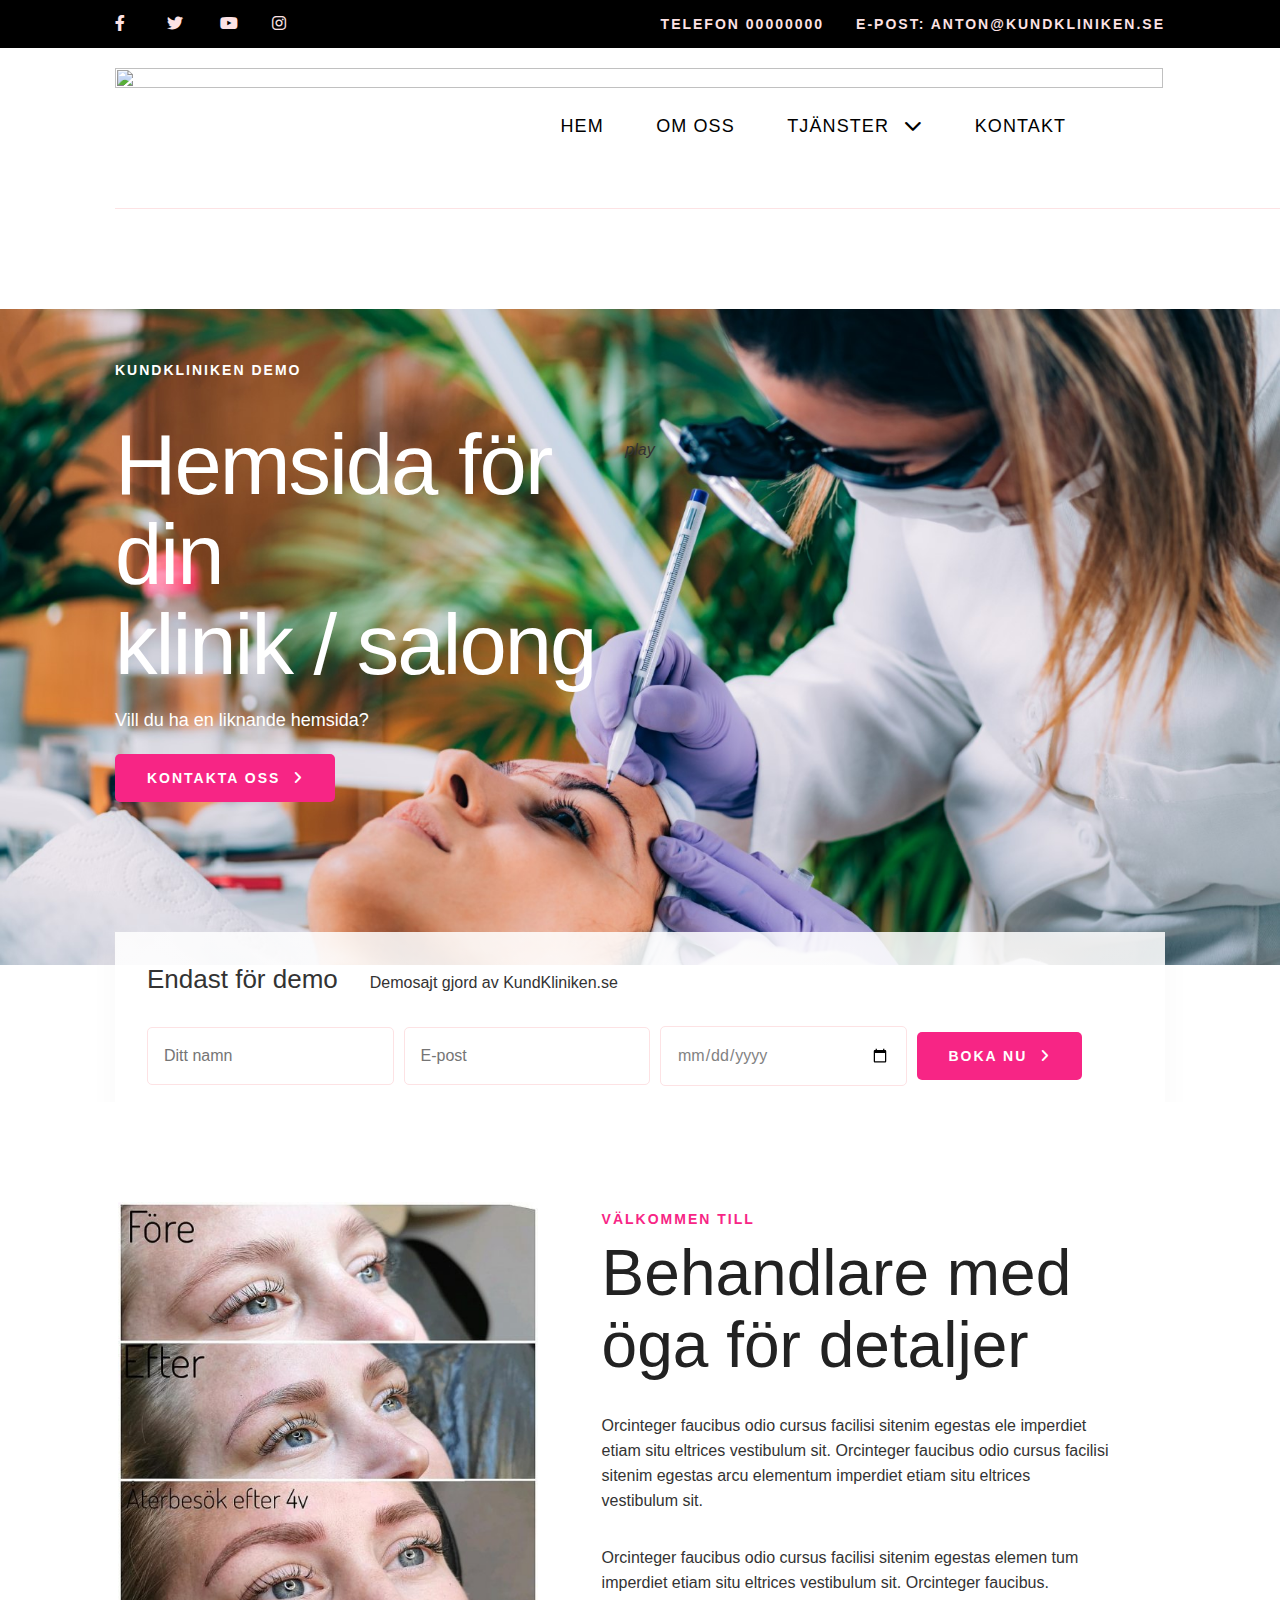
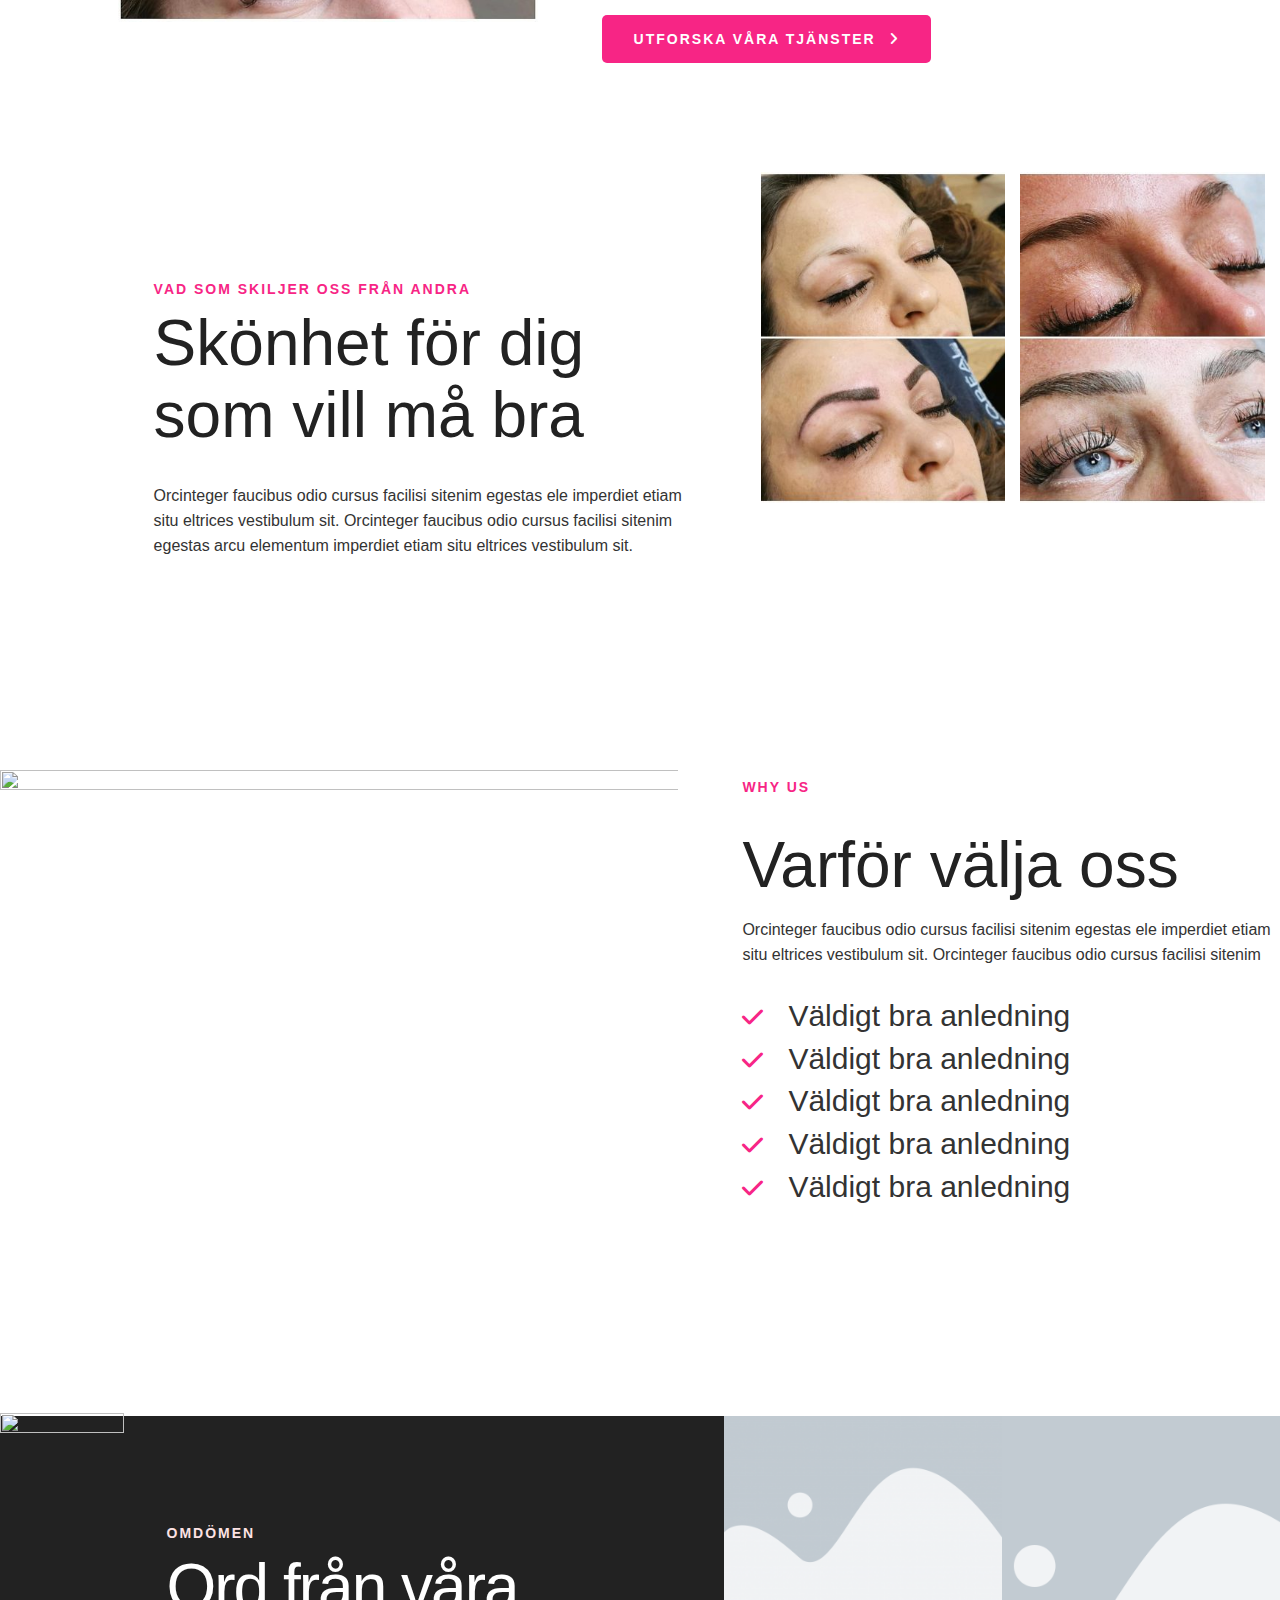
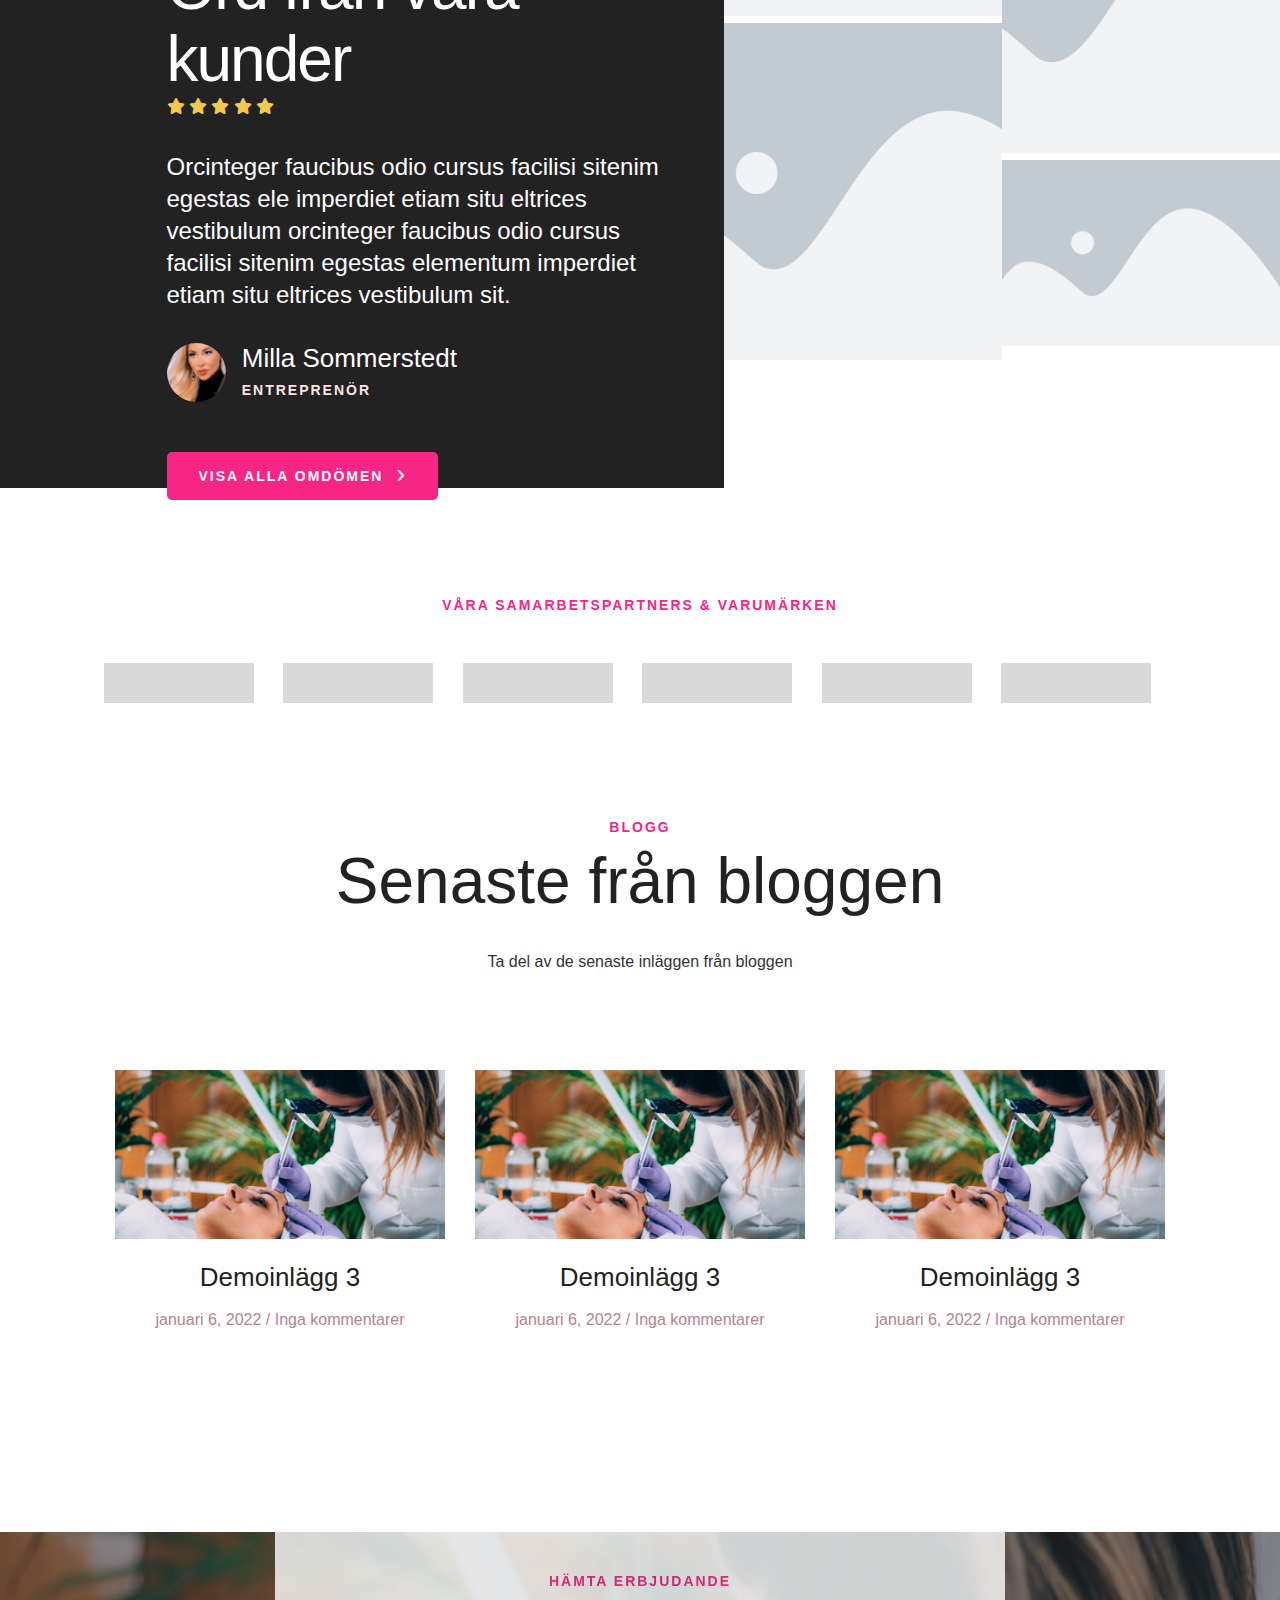
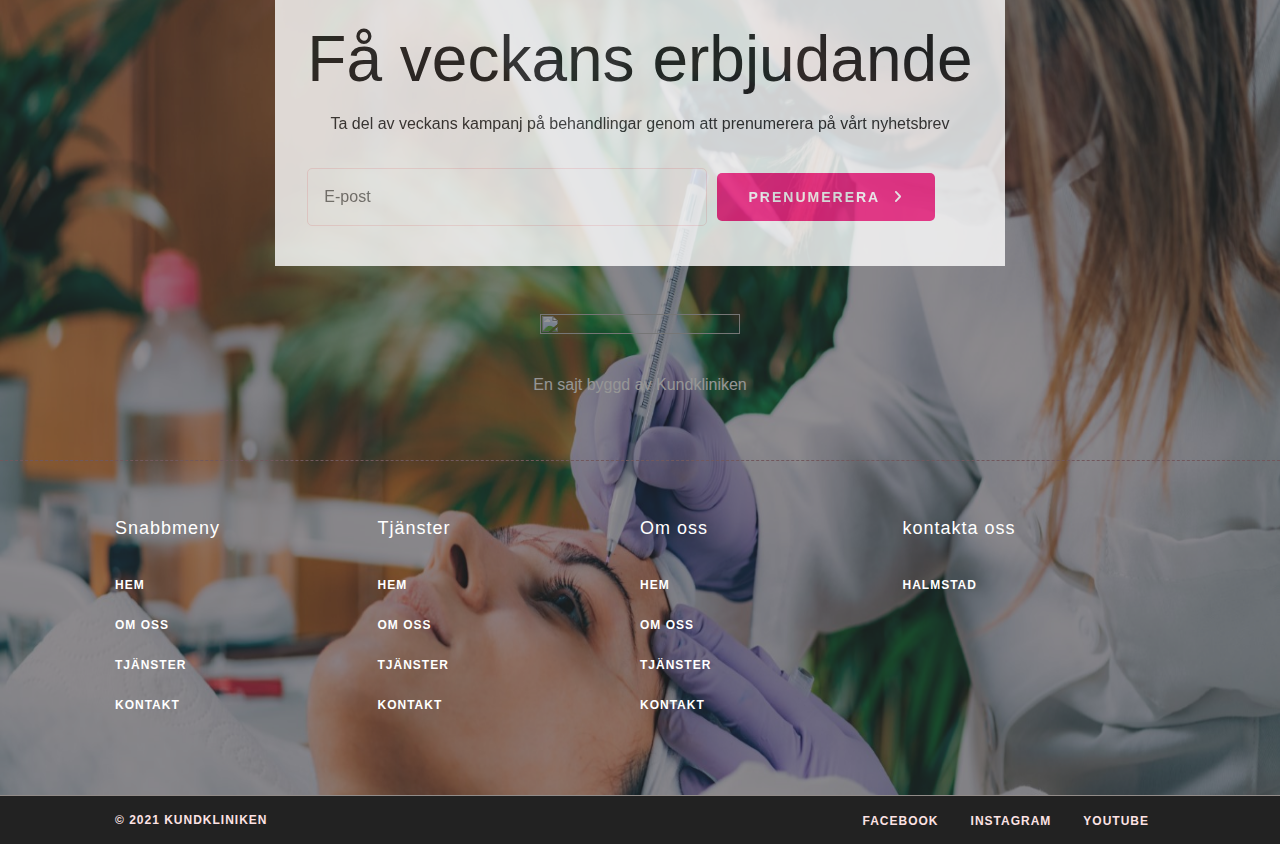
==== commit f23f7f71: "fixed footer background size" ====
--- a/index.html
+++ b/index.html
@@ -48,9 +48,8 @@
                   <i class="fa-solid fa-chevron-down"></i>
                 </span>
               </a>
-
               <ul id="sub_nav" class="sub_nav">
-                <li><a href="">microblanding</a></li>
+                <li><a href="microblading.html">microblanding</a></li>
                 <li><a href="">eyeliner</a></li>
                 <li><a href="">läpptaruering</a></li>
               </ul>
@@ -228,11 +227,11 @@
         </div>
         <div class="reviews_right">
           <div class="r_pic_left">
-            <img src="img/ex_0.png" alt="" style="margin-bottom:30px;">
+            <img src="img/ex_0.png" alt="">
             <img src="img/ex_1.png" alt="">
           </div>
           <div class="r_pic_right">
-            <img src="img/ex_2.png" alt="" style="margin-bottom:30px;">
+            <img src="img/ex_2.png" alt="">
             <img src="img/ex_3.png" alt="">
           </div>
         </div>
--- a/index.css
+++ b/index.css
@@ -614,7 +614,6 @@
 }
 
 .landing_page {
-	width: 1423px;
 	left: 0px;
 	background-color: #ffffff;
 	background-image: url("img/footer_bg.jpg");
@@ -817,7 +816,10 @@
 .part_three .sub_title h6,
 .varumarken .sub_title h6,
 .blogg_header .sub_title h6,
-.erbjudande .sub_title h6 {
+.erbjudande .sub_title h6,
+.mo_right h6,
+.mt_left .sub_title h6,
+.mth_righty .sub_title h6 {
 	color: #f72585;
 }
 
@@ -835,7 +837,10 @@
 .contact_page_title h2,
 .tjanster_title h2,
 .about_one_title h2,
-.about_two_title h2 {
+.about_two_title h2,
+.mo_right h2,
+.mirco_two_title h2,
+.micro_three_title h2 {
 	color: #222222;
 	font-family: "Lora", Sans-serif;
 	font-size: 64px;
@@ -919,12 +924,14 @@
 }
 
 .part_three_right li:not(:last-child),
-.about_list li:not(:last-child) {
+.about_list li:not(:last-child),
+.mth_list li:not(:last-child) {
 	padding-bottom: calc(16px / 2);
 }
 
 .part_three_right i,
-.about_list i {
+.about_list i,
+.mth_list i {
 	color: #f72585;
 	width: 1.25em;
 	font-size: 24px;
@@ -933,7 +940,7 @@
 .check_text {
 	padding: 16px;
 	font-family: "Lora", Sans-serif;
-	font-size: 26px;
+	font-size: 30px;
 	font-weight: 400;
 	font-style: normal;
 	line-height: 1.154em;
@@ -1104,6 +1111,8 @@
 	margin-bottom: 0px;
 	padding: 0px 0px 80px 0px;
 	background-color: #f7ebe5;
+	background-size: 100% 100%;
+	background-repeat: no-repeat;
 	background-image: url("img/footer_bg.jpg");
 	transition: background 0.3s, border 0.3s, border-radius 0.3s, box-shadow 0.3s;
 }
